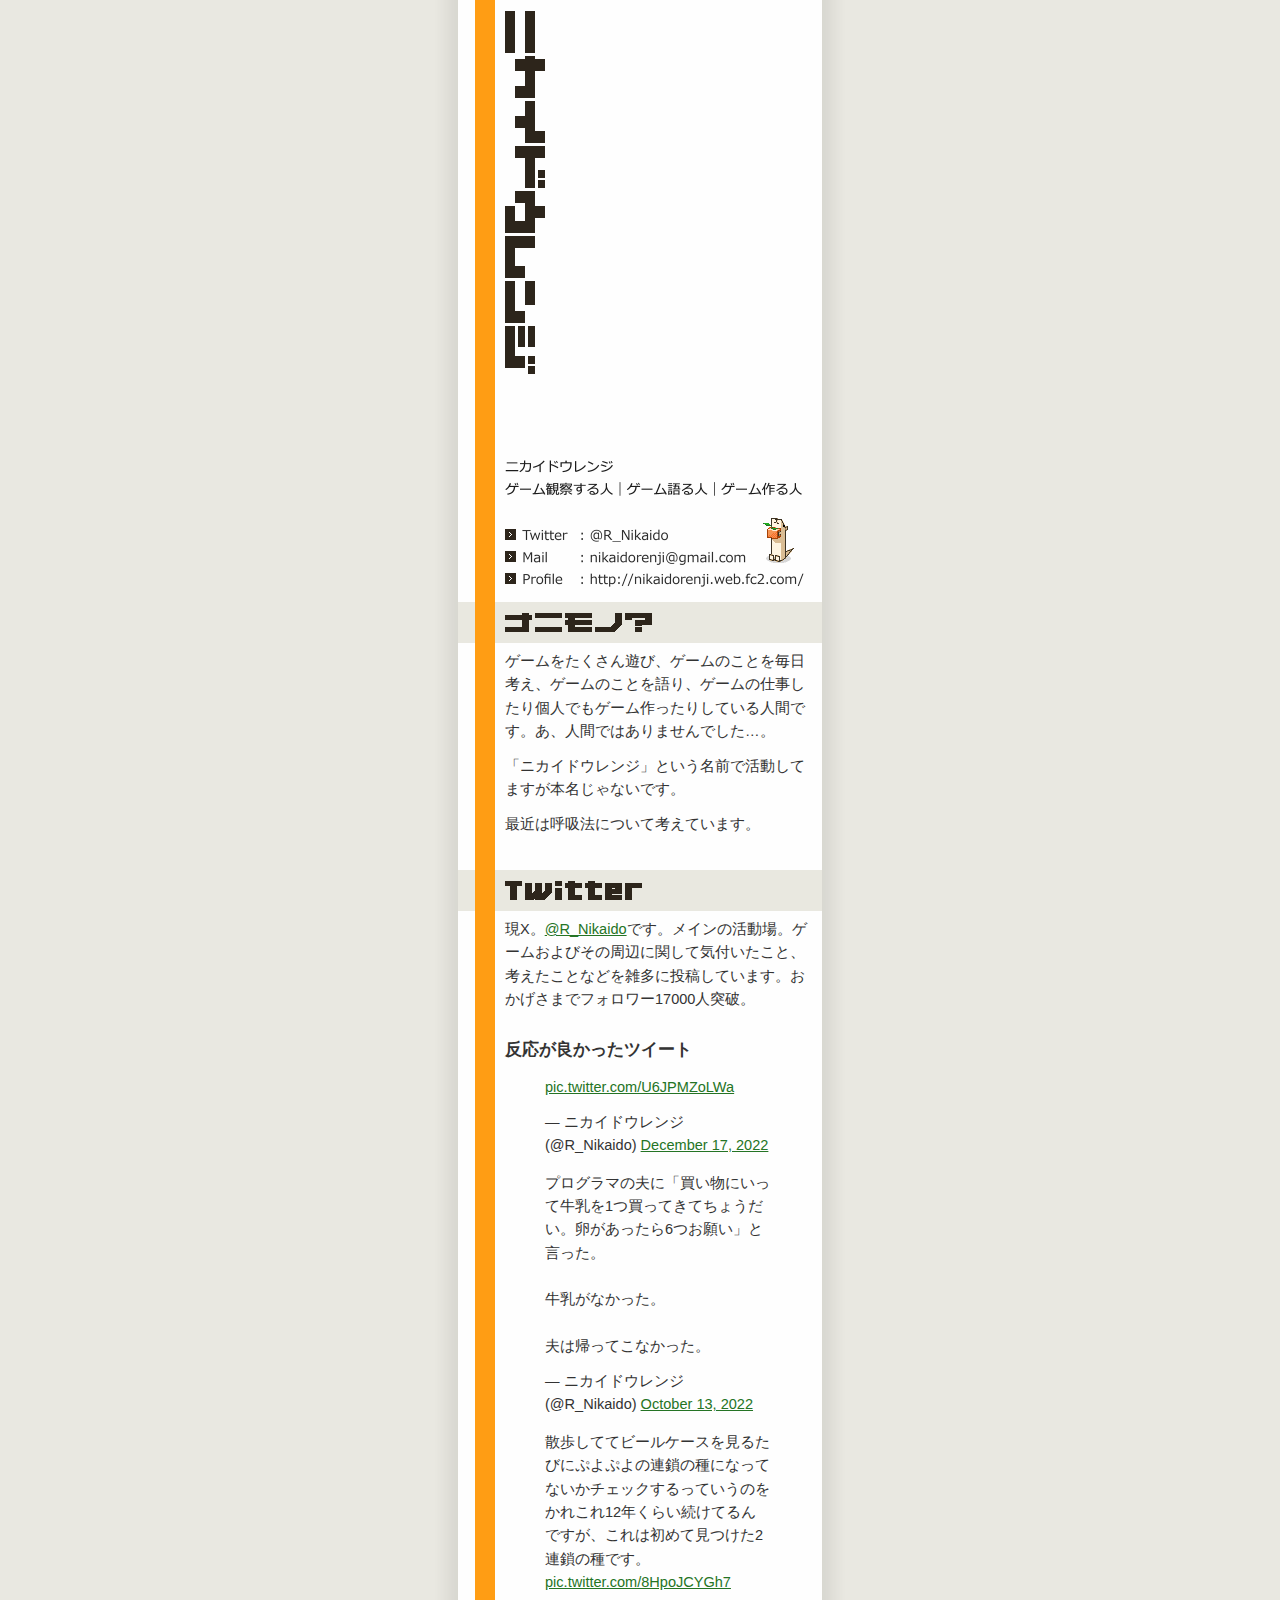
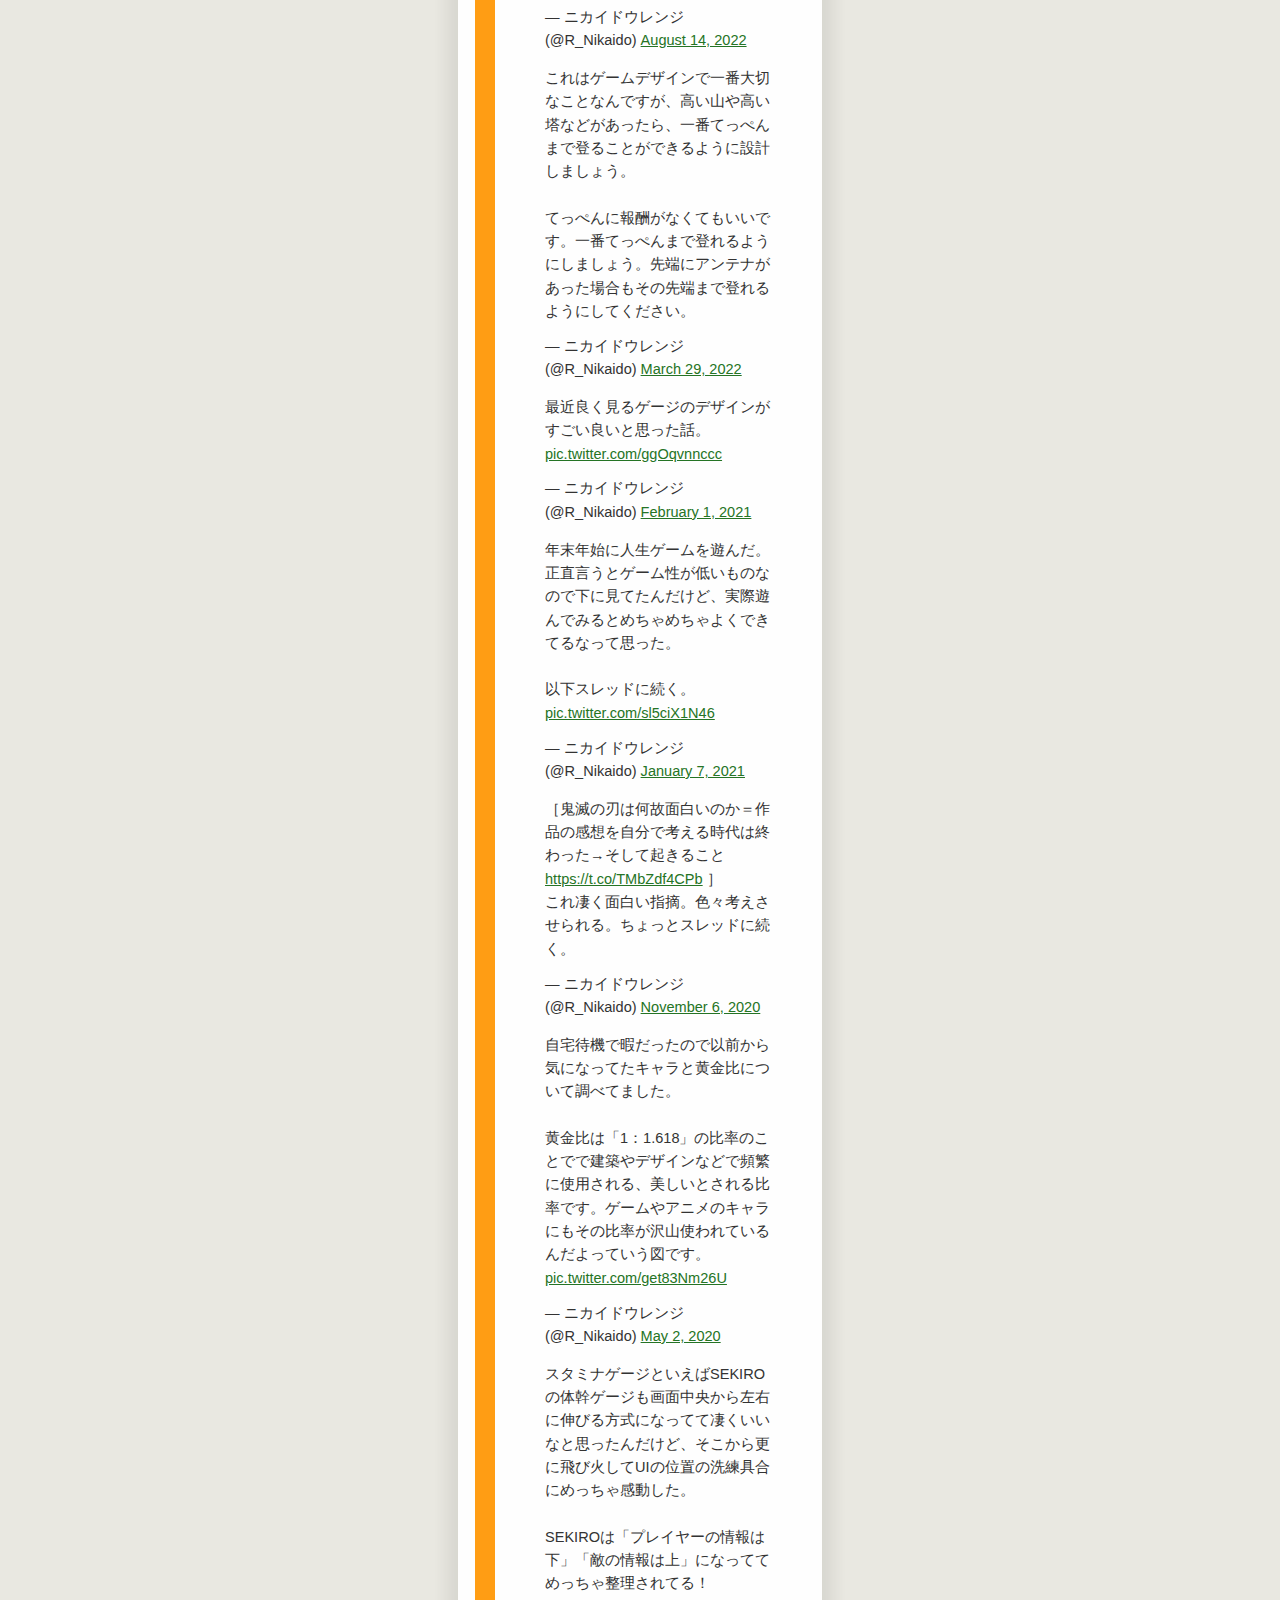
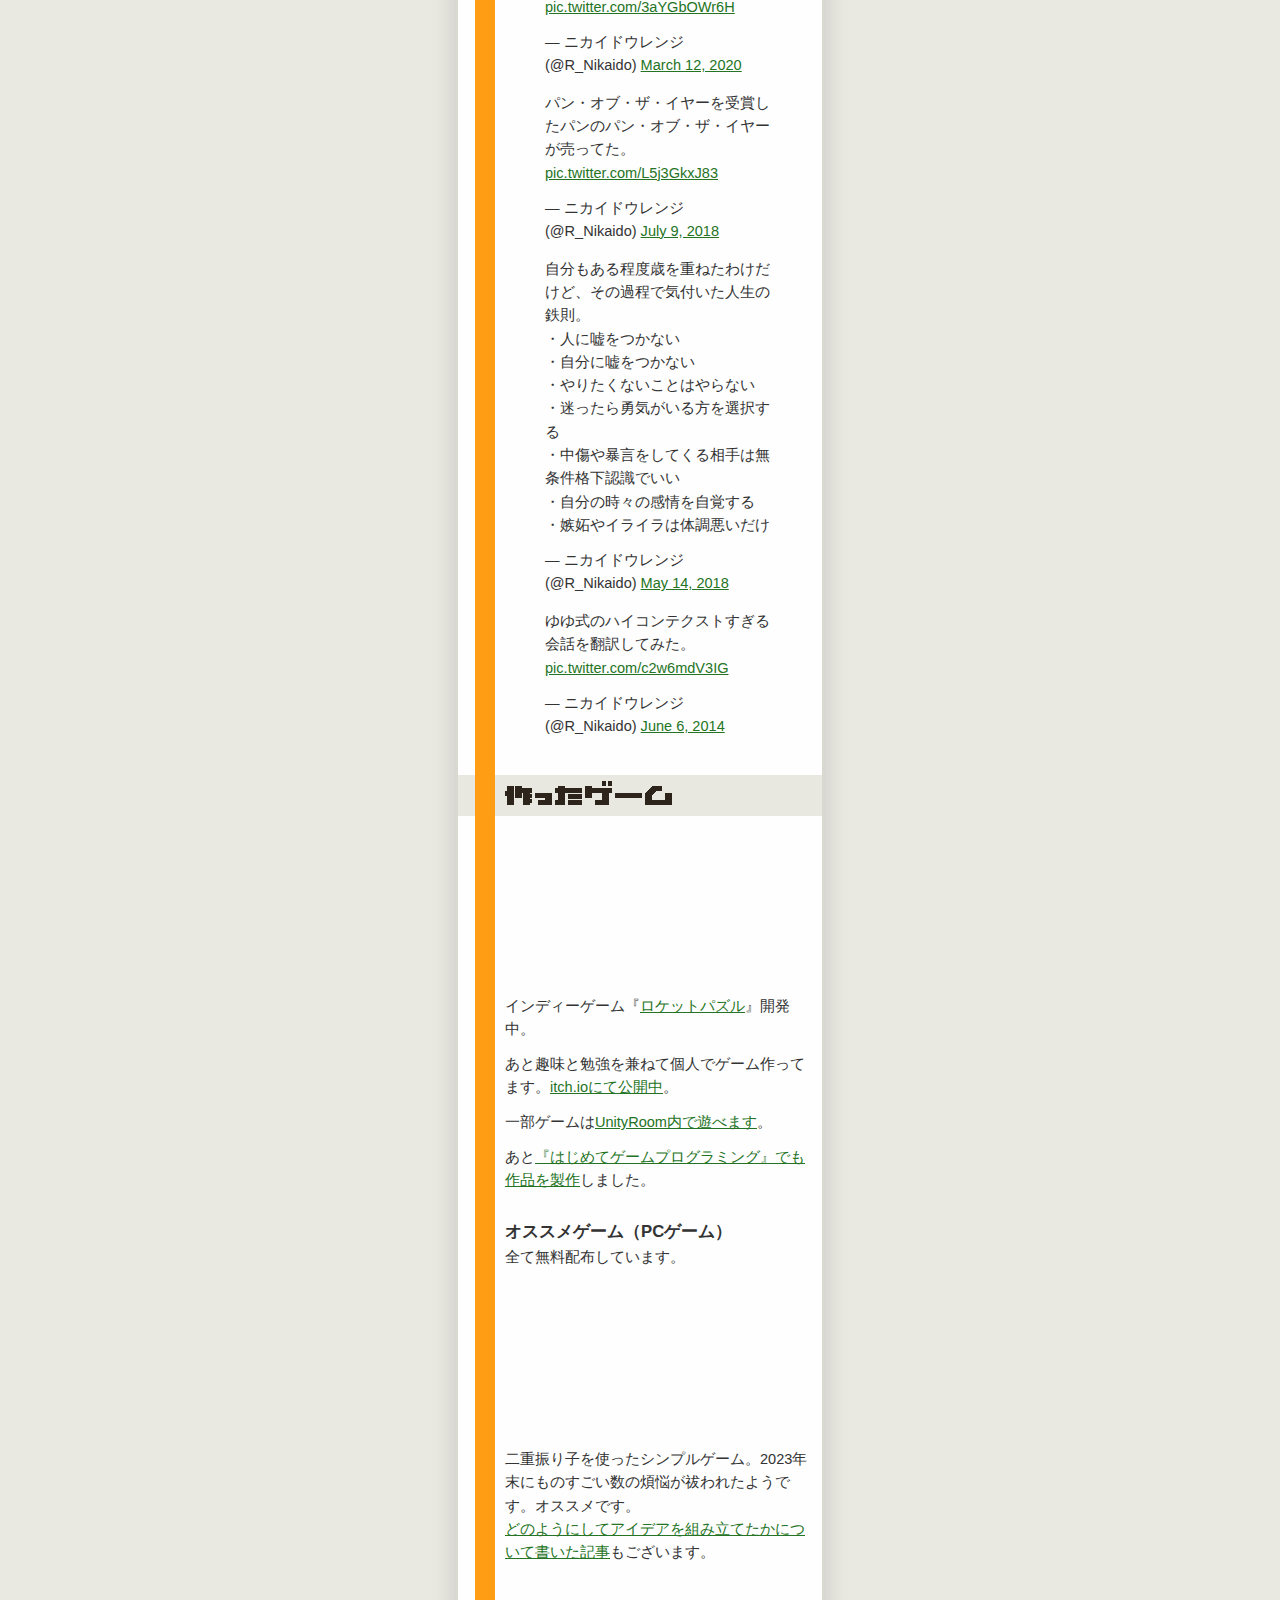
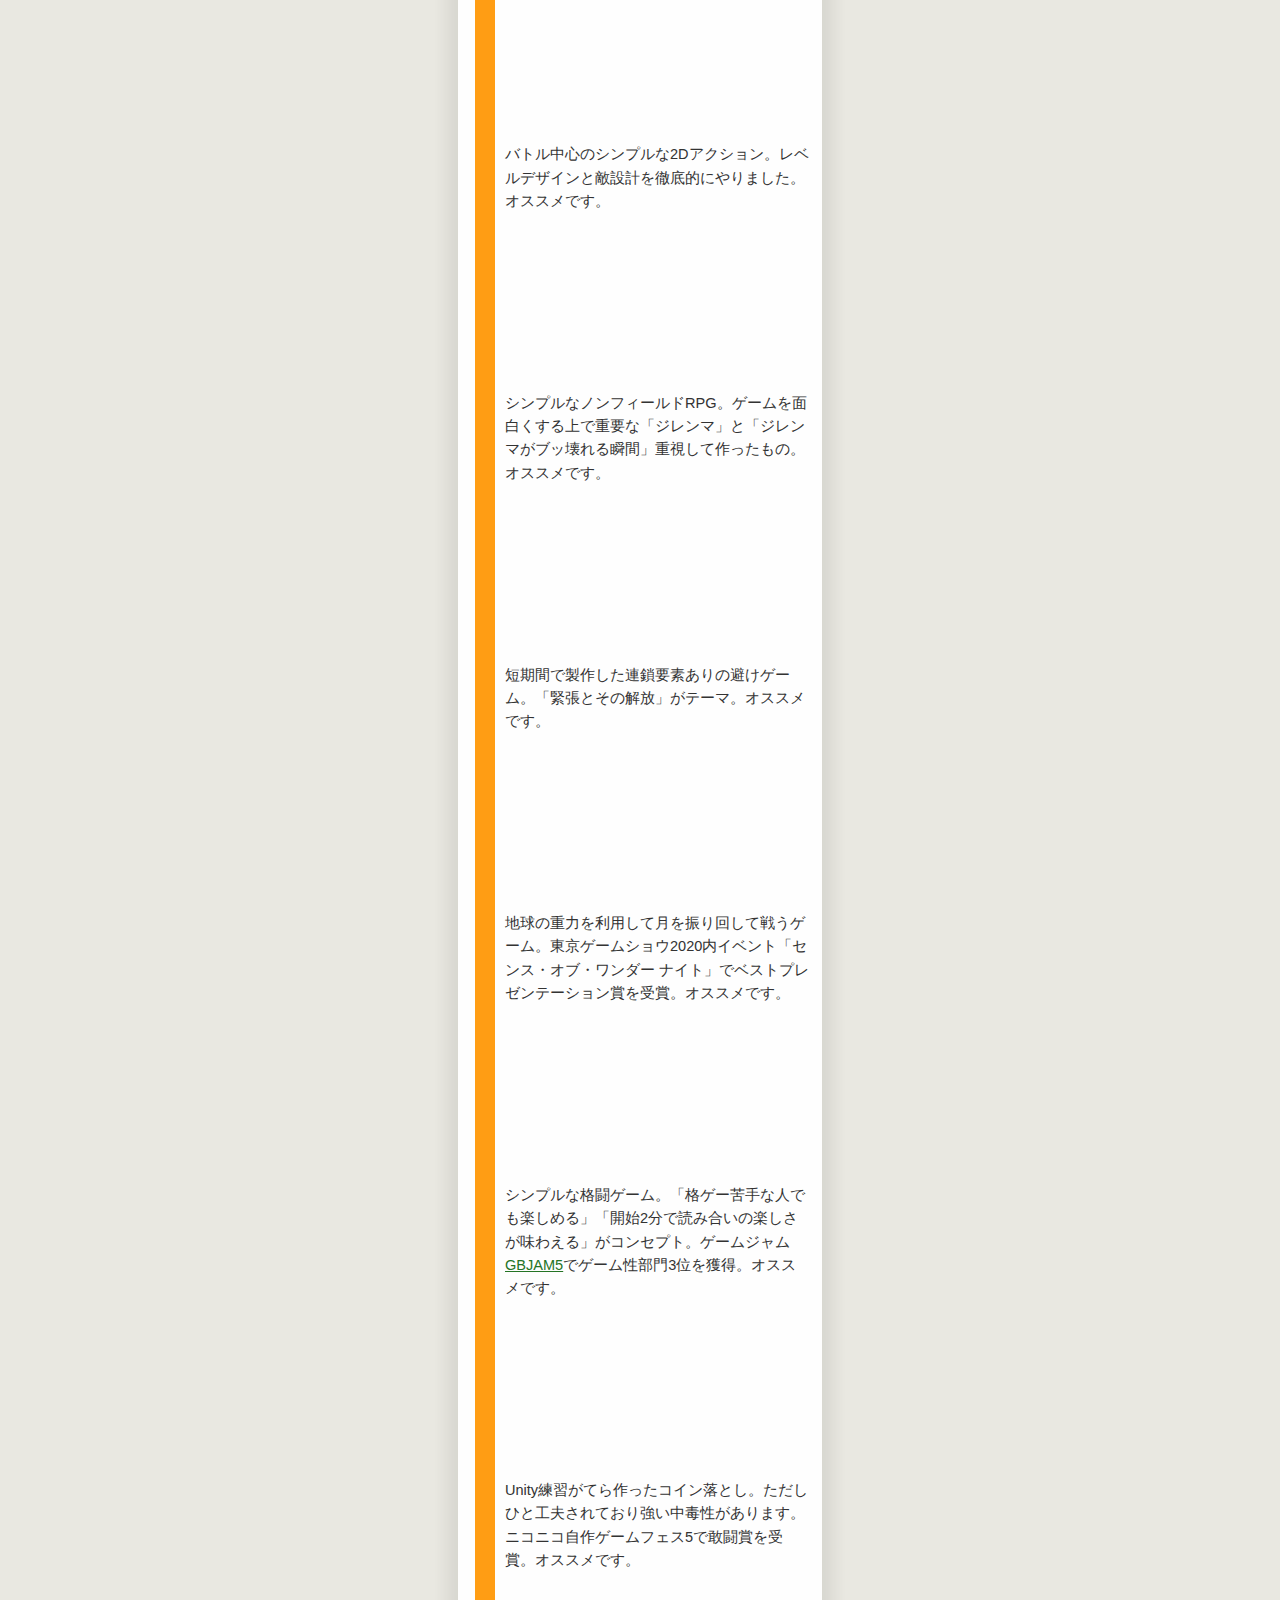
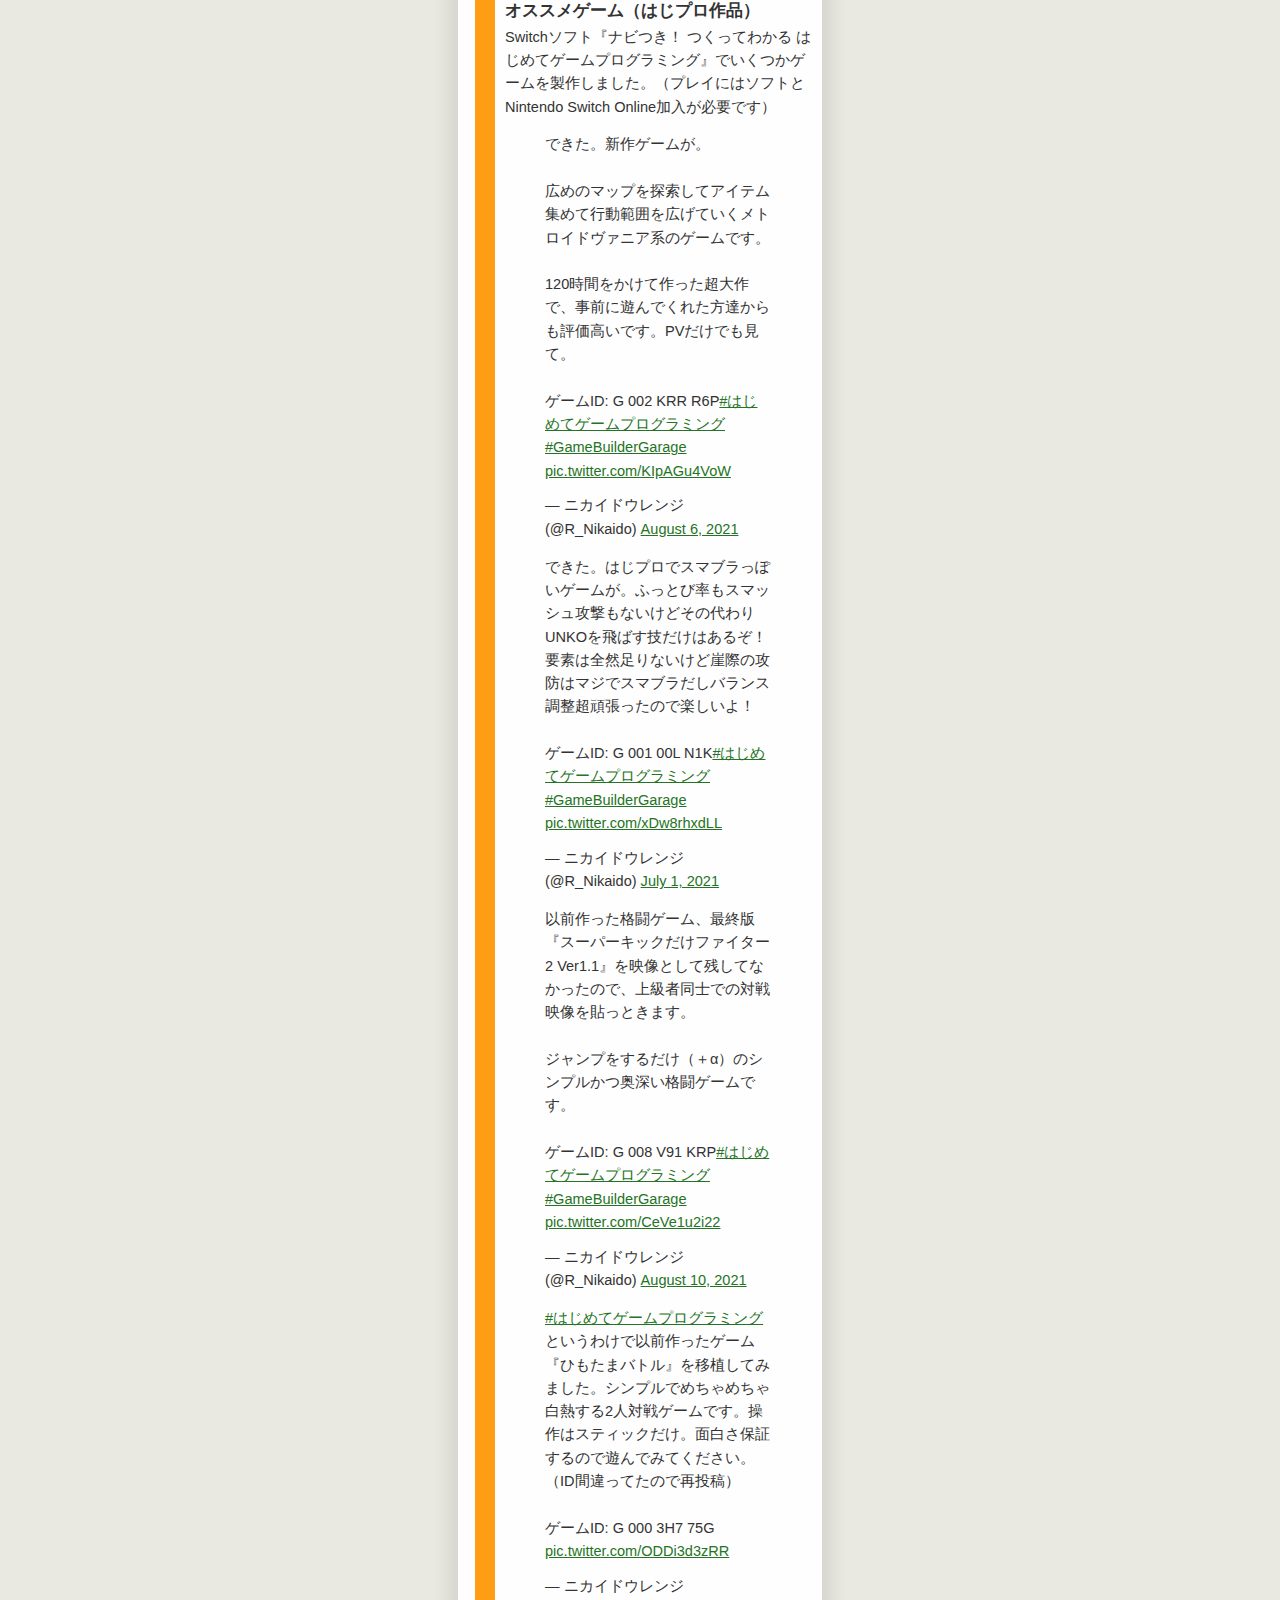
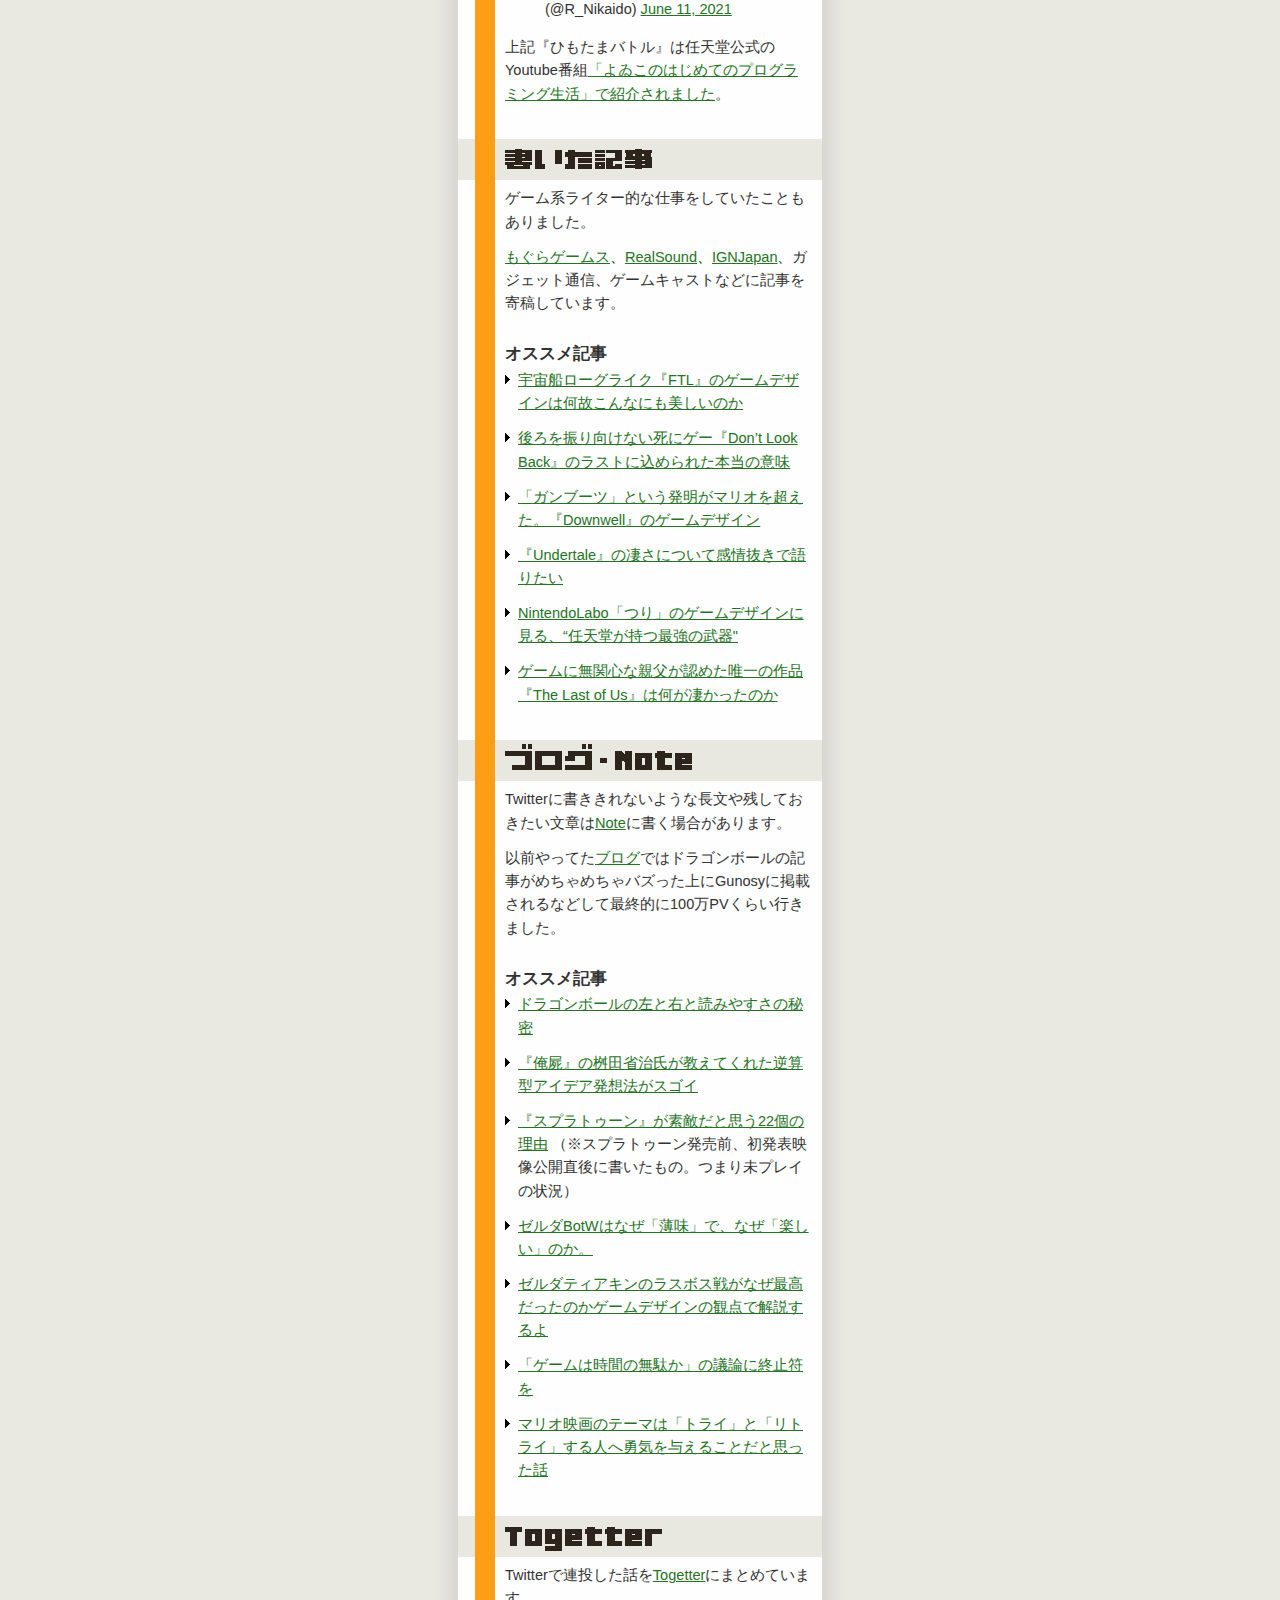
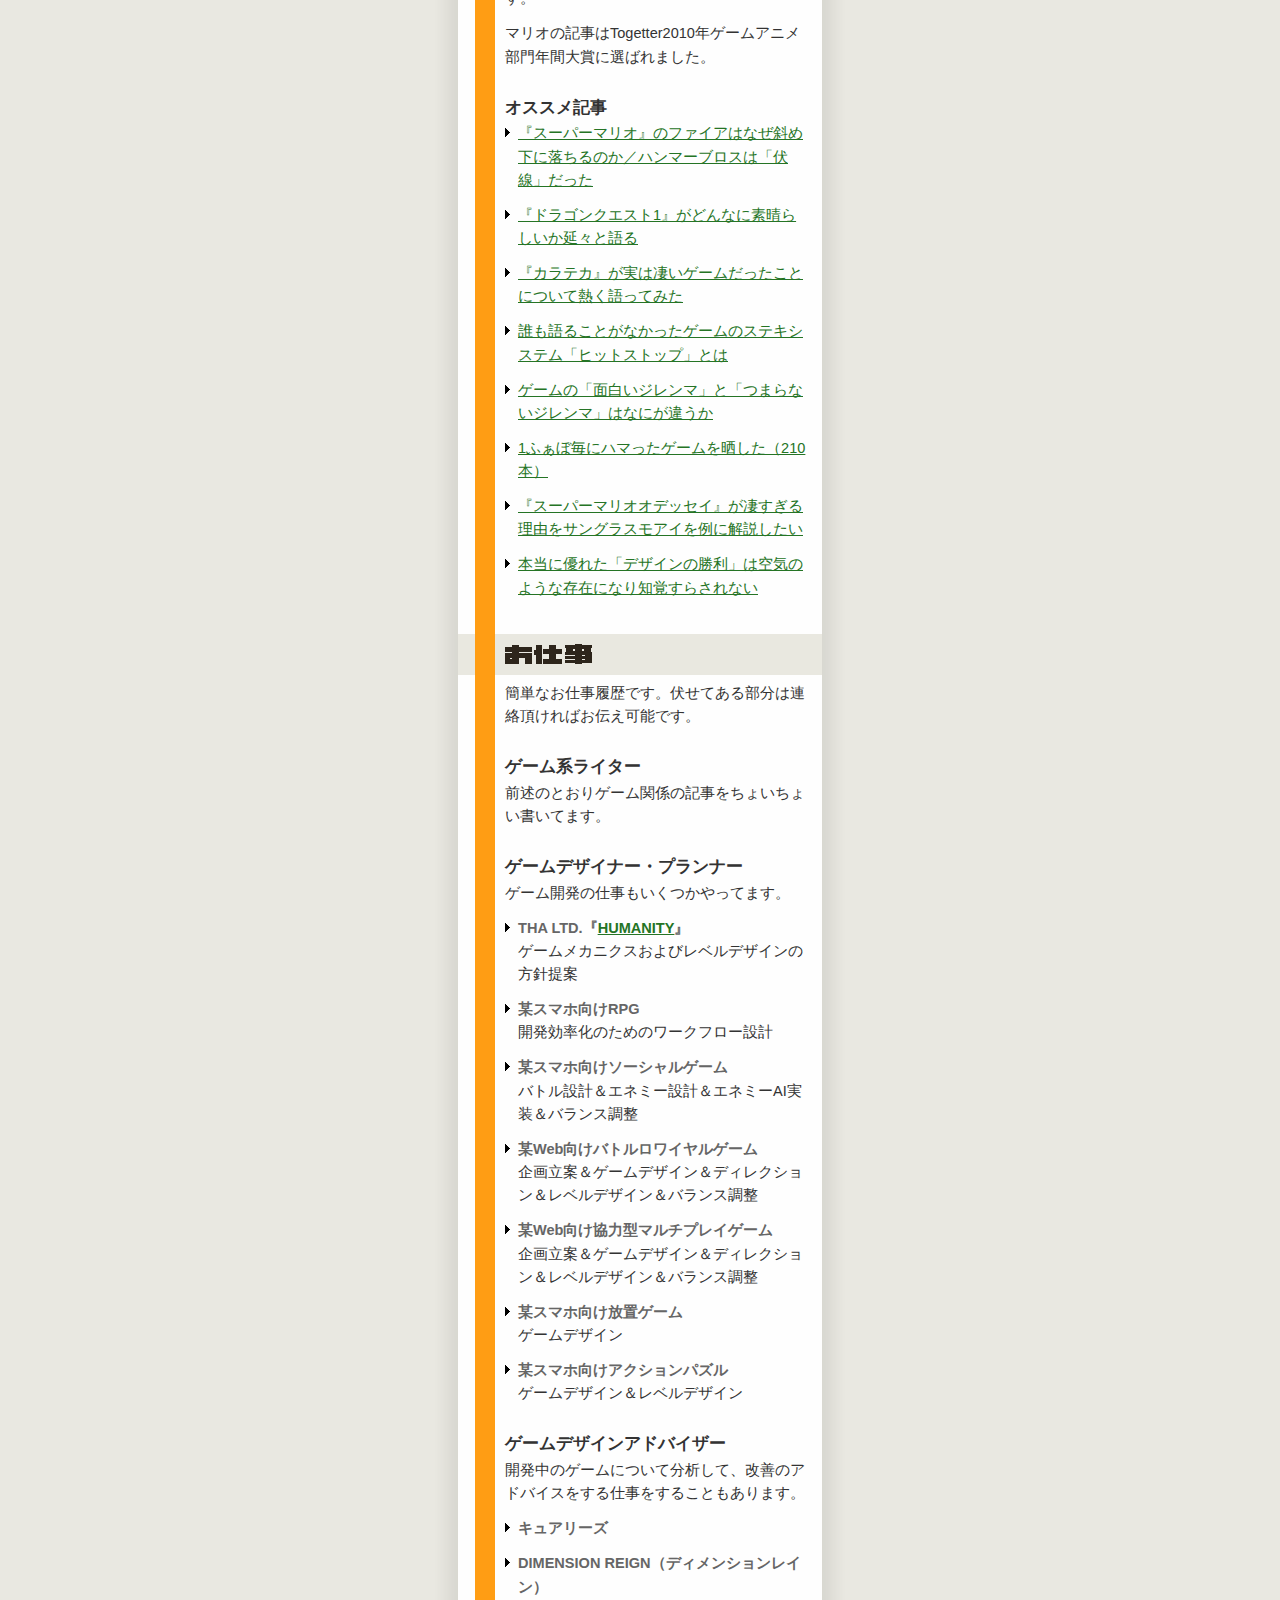
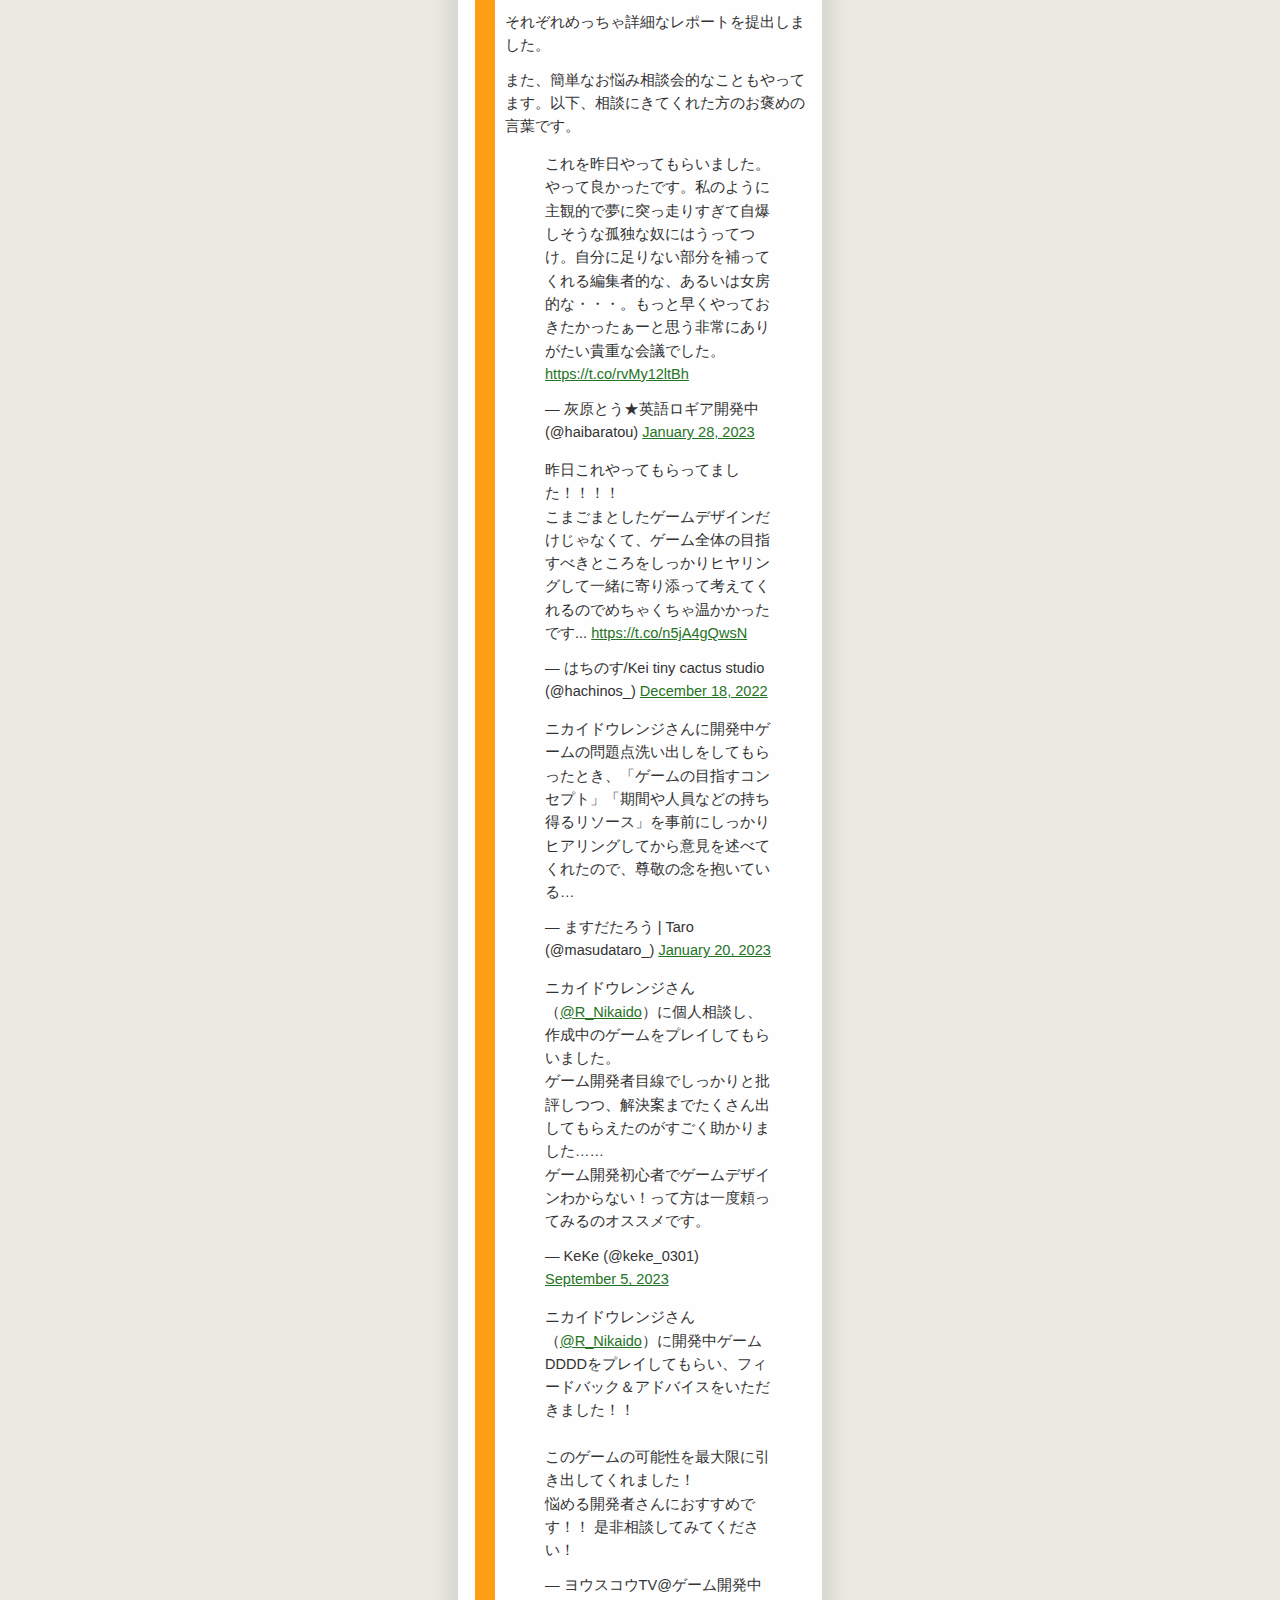
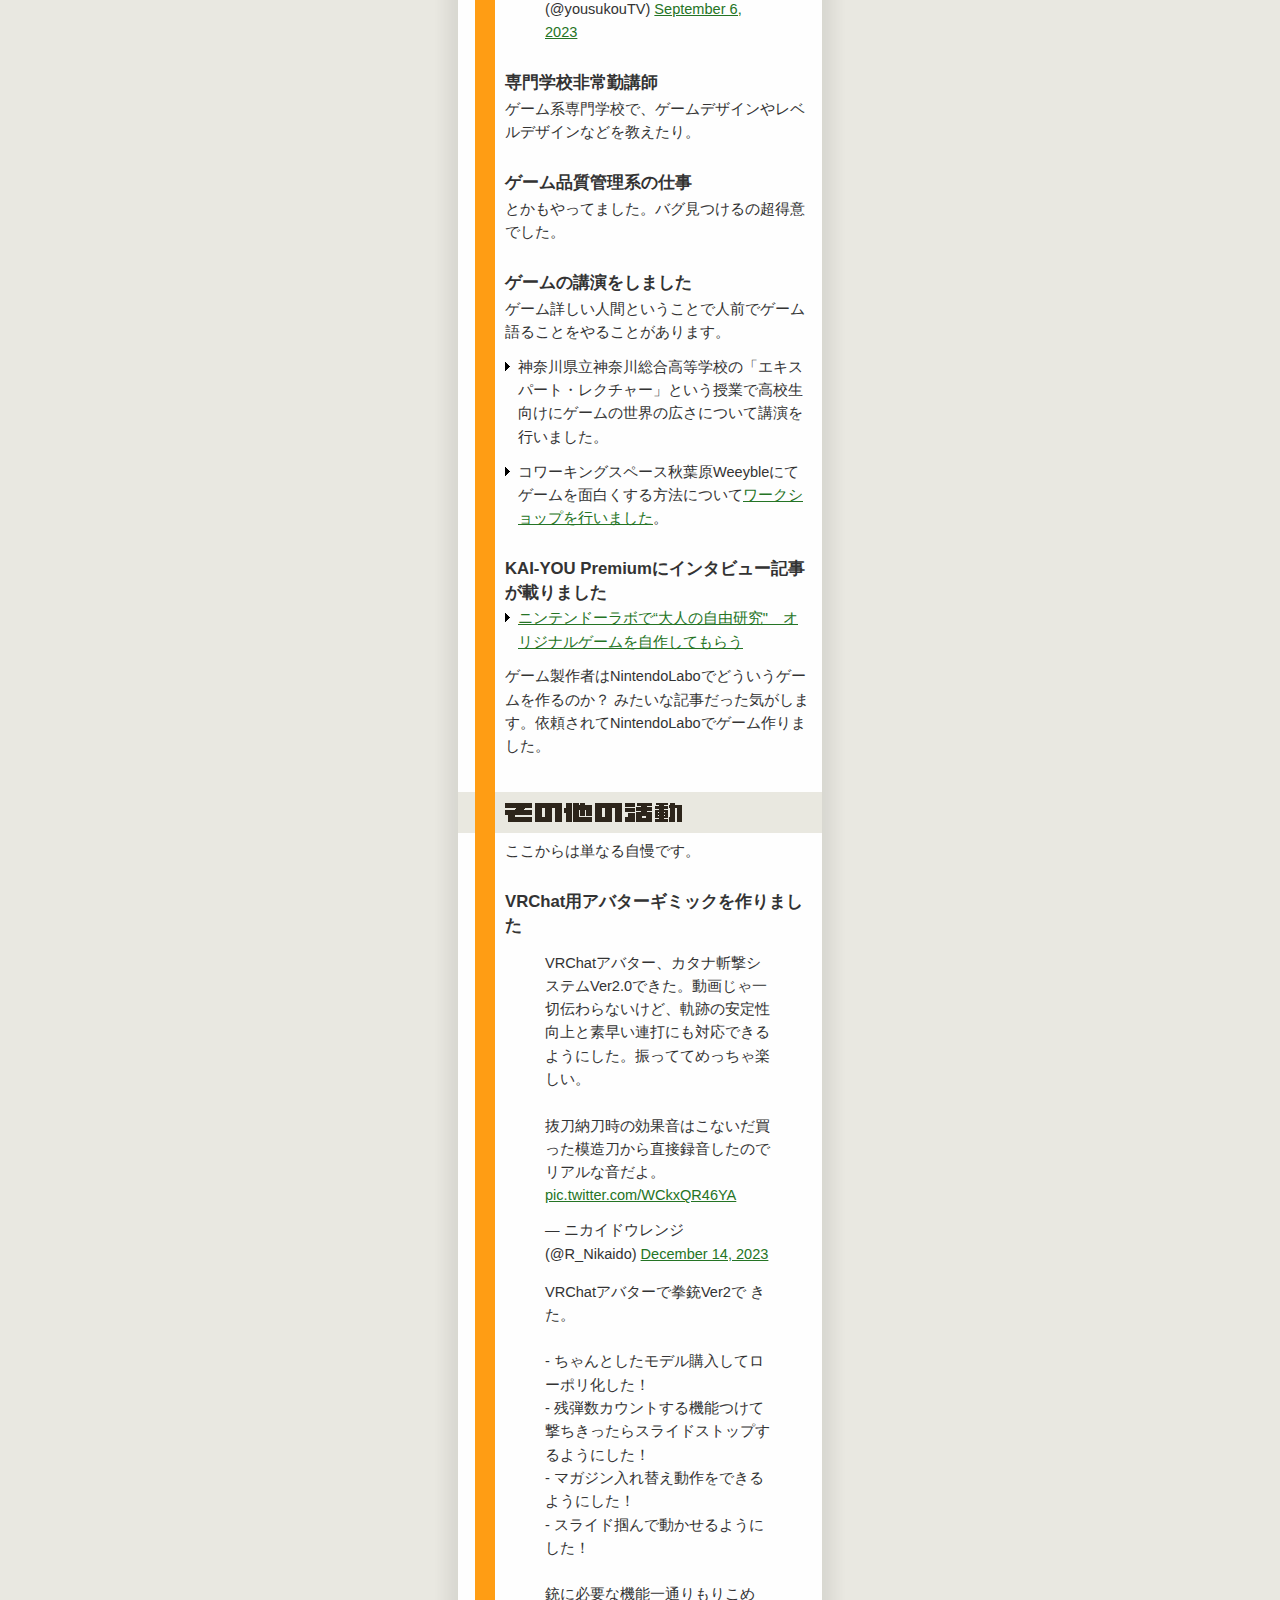
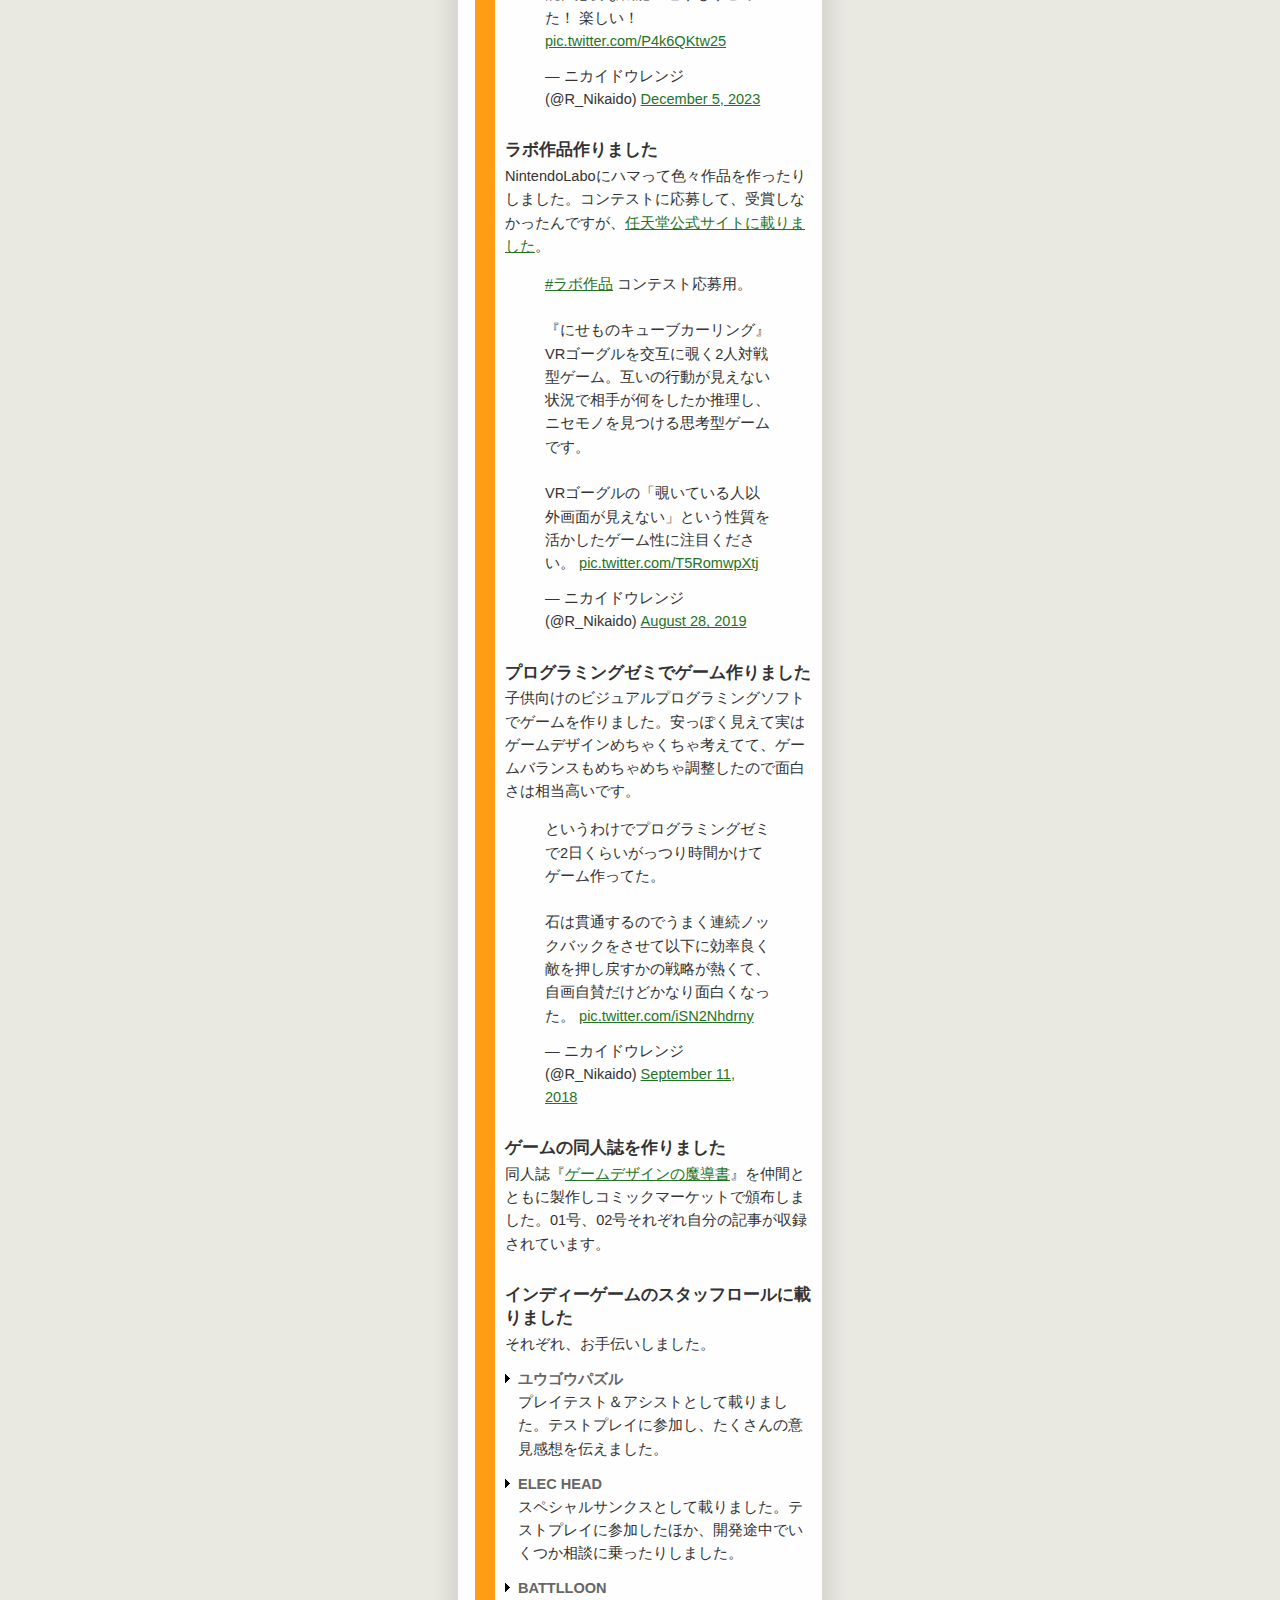
==== index.html @ 281650b2 "とりあえずアップロード" ====
<!DOCTYPE HTML PUBLIC "-//W3C//DTD HTML 4.01 Transitional//EN">
<HTML>
<HEAD>

<!--Twitter�J�[�h -->
<meta name="twitter:card" content="summary_large_image">
<meta name="twitter:site" content="@R_Nikaido">
<meta name="twitter:title" content="�j�J�C�h�E�����W �v���t�B�[���T�C�g">
<meta name="twitter:description" content="�Q�[������������V�сA�Q�[���̂��Ƃ𖈓��l���A�Q�[���̂��Ƃ����A�Q�[���̎d��������l�ł��Q�[���������C���f�B�[�ł��Q�[��������肵�Ă���l�Ԃł��B">
<meta property="og:url" content="http://nikaidorenji.web.fc2.com/index.html">
<meta name="twitter:image" content="http://nikaidorenji.web.fc2.com/twittercard.png">


<meta name=viewport content="width=device-width, initial-scale=1"><!--���o�C���Ή��p�r���[�|�[�g�ɑΉ�����^�O�炵��-->
<meta name="Description" content="�Q�[������������V�сA�Q�[���̂��Ƃ𖈓��l���A�Q�[���̂��Ƃ����A�Q�[���̎d��������l�ł��Q�[���������C���f�B�[�ł��Q�[��������肵�Ă���l�Ԃł��B" />
<META http-equiv="Content-Type" content="text/html; charset=SHIFT_JIS">
<META name="GENERATOR" content="IBM WebSphere Studio Homepage Builder Version 9.0.0.0 for Windows">
<META http-equiv="Content-Style-Type" content="text/css">
<TITLE>�j�J�C�h�E�����W �v���t�B�[���T�C�g</TITLE>
<LINK rel="stylesheet" href="kyoutsuu.css" type="text/css">
<LINK rel="stylesheet" href="index.css" type="text/css">
<link rel="shortcut icon" href="profile_favicon.ico">

<!-- Google�A�N�Z�X��̓^�O -->
<script type="text/javascript">

  var _gaq = _gaq || [];
  _gaq.push(['_setAccount', 'UA-28945883-1']);
  _gaq.push(['_trackPageview']);

  (function() {
    var ga = document.createElement('script'); ga.type = 'text/javascript'; ga.async = true;
    ga.src = ('https:' == document.location.protocol ? 'https://ssl' : 'http://www') + '.google-analytics.com/ga.js';
    var s = document.getElementsByTagName('script')[0]; s.parentNode.insertBefore(ga, s);
  })();

</script>

</HEAD>
<BODY>
<DIV class="waku0">
<DIV class="waku05">
<DIV class="waku1">


<div class="header">
    <img src="meishi.gif" width="364" height="602"  usemap="#ImageMap" alt="�j�J�C�h�E�����W �Q�[���ώ@����l�b�Q�[�����l�b�Q�[�����l" />
    <map name="ImageMap">
      <area shape="rect" coords="44,517,229,544" href="https://twitter.com/r_nikaido/" alt="Twitter:@R_Nikaido" target="_blank">
    </map>
<!--		<A href="index.html"><IMG src="meishi.gif" width="364" height="602" border="0" alt="�j�J�C�h�E�����W Twitter�ŃQ�[�����l�^�l�ŃQ�[�����l"></A>-->
<!--	<div class="header_profile">
		<p class="gyoukan_zero">
		�j�J�C�h�E�����W<br>
		Twitter�ŃQ�[�����l�^�l�ŃQ�[�����l
		</p>

	</div>-->
</div>




<!--�j�J�C�h�E�����W�Ƃ�-->
<DIV class="menu"><IMG src="menu_profile.gif" width="364" height="41" border="0" alt="�j�J�C�h�E�����W�Ƃ�"></div><DIV class="setsumei"><DIV class="setsumei_in">
<p>
�Q�[������������V�сA�Q�[���̂��Ƃ𖈓��l���A�Q�[���̂��Ƃ����A�Q�[���̎d��������l�ł��Q�[��������肵�Ă���l�Ԃł��B���A�l�Ԃł͂���܂���ł����c�B
</p>
<p>
�u�j�J�C�h�E�����W�v�Ƃ������O�Ŋ������Ă܂����{������Ȃ��ł��B
</p>
<p>
�ŋ߂͌ċz�@�ɂ��čl���Ă��܂��B
</p>
</div></div>

<!--Twitter-->
<DIV class="menu"><IMG src="menu_twitter.gif" width="364" height="41" border="0" alt="����twitter"></div>

<DIV class="setsumei"><DIV class="setsumei_in">
<p>��X�B<A href="https://twitter.com/R_Nikaido" target="_blank">@R_Nikaido</A>�ł��B���C���̊�����B�Q�[������т��̎��ӂɊւ��ċC�t�������ƁA�l�������ƂȂǂ��G���ɓ��e���Ă��܂��B���������܂Ńt�H�����[17000�l�˔j�B</p>

<h4>�������ǂ������c�C�[�g</h4>

<blockquote class="twitter-tweet"><p lang="zxx" dir="ltr"><a href="https://t.co/U6JPMZoLWa">pic.twitter.com/U6JPMZoLWa</a></p>&mdash; �j�J�C�h�E�����W (@R_Nikaido) <a href="https://twitter.com/R_Nikaido/status/1604127506839138304?ref_src=twsrc%5Etfw">December 17, 2022</a></blockquote> <script async src="https://platform.twitter.com/widgets.js" charset="utf-8"></script>

<blockquote class="twitter-tweet"><p lang="ja" dir="ltr">�v���O���}�̕v�Ɂu�������ɂ����ċ�����1�����Ă��Ă��傤�����B������������6���肢�v�ƌ������B<br><br>�������Ȃ������B<br><br>�v�͋A���Ă��Ȃ������B</p>&mdash; �j�J�C�h�E�����W (@R_Nikaido) <a href="https://twitter.com/R_Nikaido/status/1580355394148663296?ref_src=twsrc%5Etfw">October 13, 2022</a></blockquote> <script async src="https://platform.twitter.com/widgets.js" charset="utf-8"></script>

<blockquote class="twitter-tweet"><p lang="ja" dir="ltr">�U�����Ăăr�[���P�[�X�����邽�тɂՂ�Ղ�̘A���̎�ɂȂ��ĂȂ����`�F�b�N������Ă����̂����ꂱ��12�N���炢�����Ă��ł����A����͏��߂Č�����2�A���̎�ł��B <a href="https://t.co/8HpoJCYGh7">pic.twitter.com/8HpoJCYGh7</a></p>&mdash; �j�J�C�h�E�����W (@R_Nikaido) <a href="https://twitter.com/R_Nikaido/status/1558673181585850368?ref_src=twsrc%5Etfw">August 14, 2022</a></blockquote> <script async src="https://platform.twitter.com/widgets.js" charset="utf-8"></script>

<blockquote class="twitter-tweet"><p lang="ja" dir="ltr">����̓Q�[���f�U�C���ň�ԑ�؂Ȃ��ƂȂ�ł����A�����R�⍂�����Ȃǂ���������A��ԂĂ��؂�܂œo�邱�Ƃ��ł���悤�ɐ݌v���܂��傤�B<br><br>�Ă��؂�ɕ�V���Ȃ��Ă������ł��B��ԂĂ��؂�܂œo���悤�ɂ��܂��傤�B��[�ɃA���e�i���������ꍇ�����̐�[�܂œo���悤�ɂ��Ă��������B</p>&mdash; �j�J�C�h�E�����W (@R_Nikaido) <a href="https://twitter.com/R_Nikaido/status/1508951761314213888?ref_src=twsrc%5Etfw">March 29, 2022</a></blockquote> <script async src="https://platform.twitter.com/widgets.js" charset="utf-8"></script>

<blockquote class="twitter-tweet"><p lang="ja" dir="ltr">�ŋߗǂ�����Q�[�W�̃f�U�C�����������ǂ��Ǝv�����b�B <a href="https://t.co/ggOqvnnccc">pic.twitter.com/ggOqvnnccc</a></p>&mdash; �j�J�C�h�E�����W (@R_Nikaido) <a href="https://twitter.com/R_Nikaido/status/1356239774953086977?ref_src=twsrc%5Etfw">February 1, 2021</a></blockquote> <script async src="https://platform.twitter.com/widgets.js" charset="utf-8"></script>

<blockquote class="twitter-tweet"><p lang="ja" dir="ltr">�N���N�n�ɐl���Q�[����V�񂾁B���������ƃQ�[�������Ⴂ���̂Ȃ̂ŉ��Ɍ��Ă��񂾂��ǁA���ۗV��ł݂�Ƃ߂���߂���悭�ł��Ă�Ȃ��Ďv�����B<br><br>�ȉ��X���b�h�ɑ����B <a href="https://t.co/sl5ciX1N46">pic.twitter.com/sl5ciX1N46</a></p>&mdash; �j�J�C�h�E�����W (@R_Nikaido) <a href="https://twitter.com/R_Nikaido/status/1346974510377930756?ref_src=twsrc%5Etfw">January 7, 2021</a></blockquote> <script async src="https://platform.twitter.com/widgets.js" charset="utf-8"></script>

<blockquote class="twitter-tweet"><p lang="ja" dir="ltr">�m�S�ł̐n�͉��̖ʔ����̂�����i�̊��z�������ōl���鎞��͏I������������ċN���邱�� <a href="https://t.co/TMbZdf4CPb">https://t.co/TMbZdf4CPb</a> �n<br>���ꐦ���ʔ����w�E�B�F�X�l����������B������ƃX���b�h�ɑ����B</p>&mdash; �j�J�C�h�E�����W (@R_Nikaido) <a href="https://twitter.com/R_Nikaido/status/1324534193754312706?ref_src=twsrc%5Etfw">November 6, 2020</a></blockquote> <script async src="https://platform.twitter.com/widgets.js" charset="utf-8"></script>

<!--
<blockquote class="twitter-tweet"><p lang="ja" dir="ltr">�V�h�w�̃K���e�[�v�����A�f�U�C�����������ꂷ���Ă���B<br><br>�E�u�w�v�̓_�X���c�ɕ��ׂ�<br>�E�u�~�v��2�̏c�_���V�����g��<br>�E���_�𕶎��ɏd�˂邱�ƂŃO���b�h�ɔ[�߂�<br>�E�ǂ߂Ȃ������Ȍ`�Ȃ̂ɂ����Ɠǂ߂�u��v <a href="https://t.co/VvjP7ZYcU2">pic.twitter.com/VvjP7ZYcU2</a></p>&mdash; �j�J�C�h�E�����W (@R_Nikaido) <a href="https://twitter.com/R_Nikaido/status/1297442412281790464?ref_src=twsrc%5Etfw">August 23, 2020</a></blockquote> <script async src="https://platform.twitter.com/widgets.js" charset="utf-8"></script>
-->

<blockquote class="twitter-tweet"><p lang="ja" dir="ltr">����ҋ@�ŉɂ������̂ňȑO����C�ɂȂ��Ă��L�����Ɖ�����ɂ��Ē��ׂĂ܂����B<br><br>������́u1�F1.618�v�̔䗦�̂��ƂłŌ��z��f�U�C���Ȃǂŕp�ɂɎg�p�����A�������Ƃ����䗦�ł��B�Q�[����A�j���̃L�����ɂ����̔䗦����R�g���Ă���񂾂���Ă����}�ł��B <a href="https://t.co/get83Nm26U">pic.twitter.com/get83Nm26U</a></p>&mdash; �j�J�C�h�E�����W (@R_Nikaido) <a href="https://twitter.com/R_Nikaido/status/1256406397400440832?ref_src=twsrc%5Etfw">May 2, 2020</a></blockquote> <script async src="https://platform.twitter.com/widgets.js" charset="utf-8"></script>

<!--
<blockquote class="twitter-tweet"><p lang="ja" dir="ltr">�q�b�g�X�g�b�v�ɂ��ĂӂƎv�������Ƃ��������̂Ŏ����B<br><br>��i�F�q�b�g�X�g�b�v���Ȃ��Ǝ艞�����ア<br>���f�F�q�b�g�X�g�b�v������Ƃ��̂����ōU�����I���܂łɎ��Ԃ��������Ă��܂�<br>���i�F��~�R�}���Ԃ񂾂��㔼�̃R�}���΂����炢���̂ł͈�<br><br>���i�A�悭�ˁH <a href="https://t.co/1Oh7IXpBR8">pic.twitter.com/1Oh7IXpBR8</a></p>&mdash; �j�J�C�h�E�����W (@R_Nikaido) <a href="https://twitter.com/R_Nikaido/status/1255864975337254914?ref_src=twsrc%5Etfw">April 30, 2020</a></blockquote> <script async src="https://platform.twitter.com/widgets.js" charset="utf-8"></script>
-->

<blockquote class="twitter-tweet" data-conversation="none"><p lang="ja" dir="ltr">�X�^�~�i�Q�[�W�Ƃ�����SEKIRO�̑̊��Q�[�W����ʒ������獶�E�ɐL�т�����ɂȂ��ĂĐ��������ȂƎv�����񂾂��ǁA��������X�ɔ�щ΂���UI�̈ʒu�̐�����ɂ߂����ኴ�������B<br><br>SEKIRO�́u�v���C���[�̏��͉��v�u�G�̏��͏�v�ɂȂ��ĂĂ߂����ᐮ������Ă�I <a href="https://t.co/3aYGbOWr6H">pic.twitter.com/3aYGbOWr6H</a></p>&mdash; �j�J�C�h�E�����W (@R_Nikaido) <a href="https://twitter.com/R_Nikaido/status/1237920040239808512?ref_src=twsrc%5Etfw">March 12, 2020</a></blockquote> <script async src="https://platform.twitter.com/widgets.js" charset="utf-8"></script>

<blockquote class="twitter-tweet"><p lang="ja" dir="ltr">�p���E�I�u�E�U�E�C���[����܂����p���̃p���E�I�u�E�U�E�C���[�������Ă��B <a href="https://t.co/L5j3GkxJ83">pic.twitter.com/L5j3GkxJ83</a></p>&mdash; �j�J�C�h�E�����W (@R_Nikaido) <a href="https://twitter.com/R_Nikaido/status/1016288368978640898?ref_src=twsrc%5Etfw">July 9, 2018</a></blockquote> <script async src="https://platform.twitter.com/widgets.js" charset="utf-8"></script>

<blockquote class="twitter-tweet"><p lang="ja" dir="ltr">������������x�΂��d�˂��킯�����ǁA���̉ߒ��ŋC�t�����l���̓S���B<br>�E�l�ɉR�����Ȃ�<br>�E�����ɉR�����Ȃ�<br>�E��肽���Ȃ����Ƃ͂��Ȃ�<br>�E��������E�C���������I������<br>�E������\�������Ă��鑊��͖������i���F���ł���<br>�E�����̎��X�̊�������o����<br>�E���i��C���C���͑̒���������</p>&mdash; �j�J�C�h�E�����W (@R_Nikaido) <a href="https://twitter.com/R_Nikaido/status/996013729098563584?ref_src=twsrc%5Etfw">May 14, 2018</a></blockquote> <script async src="https://platform.twitter.com/widgets.js" charset="utf-8"></script>

<blockquote class="twitter-tweet"><p lang="ja" dir="ltr">��䎮�̃n�C�R���e�N�X�g�������b��|�󂵂Ă݂��B <a href="http://t.co/c2w6mdV3IG">pic.twitter.com/c2w6mdV3IG</a></p>&mdash; �j�J�C�h�E�����W (@R_Nikaido) <a href="https://twitter.com/R_Nikaido/status/474875890493444096?ref_src=twsrc%5Etfw">June 6, 2014</a></blockquote> <script async src="https://platform.twitter.com/widgets.js" charset="utf-8"></script>

</div></div>

<!--������Q�[��-->
<DIV class="menu"><IMG src="menu_digital_game.gif" width="364" height="41" border="0" alt="������Q�[��"></div>
<DIV class="setsumei"><DIV class="setsumei_in">


<iframe width="306" height="172" src="https://www.youtube.com/embed/QOgmDhoEy-U" title="YouTube video player" frameborder="0" allow="accelerometer; autoplay; clipboard-write; encrypted-media; gyroscope; picture-in-picture" allowfullscreen></iframe>
<p>�C���f�B�[�Q�[���w<A href="https://29games.net/rocketpuzzle/" target="_blank">���P�b�g�p�Y��</A>�x�J�����B</p>

<p>���Ǝ�ƕ׋������˂Čl�ŃQ�[������Ă܂��B<A href="https://r-nikaido.itch.io/" target="_blank">itch.io�ɂČ��J��</A>�B</p><p>�ꕔ�Q�[����<A href="https://unityroom.com/users/r_nikaido" target="_blank">UnityRoom���ŗV�ׂ܂�</A>�B</p><p>����<A href="https://mygarage.games/user/4522" target="_blank">�w�͂��߂ăQ�[���v���O���~���O�x�ł���i�𐻍�</A>���܂����B

</p>

<h4>�I�X�X���Q�[���iPC�Q�[���j</h4>
<p>�S�Ė����z�z���Ă��܂��B</p>


<iframe frameborder="0" src="https://itch.io/embed/2444292" width="552" height="167"><a href="https://r-nikaido.itch.io/bozucrane">�V�傪�N���[���Ԃŏ���̏���@���Q�[�� by �j�J�C�h�E�����W</a></iframe>
<p>��d�U��q���g�����V���v���Q�[���B2023�N���ɂ��̂��������̔ϔY���P��ꂽ�悤�ł��B�I�X�X���ł��B<br>
<A href="https://note.com/r_nikaido/n/nd0e7eb578b41" target="_blank">�ǂ̂悤�ɂ��ăA�C�f�A��g�ݗ��Ă����ɂ��ď������L��</A>���������܂��B</p>




<iframe frameborder="0" src="https://itch.io/embed/973311" width="552" height="167"><a href="https://r-nikaido.itch.io/ninja-vs-viking">NINJA VS VIKING�i�j���W��VS���@�C�L���O�j by �j�J�C�h�E�����W</a></iframe>
<p>�o�g�����S�̃V���v����2D�A�N�V�����B���x���f�U�C���ƓG�݌v��O��I�ɂ��܂����B�I�X�X���ł��B</p>

<iframe frameborder="0" src="https://itch.io/embed/535594" width="552" height="167"><a href="https://r-nikaido.itch.io/saikoro-quest">SAIKORO QUEST�i��������N�G�X�g�j by �j�J�C�h�E�����W</a></iframe>
<p>�V���v���ȃm���t�B�[���hRPG�B�Q�[����ʔ��������ŏd�v�ȁu�W�����}�v�Ɓu�W�����}���u�b����u�ԁv�d�����č�������́B�I�X�X���ł��B</p>

<iframe frameborder="0" src="https://itch.io/embed/509974" width="552" height="167"><a href="https://r-nikaido.itch.io/asteroid-breaker">ASTEROID BREAKER�i�A�X�e���C�h�u���C�J�[�j by �j�J�C�h�E�����W</a></iframe>
<p>�Z���ԂŐ��삵���A���v�f����̔����Q�[���B�u�ْ��Ƃ��̉���v���e�[�}�B�I�X�X���ł��B</p>


<iframe frameborder="0" src="https://itch.io/embed/103731" width="552" height="167"><a href="https://r-nikaido.itch.io/earth-defense-satellite">EARTH DEFENSE SATELLITE�i�A�[�X�f�B�t�F���X�T�e���C�g�j by �j�J�C�h�E�����W</a></iframe>
<p>�n���̏d�͂𗘗p���Č���U��񂵂Đ키�Q�[���B�����Q�[���V���E2020���C�x���g�u�Z���X�E�I�u�E�����_�[ �i�C�g�v�Ńx�X�g�v���[���e�[�V�����܂���܁B�I�X�X���ł��B</p>

<!--<h4>SHINKENDO</h4>-->
<iframe frameborder="0" src="https://itch.io/embed/90151" width="552" height="167"><a href="https://r-nikaido.itch.io/shinkendo">SHINKENDO by �j�J�C�h�E�����W</a></iframe>
<p>�V���v���Ȋi���Q�[���B�u�i�Q�[���Ȑl�ł��y���߂�v�u�J�n2���œǂݍ����̊y���������킦��v���R���Z�v�g�B�Q�[���W����<a href="https://itch.io/jam/gbjam-5" target="_blank">GBJAM5</a>�ŃQ�[��������3�ʂ��l���B�I�X�X���ł��B</p>

<!--<h4>ITANO TINY CIRCUS</h4>-->
<!--<iframe frameborder="0" src="https://itch.io/embed/78517?linkback=true&amp;border_width=5&amp;bg_color=91b8df&amp;fg_color=FFFFFF&amp;link_color=086ed3&amp;border_color=91b8df" width="216" height="175"><a href="https://r-nikaido.itch.io/itano-tiny-circus">ITANO TINY CIRCUS by �j�J�C�h�E�����W</a></iframe>
<p>�~�T�C�����瓦�����~�j�Q�[���B�ŏ����̗v�f�̒��ɍׂ������o����������Ă݂����́B�I�X�X���ł��B</p>

<p><h4>BLUE BEAN vs RED BEAN</h4>
<iframe frameborder="0" src="https://itch.io/embed/141388" width="208" height="167"></iframe>
<br>GameMaker�K�삻��2�B�K���_���̐퓬�V�[�����Č�����AI�v���O�����B��Q�[���B</p>

<p><h4>SplaPainter</h4>
<iframe frameborder="0" src="https://itch.io/embed/141383" width="208" height="167"></iframe>
<br>GameMaker�K�삻��1�B�X�v���g�D�[���̂т���т��ኴ�Č��\�t�g�B��Q�[���B</p>
-->

<!--<h4>�R�C���J�X�P�[�_�[</h4>-->
<iframe frameborder="0" src="https://itch.io/embed/141366" width="552" height="167"><a href="https://r-nikaido.itch.io/coincascader">�R�C���J�X�P�[�_�[2 CoinCascader2 by �j�J�C�h�E�����W</a></iframe>
<p>Unity���K���Ă������R�C�����Ƃ��B�������ЂƍH�v����Ă��苭�����Ő�������܂��B�j�R�j�R����Q�[���t�F�X5�Ŋ����܂���܁B�I�X�X���ł��B</p>

<!--
<p><h4>�J�^�}�����b�V��</h4>
<iframe frameborder="0" src="https://itch.io/embed/141360" width="208" height="167"></iframe>
<br>������B�e�ł͂Ȃ���������V���[�e�B���O�B</p>
-->

<h4>�I�X�X���Q�[���i�͂��v����i�j</h4>
<p>Switch�\�t�g�w�i�r���I �����Ă킩�� �͂��߂ăQ�[���v���O���~���O�x�ł������Q�[���𐻍삵�܂����B�i�v���C�ɂ̓\�t�g��Nintendo Switch Online�������K�v�ł��j</p>

<blockquote class="twitter-tweet"><p lang="ja" dir="ltr">�ł����B�V��Q�[�����B<br><br>�L�߂̃}�b�v��T�����ăA�C�e���W�߂čs���͈͂��L���Ă������g���C�h���@�j�A�n�̃Q�[���ł��B<br><br>120���Ԃ������č���������ŁA���O�ɗV��ł��ꂽ���B������]�������ł��BPV�����ł����āB<br><br>�Q�[��ID: G 002 KRR R6P<a href="https://twitter.com/hashtag/%E3%81%AF%E3%81%98%E3%82%81%E3%81%A6%E3%82%B2%E3%83%BC%E3%83%A0%E3%83%97%E3%83%AD%E3%82%B0%E3%83%A9%E3%83%9F%E3%83%B3%E3%82%B0?src=hash&amp;ref_src=twsrc%5Etfw">#�͂��߂ăQ�[���v���O���~���O</a> <a href="https://twitter.com/hashtag/GameBuilderGarage?src=hash&amp;ref_src=twsrc%5Etfw">#GameBuilderGarage</a> <a href="https://t.co/KIpAGu4VoW">pic.twitter.com/KIpAGu4VoW</a></p>&mdash; �j�J�C�h�E�����W (@R_Nikaido) <a href="https://twitter.com/R_Nikaido/status/1423599524967174144?ref_src=twsrc%5Etfw">August 6, 2021</a></blockquote> <script async src="https://platform.twitter.com/widgets.js" charset="utf-8"></script>

<blockquote class="twitter-tweet"><p lang="ja" dir="ltr">�ł����B�͂��v���ŃX�}�u�����ۂ��Q�[�����B�ӂ��Ƃї����X�}�b�V���U�����Ȃ����ǂ��̑���UNKO���΂��Z�����͂��邼�I �v�f�͑S�R����Ȃ����ǊR�ۂ̍U�h�̓}�W�ŃX�}�u�������o�����X�������撣�����̂Ŋy������I<br><br>�Q�[��ID: G 001 00L N1K<a href="https://twitter.com/hashtag/%E3%81%AF%E3%81%98%E3%82%81%E3%81%A6%E3%82%B2%E3%83%BC%E3%83%A0%E3%83%97%E3%83%AD%E3%82%B0%E3%83%A9%E3%83%9F%E3%83%B3%E3%82%B0?src=hash&amp;ref_src=twsrc%5Etfw">#�͂��߂ăQ�[���v���O���~���O</a> <a href="https://twitter.com/hashtag/GameBuilderGarage?src=hash&amp;ref_src=twsrc%5Etfw">#GameBuilderGarage</a> <a href="https://t.co/xDw8rhxdLL">pic.twitter.com/xDw8rhxdLL</a></p>&mdash; �j�J�C�h�E�����W (@R_Nikaido) <a href="https://twitter.com/R_Nikaido/status/1410604116108189706?ref_src=twsrc%5Etfw">July 1, 2021</a></blockquote> <script async src="https://platform.twitter.com/widgets.js" charset="utf-8"></script>


<blockquote class="twitter-tweet"><p lang="ja" dir="ltr">�ȑO������i���Q�[���A�ŏI�Łw�X�[�p�[�L�b�N�����t�@�C�^�[2 Ver1.1�x���f���Ƃ��Ďc���ĂȂ������̂ŁA�㋉�ғ��m�ł̑ΐ�f����\���Ƃ��܂��B<br><br>�W�����v�����邾���i�{���j�̃V���v�������[���i���Q�[���ł��B<br><br>�Q�[��ID: G 008 V91 KRP<a href="https://twitter.com/hashtag/%E3%81%AF%E3%81%98%E3%82%81%E3%81%A6%E3%82%B2%E3%83%BC%E3%83%A0%E3%83%97%E3%83%AD%E3%82%B0%E3%83%A9%E3%83%9F%E3%83%B3%E3%82%B0?src=hash&amp;ref_src=twsrc%5Etfw">#�͂��߂ăQ�[���v���O���~���O</a> <a href="https://twitter.com/hashtag/GameBuilderGarage?src=hash&amp;ref_src=twsrc%5Etfw">#GameBuilderGarage</a> <a href="https://t.co/CeVe1u2i22">pic.twitter.com/CeVe1u2i22</a></p>&mdash; �j�J�C�h�E�����W (@R_Nikaido) <a href="https://twitter.com/R_Nikaido/status/1425079921244708864?ref_src=twsrc%5Etfw">August 10, 2021</a></blockquote> <script async src="https://platform.twitter.com/widgets.js" charset="utf-8"></script>

<blockquote class="twitter-tweet"><p lang="ja" dir="ltr"><a href="https://twitter.com/hashtag/%E3%81%AF%E3%81%98%E3%82%81%E3%81%A6%E3%82%B2%E3%83%BC%E3%83%A0%E3%83%97%E3%83%AD%E3%82%B0%E3%83%A9%E3%83%9F%E3%83%B3%E3%82%B0?src=hash&amp;ref_src=twsrc%5Etfw">#�͂��߂ăQ�[���v���O���~���O</a> �Ƃ����킯�ňȑO������Q�[���w�Ђ����܃o�g���x���ڐA���Ă݂܂����B�V���v���ł߂���߂��ᔒ�M����2�l�ΐ�Q�[���ł��B����̓X�e�B�b�N�����B�ʔ����ۏ؂���̂ŗV��ł݂Ă��������B�iID�Ԉ���Ă��̂ōē��e�j<br><br>�Q�[��ID: G 000 3H7 75G <a href="https://t.co/ODDi3d3zRR">pic.twitter.com/ODDi3d3zRR</a></p>&mdash; �j�J�C�h�E�����W (@R_Nikaido) <a href="https://twitter.com/R_Nikaido/status/1403365232269922310?ref_src=twsrc%5Etfw">June 11, 2021</a></blockquote> <script async src="https://platform.twitter.com/widgets.js" charset="utf-8"></script>

<p>��L�w�Ђ����܃o�g���x�͔C�V��������Youtube�ԑg<A href="https://youtu.be/d7x4GaAn-84?t=911" target="_blank">�u���̂͂��߂Ẵv���O���~���O�����v�ŏЉ��܂���</A>�B</p>



</div></div>


<!--�������L��-->
<DIV class="menu"><IMG src="menu_kaitakizi.gif" width="364" height="41" border="0" alt="�������L��"></div>
<DIV class="setsumei"><DIV class="setsumei_in">

<p>�Q�[���n���C�^�[�I�Ȏd�������Ă������Ƃ�����܂����B</p><p><A href="http://www.moguragames.com/tag/nikaidurenji/" target="_blank">������Q�[���X</A>�A<A href="http://realsound.jp/tag/%E3%83%8B%E3%82%AB%E3%82%A4%E3%83%89%E3%82%A6%E3%83%AC%E3%83%B3%E3%82%B8" target="_blank">RealSound</A>�A<A href="https://jp.ign.com/u/renji-nikaido" target="_blank">IGNJapan</A>�A�K�W�F�b�g�ʐM�A�Q�[���L���X�g�ȂǂɋL������e���Ă��܂��B</p>
<h4>�I�X�X���L��</h4>
<UL>
<LI><A href="http://www.moguragames.com/entry/ftl/" target="_blank">�F���D���[�O���C�N�wFTL�x�̃Q�[���f�U�C���͉��̂���Ȃɂ��������̂�</A></LI>
<LI><A href="http://www.moguragames.com/entry/dontlookback/" target="_blank">����U������Ȃ����ɃQ�[�wDon�ft Look Back�x�̃��X�g�ɍ��߂�ꂽ�{���̈Ӗ�</A></LI>
<LI><A href="http://www.moguragames.com/entry/downwell/" target="_blank">�u�K���u�[�c�v�Ƃ����������}���I�𒴂����B�wDownwell�x�̃Q�[���f�U�C��</A></LI>
<LI><A href="http://www.moguragames.com/entry/undertale-indiegame-3/" target="_blank">�wUndertale�x�̐����ɂ��Ċ�����Ō�肽��</A></LI>
<LI><A href="http://realsound.jp/tech/2018/05/post-194734.html" target="_blank">NintendoLabo�u��v�̃Q�[���f�U�C���Ɍ���A�g�C�V�������ŋ��̕���"</A></LI>
<LI><A href="http://realsound.jp/tech/2018/06/post-211491.html" target="_blank">�Q�[���ɖ��֐S�Ȑe�����F�߂��B��̍�i�wThe Last of Us�x�͉������������̂�</A></LI>

</UL>
</div></div>

<!--�u���O-->
<DIV class="menu"><IMG src="menu_blog.gif" width="364" height="41" border="0" alt="�u���O�ENote"></div>
<DIV class="setsumei"><DIV class="setsumei_in"><p>Twitter�ɏ�������Ȃ��悤�Ȓ�����c���Ă����������͂�<A href="https://note.mu/r_nikaido/" target="_blank">Note</a>�ɏ����ꍇ������܂��B</p>
<p>�ȑO����Ă�<A href="http://nikaidorenji.blogspot.com/"target="_blank">�u���O</a>�ł̓h���S���{�[���̋L�����߂���߂���o�Y�������Gunosy�Ɍf�ڂ����Ȃǂ��čŏI�I��100��PV���炢�s���܂����B</p>

<h4>�I�X�X���L��</h4>
<UL>
<LI><A href="http://nikaidorenji.blogspot.jp/2014/03/blog-post.html" target="_blank">�h���S���{�[���̍��ƉE�Ɠǂ݂₷���̔閧</A></LI>
<LI><A href="http://nikaidorenji.blogspot.jp/2014/08/blog-post.html" target="_blank">�w���r�x�̖��c�Ȏ����������Ă��ꂽ�t�Z�^�A�C�f�A���z�@���X�S�C</A></LI>
<LI><A href="http://nikaidorenji.blogspot.jp/2014/06/splatoon22.html" target="_blank">�w�X�v���g�D�[���x���f�G���Ǝv��22�̗��R</A> �i���X�v���g�D�[�������O�A�����\�f�����J����ɏ��������́B�܂薢�v���C�̏󋵁j</LI>
<!-- <LI><A href="http://nikaidorenji.blogspot.jp/2014/05/blog-post.html" target="_blank">�w�P���u���X�^�[�x�̐��E�ݒ�ƕ���������Ȃ�ɉ��߂��Ă݂�</A></LI> -->
<!-- <LI><A href="http://nikaidorenji.blogspot.jp/2016/12/blog-post.html" target="_blank">�w�X�[�p�[�}���I�����x�́u�[���v�̘b��������</A></LI> -->
<!--<LI><A href="http://nikaidorenji.blogspot.jp/2017/01/nintendo-switcharms.html" target="_blank">�wARMS�x�̓{�N�V���O�Ɩ싅��g�ݍ��킹���܂������V�����i���Q�[����</A></LI>-->
<LI><A href="https://note.mu/r_nikaido/n/n638669aba0db" target="_blank">�[���_BotW�͂Ȃ��u�����v�ŁA�Ȃ��u�y�����v�̂��B</A></LI>
<LI><A href="https://note.com/r_nikaido/n/n65551ea7e5b7" target="_blank">�[���_�e�B�A�L���̃��X�{�X�킪�Ȃ��ō��������̂��Q�[���f�U�C���̊ϓ_�ŉ�������</A></LI>
<!--<LI><A href="https://note.mu/r_nikaido/n/ncac16b5a1001" target="_blank">�X�v���g�D�[��2�̃X�y�V�������܂�Ȃ��Ɗ��������R�����������̂Ő���������</A></LI>-->
<LI><A href="https://note.mu/r_nikaido/n/n979bf6dbaf9c" target="_blank">�u�Q�[���͎��Ԃ̖��ʂ��v�̋c�_�ɏI�~����</A></LI>
<LI><A href="https://note.com/r_nikaido/n/ne8ce428579b3" target="_blank">�}���I�f��̃e�[�}�́u�g���C�v�Ɓu���g���C�v����l�֗E�C��^���邱�Ƃ��Ǝv�����b</A></LI>

</UL>
</div></div>


<!--Togetter-->
<DIV class="menu"><IMG src="menu_togetter.gif" width="364" height="41" border="0" alt="togetter"></div>
<DIV class="setsumei"><DIV class="setsumei_in">
<p>Twitter�ŘA�������b��<A href="https://togetter.com/id/R_Nikaido" target="_blank">Togetter</A>�ɂ܂Ƃ߂Ă��܂��B</p><p>�}���I�̋L����Togetter2010�N�Q�[���A�j������N�ԑ�܂ɑI�΂�܂����B</p>
<h4>�I�X�X���L��</h4>
<UL>
<LI><A href="http://togetter.com/li/25699" target="_blank">�w�X�[�p�[�}���I�x�̃t�@�C�A�͂Ȃ��΂߉��ɗ�����̂��^�n���}�[�u���X�́u�����v������</A></LI>
<LI><A href="http://togetter.com/li/34751" target="_blank">�w�h���S���N�G�X�g1�x���ǂ�Ȃɑf���炵�������X�ƌ��</A></LI>
<LI><A href="http://togetter.com/li/140978" target="_blank">�w�J���e�J�x�����͐����Q�[�����������Ƃɂ��ĔM������Ă݂�</A></LI>
<!--<LI><A href="http://togetter.com/li/545618" target="_blank">3DS�̒l�؂�Q�[�w����߂��X�|�[�c�X�x���t�]�z�[���������̐_�Q�[��������</A></LI>-->
<!--<LI><A href="http://togetter.com/li/392737" target="_blank">�uQTE�̓N�\�v �����ǂ��N�\�łǂ�����΃N�\����Ȃ��Ȃ邩�l���Ă݂�</A></LI>-->
<LI><A href="http://togetter.com/li/447168" target="_blank">�N����邱�Ƃ��Ȃ������Q�[���̃X�e�L�V�X�e���u�q�b�g�X�g�b�v�v�Ƃ�</A></LI>
<LI><A href="https://togetter.com/li/788954" target="_blank">�Q�[���́u�ʔ����W�����}�v�Ɓu�܂�Ȃ��W�����}�v�͂Ȃɂ��Ⴄ��</A></LI>
<LI><A href="https://togetter.com/li/1145702" target="_blank">1�ӂ��ږ��Ƀn�}�����Q�[�����N�����i210�{�j</A></LI>
<!--<LI><A href="https://togetter.com/li/1167764" target="_blank">�w�}���I�I�f�b�Z�C�x���������闝�R��_�n��A�X���`�b�N���ɉ��������</A></LI>-->
<LI><A href="https://togetter.com/li/1165992" target="_blank">�w�X�[�p�[�}���I�I�f�b�Z�C�x���������闝�R���T���O���X���A�C���ɉ��������</A></LI>
<LI><A href="https://togetter.com/li/1215272" target="_blank">�{���ɗD�ꂽ�u�f�U�C���̏����v�͋�C�̂悤�ȑ��݂ɂȂ�m�o���炳��Ȃ�</A></LI>

</UL>
</div></div>


<!--���d��-->
<DIV class="menu"><IMG src="menu_work.gif" width="364" height="41" border="0"></div>
<DIV class="setsumei"><DIV class="setsumei_in">
<p>�ȒP�Ȃ��d�������ł��B�����Ă��镔���͘A��������΂��`���\�ł��B</p>

<H4>�Q�[���n���C�^�[</H4>
<p>�O�q�̂Ƃ���Q�[���֌W�̋L�������傢���傢�����Ă܂��B</p>

<H4>�Q�[���f�U�C�i�[�E�v�����i�[</H4>
<p>�Q�[���J���̎d��������������Ă܂��B</p>
<UL>
<LI><H5>THA LTD.�w<A href="https://humanity.game/ja/" target="_blank">HUMANITY</A>�x</H5>�Q�[�����J�j�N�X����у��x���f�U�C���̕��j���
<LI><H5>�^�X�}�z����RPG</H5>�J���������̂��߂̃��[�N�t���[�݌v
<LI><H5>�^�X�}�z�����\�[�V�����Q�[��</H5>�o�g���݌v���G�l�~�[�݌v���G�l�~�[AI�������o�����X����
<LI><H5>�^Web�����o�g�������C�����Q�[��</H5>��旧�ā��Q�[���f�U�C�����f�B���N�V���������x���f�U�C�����o�����X����
<LI><H5>�^Web�������͌^�}���`�v���C�Q�[��</H5>��旧�ā��Q�[���f�U�C�����f�B���N�V���������x���f�U�C�����o�����X����
<LI><H5>�^�X�}�z�������u�Q�[��</H5>�Q�[���f�U�C��
<LI><H5>�^�X�}�z�����A�N�V�����p�Y��</H5>�Q�[���f�U�C�������x���f�U�C��
</UL>

<H4>�Q�[���f�U�C���A�h�o�C�U�[</H4>
<p>�J�����̃Q�[���ɂ��ĕ��͂��āA���P�̃A�h�o�C�X������d�������邱�Ƃ�����܂��B</p>
<UL>
<LI><H5>�L���A���[�Y</H5>
<LI><H5>DIMENSION REIGN�i�f�B�����V�������C���j</H5>
</UL>
<p>
���ꂼ��߂�����ڍׂȃ��|�[�g���o���܂����B
</p>
<p>�܂��A�ȒP�Ȃ��Y�ݑ��k��I�Ȃ��Ƃ�����Ă܂��B�ȉ��A���k�ɂ��Ă��ꂽ���̂��J�߂̌��t�ł��B</p>

<blockquote class="twitter-tweet"><p lang="ja" dir="ltr">������������Ă��炢�܂����B����ėǂ������ł��B���̂悤�Ɏ�ϓI�Ŗ��ɓ˂����肷���Ď����������ȌǓƂȓz�ɂ͂����Ă��B�����ɑ���Ȃ����������Ă����ҏW�ғI�ȁA���邢�͏��[�I�ȁE�E�E�B�����Ƒ�������Ă��������������[�Ǝv�����ɂ��肪�����M�d�ȉ�c�ł����B <a href="https://t.co/rvMy12ltBh">https://t.co/rvMy12ltBh</a></p>&mdash; �D���Ƃ����p�ꃍ�M�A�J���� (@haibaratou) <a href="https://twitter.com/haibaratou/status/1619170222258409473?ref_src=twsrc%5Etfw">January 28, 2023</a></blockquote> <script async src="https://platform.twitter.com/widgets.js" charset="utf-8"></script>

<blockquote class="twitter-tweet"><p lang="ja" dir="ltr">����������Ă�����Ă܂����I�I�I�I<br>���܂��܂Ƃ����Q�[���f�U�C����������Ȃ��āA�Q�[���S�̖̂ڎw���ׂ��Ƃ������������q�������O���Ĉꏏ�Ɋ��Y���čl���Ă����̂ł߂��Ⴍ���ቷ���������ł�... <a href="https://t.co/n5jA4gQwsN">https://t.co/n5jA4gQwsN</a></p>&mdash; �͂��̂�/Kei tiny cactus studio (@hachinos_) <a href="https://twitter.com/hachinos_/status/1604335964523880448?ref_src=twsrc%5Etfw">December 18, 2022</a></blockquote> <script async src="https://platform.twitter.com/widgets.js" charset="utf-8"></script>

<blockquote class="twitter-tweet"><p lang="ja" dir="ltr">�j�J�C�h�E�����W����ɊJ�����Q�[���̖��_�􂢏o�������Ă�������Ƃ��A�u�Q�[���̖ڎw���R���Z�v�g�v�u���Ԃ�l���Ȃǂ̎������郊�\�[�X�v�����O�ɂ�������q�A�����O���Ă���ӌ����q�ׂĂ��ꂽ�̂ŁA���h�̔O������Ă���c</p>&mdash; �܂������낤 | Taro (@masudataro_) <a href="https://twitter.com/masudataro_/status/1616447554715287555?ref_src=twsrc%5Etfw">January 20, 2023</a></blockquote> <script async src="https://platform.twitter.com/widgets.js" charset="utf-8"></script>

<blockquote class="twitter-tweet"><p lang="ja" dir="ltr">�j�J�C�h�E�����W����i<a href="https://twitter.com/R_Nikaido?ref_src=twsrc%5Etfw">@R_Nikaido</a>�j�Ɍl���k���A�쐬���̃Q�[�����v���C���Ă��炢�܂����B<br>�Q�[���J���Җڐ��ł�������Ɣ�]���A�����Ă܂ł�������o���Ă��炦���̂�������������܂����c�c<br>�Q�[���J�����S�҂ŃQ�[���f�U�C���킩��Ȃ��I���ĕ��͈�x�����Ă݂�̃I�X�X���ł��B</p>&mdash; KeKe (@keke_0301) <a href="https://twitter.com/keke_0301/status/1699000349494022215?ref_src=twsrc%5Etfw">September 5, 2023</a></blockquote> <script async src="https://platform.twitter.com/widgets.js" charset="utf-8"></script>

<blockquote class="twitter-tweet"><p lang="ja" dir="ltr">�j�J�C�h�E�����W����i<a href="https://twitter.com/R_Nikaido?ref_src=twsrc%5Etfw">@R_Nikaido</a>�j�ɊJ�����Q�[��DDDD���v���C���Ă��炢�A�t�B�[�h�o�b�N���A�h�o�C�X�����������܂����I�I<br><br>���̃Q�[���̉\�����ő���Ɉ����o���Ă���܂����I<br>�Y�߂�J���҂���ɂ������߂ł��I�I ���񑊒k���Ă݂Ă��������I</p>&mdash; ���E�X�R�ETV@�Q�[���J���� (@yousukouTV) <a href="https://twitter.com/yousukouTV/status/1699397659583467952?ref_src=twsrc%5Etfw">September 6, 2023</a></blockquote> <script async src="https://platform.twitter.com/widgets.js" charset="utf-8"></script>

<H4>���w�Z���΍u�t</H4>
<p>
�Q�[���n���w�Z�ŁA�Q�[���f�U�C���⃌�x���f�U�C���Ȃǂ���������B
</p>

<H4>�Q�[���i���Ǘ��n�̎d��</H4>
<p>
�Ƃ�������Ă܂����B�o�O������̒����ӂł����B
</p>

<H4>�Q�[���̍u�������܂���</H4>
<p>
�Q�[���ڂ����l�ԂƂ������ƂŐl�O�ŃQ�[����邱�Ƃ���邱�Ƃ�����܂��B
</p>
<UL>
<LI>�_�ސ쌧���_�ސ쑍�������w�Z�́u�G�L�X�p�[�g�E���N�`���[�v�Ƃ������Ƃō��Z�������ɃQ�[���̐��E�̍L���ɂ��ču�����s���܂����B</LI>
<LI>�R���[�L���O�X�y�[�X�H�t��Weeyble�ɂăQ�[����ʔ���������@�ɂ���<A href="https://weeyble.com/2018/07/13/%e3%83%8b%e3%82%ab%e3%82%a4%e3%83%89%e3%82%a6%e3%83%ac%e3%83%b3%e3%82%b8%e3%81%95%e3%82%93%e3%82%92%e3%81%8a%e6%8b%9b%e3%81%8d%e3%81%97%e3%81%a6%e8%ac%9b%e7%bf%92%e4%bc%9a%e3%82%92%e9%96%8b%e5%82%ac/" target="_blank">���[�N�V���b�v���s���܂���</A>�B</LI>
</UL>


<H4>KAI-YOU Premium�ɃC���^�r���[�L�����ڂ�܂���</H4>
<UL>
<LI><A href="https://premium.kai-you.net/article/94" target="_blank">�j���e���h�[���{�Łg��l�̎��R����"�@�I���W�i���Q�[�������삵�Ă��炤</A></LI>
</UL>
<p>�Q�[������҂�NintendoLabo�łǂ������Q�[�������̂��H �݂����ȋL���������C�����܂��B�˗������NintendoLabo�ŃQ�[�����܂����B</p>

</div></div>


<!--���̑��̊���-->
<DIV class="menu"><IMG src="menu_other.gif" width="364" height="41" border="0"></div>
<DIV class="setsumei"><DIV class="setsumei_in">
<p>��������͒P�Ȃ鎩���ł��B</p>

<H4>VRChat�p�A�o�^�[�M�~�b�N�����܂���</H4>
<blockquote class="twitter-tweet"><p lang="ja" dir="ltr">VRChat�A�o�^�[�A�J�^�i�a���V�X�e��Ver2.0�ł����B���悶���ؓ`���Ȃ����ǁA�O�Ղ̈��萫����Ƒf�����A�łɂ��Ή��ł���悤�ɂ����B�U���ĂĂ߂�����y�����B<br><br>�����[�����̌��ʉ��͂��Ȃ����������͑������璼�ژ^�������̂Ń��A���ȉ�����B <a href="https://t.co/WCkxQR46YA">pic.twitter.com/WCkxQR46YA</a></p>&mdash; �j�J�C�h�E�����W (@R_Nikaido) <a href="https://twitter.com/R_Nikaido/status/1735299620358836361?ref_src=twsrc%5Etfw">December 14, 2023</a></blockquote> <script async src="https://platform.twitter.com/widgets.js" charset="utf-8"></script>

<blockquote class="twitter-tweet"><p lang="ja" dir="ltr">VRChat�A�o�^�[�Ō��eVer2�� �� ���B<br><br>- �����Ƃ������f���w�����ă��[�|���������I<br>- �c�e���J�E���g����@�\���Č�����������X���C�h�X�g�b�v����悤�ɂ����I<br>- �}�K�W������ւ�������ł���悤�ɂ����I<br>- �X���C�h�͂�œ�������悤�ɂ����I<br><br>�e�ɕK�v�ȋ@�\��ʂ���肱�߂��I �y�����I <a href="https://t.co/P4k6QKtw25">pic.twitter.com/P4k6QKtw25</a></p>&mdash; �j�J�C�h�E�����W (@R_Nikaido) <a href="https://twitter.com/R_Nikaido/status/1732055537184079938?ref_src=twsrc%5Etfw">December 5, 2023</a></blockquote> <script async src="https://platform.twitter.com/widgets.js" charset="utf-8"></script>

<H4>���{��i���܂���</H4>
<p>NintendoLabo�Ƀn�}���ĐF�X��i��������肵�܂����B�R���e�X�g�ɉ��債�āA��܂��Ȃ�������ł����A<A href="https://www.nintendo.co.jp/labo/contest_VR/index.html" target="_blank">�C�V�������T�C�g�ɍڂ�܂���</A>�B</p>

<!--<blockquote class="twitter-tweet"><p lang="ja" dir="ltr"><a href="https://twitter.com/hashtag/%E3%83%A9%E3%83%9C%E4%BD%9C%E5%93%81?src=hash&amp;ref_src=twsrc%5Etfw">#���{��i</a> �R���e�X�g����p�ɓ���B�蒼�����B<br><br>�w�Ђ����܃o�g���x<br>�R�Ōq�������ʂ�U��񂵂Đ키�ΐ�Q�[���B�V���v���Ȍ����ڂɔ����đΐ�Q�[���Ƃ��Ă������M���삯�������y���߂܂��B<br><br>�ő�̒����́u5���ō���v�Ƃ����_�����B���V�s���J���Ă�̂ō���Ă݂āB<a href="https://t.co/BaXuISsOyr">https://t.co/BaXuISsOyr</a> <a href="https://t.co/oU036FCeVw">pic.twitter.com/oU036FCeVw</a></p>&mdash; �j�J�C�h�E�����W (@R_Nikaido) <a href="https://twitter.com/R_Nikaido/status/1166682855826583553?ref_src=twsrc%5Etfw">August 28, 2019</a></blockquote> <script async src="https://platform.twitter.com/widgets.js" charset="utf-8"></script>-->

<blockquote class="twitter-tweet"><p lang="ja" dir="ltr"><a href="https://twitter.com/hashtag/%E3%83%A9%E3%83%9C%E4%BD%9C%E5%93%81?src=hash&amp;ref_src=twsrc%5Etfw">#���{��i</a> �R���e�X�g����p�B<br><br>�w�ɂ����̃L���[�u�J�[�����O�x<br>VR�S�[�O�������݂ɔ`��2�l�ΐ�^�Q�[���B�݂��̍s���������Ȃ��󋵂ő��肪�����������������A�j�Z���m��������v�l�^�Q�[���ł��B<br><br>VR�S�[�O���́u�`���Ă���l�ȊO��ʂ������Ȃ��v�Ƃ������������������Q�[�����ɒ��ڂ��������B <a href="https://t.co/T5RomwpXtj">pic.twitter.com/T5RomwpXtj</a></p>&mdash; �j�J�C�h�E�����W (@R_Nikaido) <a href="https://twitter.com/R_Nikaido/status/1166687046062067712?ref_src=twsrc%5Etfw">August 28, 2019</a></blockquote> <script async src="https://platform.twitter.com/widgets.js" charset="utf-8"></script>

<H4>�v���O���~���O�[�~�ŃQ�[�����܂���</H4>
<p>�q�������̃r�W���A���v���O���~���O�\�t�g�ŃQ�[�������܂����B�����ۂ������Ď��̓Q�[���f�U�C���߂��Ⴍ����l���ĂāA�Q�[���o�����X���߂���߂��ᒲ�������̂Ŗʔ����͑��������ł��B</p>
<blockquote class="twitter-tweet" data-conversation="none"><p lang="ja" dir="ltr">�Ƃ����킯�Ńv���O���~���O�[�~��2�����炢�����莞�Ԃ����ăQ�[������Ă��B<br><br>�΂͊ђʂ���̂ł��܂��A���m�b�N�o�b�N�������Ĉȉ��Ɍ����ǂ��G�������߂����̐헪���M���āA���掩�^�����ǂ��Ȃ�ʔ����Ȃ����B <a href="https://t.co/iSN2Nhdrny">pic.twitter.com/iSN2Nhdrny</a></p>&mdash; �j�J�C�h�E�����W (@R_Nikaido) <a href="https://twitter.com/R_Nikaido/status/1039318665517182976?ref_src=twsrc%5Etfw">September 11, 2018</a></blockquote> <script async src="https://platform.twitter.com/widgets.js" charset="utf-8"></script>

<H4>�Q�[���̓��l�������܂���</H4>
<p>
���l���w<A href="https://gdgrimoire.tumblr.com/" target="_blank">�Q�[���f�U�C���̖�����</A>�x�𒇊ԂƂƂ��ɐ��삵�R�~�b�N�}�[�P�b�g�ŔЕz���܂����B01���A02�����ꂼ�ꎩ���̋L�������^����Ă��܂��B
</p>

<H4>�C���f�B�[�Q�[���̃X�^�b�t���[���ɍڂ�܂���</H4>
<p>���ꂼ��A����`�����܂����B</p>

<UL>

<LI><H5>���E�S�E�p�Y��</H5>
�v���C�e�X�g���A�V�X�g�Ƃ��čڂ�܂����B�e�X�g�v���C�ɎQ�����A��������̈ӌ����z��`���܂����B
</LI>

<LI><H5>ELEC HEAD</H5>
�X�y�V�����T���N�X�Ƃ��čڂ�܂����B�e�X�g�v���C�ɎQ�������ق��A�J���r���ł��������k�ɏ�����肵�܂����B
</LI>

<LI><H5>BATTLLOON</H5>
�X�y�V�����T���N�X�Ƃ��čڂ�܂����B�J�������傢���傢�`�����Ă�����Ă��傢���傢�ӌ����o�����肵�܂����B�������͐���1�~�����x�����e���^���ĂȂ��Ǝv���܂����ǂ��B</LI>

<LI><H5>Downwell</H5>
�X�y�V�����T���N�X�Ƃ��čڂ�܂����B�J���̒��Ղ��炢����e�X�g�v���C���[�Ƃ��đ�R���z�����܂����B�u�j�J�C�h�E����_���g�c�ňӌ��̗ʂ����[�Ȃ��ł��v�ƌ����Ē����܂����B</LI>

</UL>

<H4>�y���R���a�����肵�܂���</H4>
<p>
�Q�[���J���҃C�x���g�uCEDEC�v���̊��R���e�X�g�wPERACON�x�œa��������ʂ����܂����B<BR>
</p>
<H4>�˂Ƃ�ڂɍڂ�܂���</H4>
<p>Twitter����Ă�Ɓu�˂Ƃ�ڂɎ��グ�Ă��炤�v���ЂƂ̃X�e�[�^�X�ɂȂ�܂��ˁB</p>
<UL>
<LI><A href="https://nlab.itmedia.co.jp/nl/articles/1812/07/news125.html" target="_blank">�u����̂ǐ^�񒆂Ɉِ��E�ւ̔����������v�����h�A��������ƕϖe���鐢�E�Ƀ��N���N���~�܂�Ȃ�</A></LI>
<LI><A href="https://nlab.itmedia.co.jp/nl/articles/2004/14/news083.html" target="_blank">�l�b�V�[�̒��[����őD�������グ�āA�X�R��UFO�̖W�Q���瓦�����V���v���ȕ����Q�[���uSuper Ness�v�ł��[�����₳���</A>
<LI><A href="https://nlab.itmedia.co.jp/nl/articles/2012/15/news145.html" target="_blank">�A�j���[�V����������Ε�����u�J���e�J�v���g�Q�[���E�̃I�[�p�[�c"�ł��闝�R</A>
</UL>


<H4>4Gamer���r���[�R���e�X�g���</H4>
<p>
4Gamer��ẪR���e�X�g�u<a href="https://www.4gamer.net/games/000/G000000/20131219065/" target="_blank">4G���r���[�R���e�X�g</a>�v�ŉ���𒸂��܂����B�i�X�}�z�Q�[������1�ʁj
<UL>

<H4>�l�b�g���W�I�o��</H4>
<p>
�l�b�g���W�I�u<a href="https://www.youtube.com/channel/UCdBcxwaYp-igb3buOfMnjJA" target="_blank">�A�L�o�ʐM</a>�v�ɏo�����ASNS�̉^�p���@�A�t�H�����[�̑��₵���Ȃǂɂ��Č��܂����B
</p>

<H4>�e���r�ɖ��O���o�܂���</H4>
<blockquote class="twitter-tweet" data-conversation="none"><p lang="ja" dir="ltr">���щ����F�e���r�ɖ��O���o�� <a href="https://t.co/w6I9gWK0TL">pic.twitter.com/w6I9gWK0TL</a></p>&mdash; �j�J�C�h�E�����W (@R_Nikaido) <a href="https://twitter.com/R_Nikaido/status/1298151408647077889?ref_src=twsrc%5Etfw">August 25, 2020</a></blockquote> <script async src="https://platform.twitter.com/widgets.js" charset="utf-8"></script>

<H4>�}���K����ɋ���</H4>
<p>
�Q�[���n�ِ��E�]������w<a href="https://comic-days.com/episode/13933686331630536721" target="_blank">���̐��E�͕s���S������</a>�x�ɁA�ďC���Ăقǂł��Ȃ��ł����Q�[���m���ʂł킸���Ȃ��狦�͂��Ă��܂��B
</p>

</div></div>


<!--�D���ȃ��m-->
<DIV class="menu"><IMG src="menu_like_something.gif" width="364" height="41" border="0"></div>
<DIV class="setsumei"><DIV class="setsumei_in">
<p>�u�D���ȃ��m���������Ă����V�сv�𑱂��Ă܂��B�ȉ��A���s�����h�̗��ł��B</p>
<p>
�{�{��<BR>
���䐭��<BR>
������a<BR>
���V��<BR>
���[�����Y<BR>
�ɏW�@��<BR>
���Ƃ���<BR>
iPhone<BR>
iPad<BR>
����<BR>
�h�N�^�[�y�b�p�[<BR>
���b�h�u��<BR>
���G����<BR>
�h�b�g�G<BR>
8bit�T�E���h<BR>
�C�V���̃u���b�N����<BR>
�Z�K�}�[�N3�̖{�̊O��<BR>
�Ƃɓ����BGM���������������Ȃ�Q�[��<BR>
�o�[�R�[�h<BR>
��^��<BR>
���[�U�[�C���^�[�t�F�[�X<BR>
�y���^�u<BR>
�}�E�X<BR>
�g���b�N�{�[��<BR>
���ԗR�I�b<BR>
�ތꎫ�T<BR>
�A�N�V�����t�B�M���A<BR>
JAMProject<BR>
�e�R�q���m�u<BR>
�͂��ϑ�<BR>
���肵����<BR>
�����݂�<BR>
���c�@��<BR>
���^<BR>
���i��Ƃ���Ƃ��B���ݐ��Ƃ��Ă��j<BR>
���g��<BR>
�M���[�U<BR>
�p��<BR>
���݂䂫<BR>
��J��]<BR>
�x�]�R��<BR>
�ь��߂���<BR>
ESTi<BR>
���͂�<BR>
��؎ї���<BR>
�~���N�e�B<BR>
�~���N���[�v<BR>
�����ς�<BR>
�ʃo�b�W<BR>
�V�Q�L�b�N�X�V�Q�����̑���<BR>
�n���{�[<BR>
���݂����K��<BR>
�N�����b�c<BR>
RememberTheMilk<BR>
�i��<BR>
�Ȃ�<BR>
�ꖡ���h�q<BR>
���₵<BR>
�ΐF<BR>
�I�����W<BR>
���Ȃ�<BR>
�����݂䂫<BR>
�X�i�t�L��<BR>
���c�ЂƂ�<BR>
�X�k�[�s�[<BR>
�L���r�X�X�p���K�X�r�X�P�b�g<BR>
�x�[�R���G�s<BR>
���ӂƂ�<BR>
������<BR>
�Β�<BR>
�~��<BR>
ATOK<BR>
����ѕz<BR>
�킳��<BR>
���Ҍ{<BR>
�C�m��<BR>
�}�i�J�i<BR>
���ԗR�I�b<BR>
��������߂̃C���X�g<BR>
�q�b�g�X�g�b�v<BR>
���x���A�b�v����HPMP���S�񕜂���Q�[��<BR>
���b�t��<BR>
�l�W�R��<BR>
�`���R�N���X�s�[<BR>
�n�i���}�̃L���X�g�p�Y��<BR>
�|�X�g�J�[�h<BR>
�G�A�_�X�^�[<BR>
USB�P�[�u��<BR>
���Ȃ΂̃^�C�J���[<BR>
����߁@����R���@�����@������Ă錢�@�O���b�N�@���������O�O���ς���@�`���C�i���@�N���[�l�b�N�Z�[�^�[�@����Ȃ��z���C�g�ɋ߂��O���[ Excel�@�~���V���@�����k�ց@�����ς��@���{���@�e�g���|�b�h�@�e���s���[���@�K�p�I�@���C�I�l�X�R�[�q�[�L�����f�B�[�@�~���[�r�X�P�b�g�@����Έ�@�ׂ��b���@LOFT�@����Ǖi�@�|�j�[�e�[���@���C�g�[�̃v�����@�z�E���C�̃~���N�R�[�q�[�@�j�z���A�}�K�G���@�A�J���A�}�K�G���@�K���v���@�����ف@�N���Q�@�P�o�u�@�\���e�B���C�`�@�N�C�b�N�����C�p�[�@�N���Q�@�����q��J�t�F�I���@�_�[�e�B�y�A�@�`�`���X�̃��[�O���g�@���b�V�[�i�����łȂ����j�@�K�p�I�@�X�������J�@�w�\���ē��}�@�s�c��]�ː��@2Way�g���R�b�g�@�����Z�[�^�[�@VectorSMG�@�{�ғ��̃o�W���u�߂��͂�@�P�o�u�@���@�̕��@�l����J���X�@�e�N�l�@�s�^�S���X�C�b�`�@�l�T�@�`�`���X�@�j���e���h�[3DS��p�X�^���h(�p���e�i�t���̂�j�@�t�B�b�g�J�[�u�@�L���O�W���@���c�q���@�_���M�@�Ƃ񂩂@���K�l�@�i�]�m�N�T�@�N���l�b�N�X�@Unity�@Dropbox�@IFTTT�@30Girl�@OculusRift�@�I�C���N�Q�[���Y�@�L���x�c�@�P���v�t�@�[�@�t�@�u���[�Y�@PS4�̃R���g���[���[�@�o�^�[�@�ǂ�₫�@�j���e���h�[���C�����X�L�[�{�[�h�@�����̂�q�@�F�舻�@�T�U���I�[���X�^�[�Y�@�E���t���Y�@���{���e�b�N�@�E�F���f�B�[�Y�@�j���e���h�[���C�����X�L�[�{�[�h�@�{�����݁@Nerf�@�X�g���b�`�}���@�Z�u���C���u���@�V�}�G�i�K�@�v��Ȏq�@GameMaker:Studio�@�w�X�e�B�A�̕R�@�����҂�@����ق�ł��@�Ђ�䂫�@�I���I���̃V�K���b�g�@�K���X�̃R�b�v�@�Ղ�����@�������@�X�[�p�[BIG�`���R�@�����p���}���@�_���B���`���R�@�p���[�T�|�[�g�@���N�M�@��₷�݂�@��˖��v�@�i�r�X�R�G���g���[�@�����h�Ё@�`�L�`�L�{�[���@�������@�{�{�_�j�@�|�{�Ƃ��ЂŁ@�R�����v�@Bandicam�@NVIDIA�@�I�ؕɁ@�I�ؕɁ@���I�@�V�J�^�|�@�A�[�����h�����@�s�X�^�`�I�@���Ҍ{�@�����`�p�b�N�̏��q���}�[�K�����@�Z�u���̂��Ȃ��h�[�i�b�c�@�~���̂��킺�񂴂��@�o�[�O�n���o�[�O�o�[�O�@�~�j�X�i�b�N�S�[���h�@�X�C�[�g�u�[���@�|�e�R�@�\�N�n�o�l���@���j�N���@�W�g�ځ@�ؖ�܂��Ɓi�Z�[���[���[���j�@�h���R�P���^�E���X�i�Ղ�Ղ�j�@�߉�����i���{�n���q�̗J�T�j�@���T�i�R�̏�̃|�j���j�@�݂̂��i�Ƃ�h���j�@�{�q�i�Ђ��܂�X�P�b�`�j�@����i��쌎�V�j�@�L�����E�i��쌎�V�j�@���΂�悢�i�A�C�h���}�X�^�[�j�@�������i��䎮�j�@�L���H�K�q�i�R�N���R�₩��j�@�H�R�Y�i��������j�@�c�䒆���i��������j�@�����m�|�i��j�@�����씒�]�i��j�@�r�X�P�i�n���^�[�n���^�[�j�@�g���i���񂵂���j�@���܂��i���܂��܁[�����Ɓj�@�J���i�i���܂��܁[�����Ɓj�@�R�c�iWORKING�I�j�@���[�V�[�i�T�[�o���g�T�[�r�X�j�@�����i�_�[�e�B�y�A�j�@�V������i�J�u�̃C�T�L�j�@��m�X���g�i���m�F�Ői�s�n�j�@�n�h�\���w�l�i���T��z�[���Y�j�@�V�m�삫���iGo!�v�����Z�X�v���L���A�j�@�c���������i�������[�t�H�j�A���j�@�A�����A�i�X���C���[�Y�j�@�H�R�D�ԗ��i�K���p���j�@�����F�ԗ��i���̓]�Z���j�@�o�t�ǁi�V���f�����K�[���Y�j�@���숩�i�V���f�����K�[���Y�j�@��m���u��i�V���f�����K�[���Y�j�@����i�͂���j�@�J�C�E�V�f���i�@����m�K���_���j�@�㓡�����i�@���x�@�p�g���C�o�[�j�@�C�J�T�}�i�K���o�̖`���j�@�K���O�\�Y�i�p�S�_�j�@�b�j��i���܂����I�j��j�@�ڑ�B��i���[���������`�j�@�����R�i�R����؃��^�i����y���j�@�瓰���m�i�͂��߂̈���j�@�܂����ăC�����I�@�X�}�C���v���L���A23�b�@��E�g�g�J���`���@DAICON IV OPENING ANIMATION�@���O�v���q�i�������[�t�H�j�A���j�@���J�i�����Ȃ�_���W�����j�@itch.io�@�W�o�j�����̃`���R�{�[�@PS4�̃R���g���[���[�@�X�^�o�̖����e�B�[���e�@�W�o�j�����̃`���R�{�[�@�����V�X�R�̃R�R�i�b�c�T�u���@�u�䂩��v�Ƃ������O�@Bandicam�@Steam�@�O�D�q�Y�@�Í�喂���@�A�[�����h�����@���c�Ȏ��@Amazon�@���h�o�V�J�����@���Z�~���N8.2�i�L�����f�B�j�@�m�[�}�f�B�b�N�@SAVAS�@PSVR�@������L�@�X�v���g�D�[������Twitter�@TeamNINJA�@�X�[�p�[�\�[�_�K���@���b�s�[�@�p�����@TAITAI�@YOU�i�^�����g�j�@�X�e�b�J�[�@���߂̍����ň͂܂�Ă�C���X�g�@���E���@�f���D���|���|����@�Q�[���L���X�g�@�͂��߂̈���@��䎮�@���R���@�A�[�����`�F�A�@IODATA�@Arduboy�@����͂��T�C�_�[�@���������i�A�C�h���}�X�^�[�j�@�q�Q�h���C�o�[�@�q���_�C���@�Z���X�I�u�����_�[�i�C�g�@�J�b�V���i�A�Y�[�����[���j�@�L���A�W�F���[�g�i�v���L���A�j�@�v���O���}�@�x��Y��@�P�錎�@�O������i�F�����������ꏊ�j�@�����났���Ƃ݁@����Έ�̃s�[�i�b�c�������@BeastBOX�@T�V���c�@tha ltd.�@���f���K���@�z�ǁ@�H��@���Ȃ��@�V�h��@���@���e�@�O���ς���@�P�錎�@�d�]�����V���@�P���b�O�̃`���R�r�b�c�@�g�b�v�o�����̃R�[���t���[�N�t���X�g�V���K�[�@���}�U�L�̌��Ă����܂��������ς�@�V�J�^�|�@Anker�@��t�Ɂ@���[�O���b�g�@nasne�@�^�s�I�J�~���N�e�B�@�C���O���b�V���}�t�B���@Aseprite�@Photoshop�@MOW�@�F�����t�B���^�@�W�F�b�g�X�C�[�p�[�@�K���_���A�X�g���C ���b�h�t���[���@���j�@�������̃`�J���@Amazon�@Google�@�����c�߂߂߁@�t�����\�t�g�E�F�A�@�d�����u���V�@�}���x���i�h���N�G7�j�@SurfacePro�@�t�����`�g�[�X�g�@�n�C�S�b�O�@�w�C�Y�����@BeastBOX�@���p���O���J���I�X�g���̏�@�r��O�@���{�a�F�@�|�{��@����G���@�^��g�}���@�}�c�R�@OculusQuest2�@AppleWatch�@�����@�v�����������[�@�����l�@�H��@�@bolze.�@�L�舤���@�l�̐S�̃��o�C��@�p���Ƃ̂ǂ񏕁@���^���X���C�_�[�O���[���[�̉F���֔�ї��V�[���@�^�C�g����ʂł��̂܂܃L�����𑀍�ł���n�̃Q�[���@���A����@���ɂ�����V���[�Y�@�e�L�V�R�[�@�f�����ɂ͎���o���ȁI�@�N���b�V�������C�����@�i�i�`�i���C�h�C���A�r�X�j�@���C�v�A�E�gXL�@�p�l�L�b�g�@�}���I3�Ŗ��G���ɃW�����v����Ɖ�]�W�����v�ɂȂ�́@�����O�t�B�b�g�A�h�x���`���[�@�[���[�̃p�Y���@Snakebird�@MissileMan�@���}�T�K3�̐퓬�G�t�F�N�g�@�f�{���i�h���S���N�G�X�g5�j�@�|�P�����̃L�����N�^�[�f�U�C���@�}���I�y�C���gBGM2�@�h�N�^�[�}���IBGM1�@�͂��炭UFO�@�K���X�^�[�q�[���[�Y�@�_�C�i�}�C�g�w�b�f�B�@SEKIRO�@���}�m�X�X���@�����@�I�y���[�^�[�Y�T�C�h�@���c�R�E�@JINS�@�֒J�����݁@���q�EF�E�s��Y�@�������@�V��̏郉�s���^�@�g�̓؁@�A���`���[�e�b�h�@���X�g�I�u�A�X�@�ʐ^�@���Ղ̃{�X���Q�[���㔼�ɎG���Ƃ��ēo�ꂷ��Q�[���@�����̃��C�o���Ɖ��x���키�Q�[���@Valiant Hearts�@�L�����f�B���~�b�g�@�����Ē����I���́������@�l������_(^o^)�^�̑�`���@slither.io�@�X�y�[�X�C���x�[�_�[�@�X�s�[�h���[�XDX�@�A�X�e���C�h�@Medieval Madness�@�t�@�C�i���t�@�C�g�@�{��̖I�@�h���L�[�R���O�@�p�l���Ń|���@�Ղ�Ղ�ʁ@�e�g���X�@Backflip Madness�@Dojo Slash�@Galcon�@�h���S���R�C���Y�@�N���b�V���I�u�N�����@�E�ҁ@�j���W���@ARuFa�@�����m�a�@���p�ف@�X�v���g�D�[���@�j���e���h�[�_�C���N�g�@Hello! Indie World�@���[�t���e�X�@NINJA GAIDEN�@�ӂ̂�����@��p�܂����΁@�A���p���}���̃}�[�`�@SOMEONE ELSE�iWORKING!! 1��OP�ȁj�@COOLISH WALK�iWORKING!! 2��OP�ȁj�@���܂�烁�C���e�[�}�ȁ@���}�U�L�p���̂���܂�@�������e�@�J���e�J�@��_����Y�@�F�����������ꏊ�@SHIROBAKO�@�������N�R�i���@�o�C�i���[�t�@�C�^�[�@�Ԃ���@��������@�I�M�@As time goes by�i���݂����p�[�e�BOP�ȁj�@�ӂ����̊C�̃i�f�B�A�I�[�v�j���O�f���@�h���~�J�^�}���h�@����SuperCats�i����䂯�I�Ԃ�ɂ��}��PortableOP�ȁj�@PLANETES�i�v���l�e�X�}���́j�@Portal�@���̂Â��i�T�N�����2�G���f�B���O�ȁj�@Space Dog�ipop'n music���^�ȁj�@Mother�@Mother2�@���񂳁[��I�iARuFa�e�[�}�\���O�H�j�@Sobakasu�iJUDY AND MARY�j�@���@���`���_�C�i�M�KOP�f���@DREAM SOLISTER�i�����I���[�t�H�j�A��1��OP�ȁj�@���B���@�[�`�F�I�i�����I���[�t�H�j�A��2��ED�ȁj�@�T�E���h�X�P�[�v�i�����I���[�t�H�j�A��2��OP�ȁj�@SAKURA�X�L�b�v�iNEW GAME! OP�ȁj�@STEP by STEP UP���������iNEW GAME!! OP�ȁj�@JUMPin' JUMP UP!!!!�iNEW GAME!! �O��ED�ȁj�@�߂������ւ�Ղ�[�H�i�T�[�o���g�~�T�[�r�XOP�ȁj�@�V���K�[�\���O�ƃr�^�[�X�e�b�v�@�V�E���_�b �p���e�i�̋��@DEAD OR ALIVE �@FOR HONOR�@�����E�N���t�g �A���h �K�[�f�B�A�� �I�u ���C�g�@�X�[�p�[�}���I���[�J�[�@WiiSports�@1-2-Switch�@�s�N�~���@�t�@�C�i���t�@���^�W�[ �N���X�^���N���j�N���@���ǂ郁�C�h�C�������I�@�X�y�[�X�C���x�[�_�[�G�N�X�g���[��2�@���^���X���C�_�[�O���[���[�@�S�[�X�g�I�u�c�V�}�̃W�����v�a��d�l�@�����A�E�g���C���̊O���ɔ����A�E�g���C�����`����Ă�C���X�g�@�����X�^�[�n���^�[�@�n�R�{�[�C�@�X�g���[�g�t�@�C�^�[2�f�^�[�{�@�o�C�I�n�U�[�h7�e�B�U�[ �r�M�j���O�A���[�@�f�U�G�����@�t�]�ٔ��@2010�X�g���[�g�t�@�C�^�[�@�W�����s���O�t���b�V���I2�@Gears of War�@�|�|���N���C�X����@�l�I�A�g���X�@�O���f�B�E�XV�@���^���X���b�O�@���m���r�g�@ARMS�@�M�����N�V�A���@�]��b�����l��DS�g���[�j���O�@���_�h���S���N�G�X�g�@�}���I�u���U�[�Y�@�A�����J���r���[�e�B�@�甽�c����i�X�فj�@�g�c��q�@���� �����@�u�䂩��v�Ƃ������O�@���b�h�E�f�b�h�E���f���v�V�����@���u�v���X�@Divekick�@Sumotori Dreams�@�o���[���t�@�C�g�@���C�g�������ƕs�v�c�Ȓ��@�J�[�r�B�̃s���{�[���@�|�P�b�g�����X�^�[�@�t�����g�~�b�V���� �K���n�U�[�h�@�t�@�~�R���E�H�[�YDS�@�݂�����u���b�h�@�v�����Z�X�N���E���@�[���_�̓`�� ���̃I�J���i�@F-ZERO X�@�\�E���L�����o�[�@�S���@It Takes Two�@TheClimb2�@Gorilla Tag�@OneShot�@�f�g���C�g�r�J���q���[�}���@Pikunikku�@Slay the Spire�@���ΐ��y���@HollowKnight�@�\�����o�b�h�K�C�i�M���e�B�M�A�j�@Celeste�@Downwell�@���h���f�B�@���L�������@GYARI�@���̊C���L�~�̊C�i�g�ōۂ̂ނ�݂���OP�ȁj�@�n���L���E�{�[�C�i���T��z�[���Y�}��BGM�j�@Undertale�@�n�[�g�𖁂�������Ȃ��@HUSTLE MUSCLE�i�L�����}��II��OP�ȁj�@�������̎����i�^�Q�b�^�[���{ ���E�Ō�̓�OP�ȁj�@Pokemon Special Music Video�uGOTCHA�I�v�@�p���[�i�`�F�[���\�[�}���j�@�p���v�E�t�B�N�V�����@�u�肫�v�Ƃ������O�@�J�������~�߂�ȁI�@���鎞�v�@�U���@�n�C�S�b�O�@�n���o�[�K�[�����@Helltaker�@�C�R���C�U�[�@�W�����E�B�b�N�@�U�E�h�L�������g�E�I�u ���^���M�A�\���b�h2�@�@����m�K���_�� �A�MVS�W�I���@�򍰁@�K�`���t�H�[�X�@�����Ԓ��@���C�h�C�����@HalfLife2�@HalfLife:Alyx�@CONDEMNED PSYCHO CRIME�@�w�r�[���C���@HEAVY RAIN �S���a�ނƂ��@���g���C�hOtherM�@�j���e���h�[�����h�@���^���M�A�\���b�h5 �f�����Y�\�E���@�u���b�h�{�[���@�m���@FTL: Faster Then light�@Hotline Miami�@Stephen's Sausage Roll�@Don�ft Look Back�@�W�I���g���E�H�[�Y�@One Finger Death Punch�@Braid�@GoneHome�@Her Story�@�l�R�l�C�r�[�@�A�J�ƃu���[�@Nuclear Throne�@�n�[�X�X�g�[���@�V���h�E�o�[�X�@�\�E���N���b�V���@�`���̗��c�@�t�@�C�A�[�G���u���� �q�[���[�Y�@�X�[�p�[�}���I�����@�|�P����GO�@�����߃u���C�h�@Sometimes you die�@Dreii�@Dolphin Olympics 2�@BrainDots�@�I�W�i���^�@KUFU-MAN�@pktball�@PPKP�@�t�@�C�g���[�O�@RodeoStampede�@���~�w�߃\���u���C���@�p���c�@�[�o���f�B�b�g�@�l�̃q�[���[�A�J�f�~�A�@��K�����q�i�ߕ߂����Ⴄ���j�@NintendoLabo �������̒������`�ŏo�Ă���W���b�L�ɓ����������@�K�[���Y���p���c�@�[�@�A���`���r�i�K�[���Y���p���c�@�[�j�@FarCry3�@���Ȏq�@Downwell�@�P���u���X�^�[�@����壔V��@�O�c�ڏd�H�@�A��������񏉊��̊G���@�n���h�q�R�@�����`����i�h���S���{�[���j�@�T�[�����n���X�@��c���l�@�����G�v�@���X���₩�i�f�����ɂ͎���o���ȁI�j�@������̊O�ɂ���ɔ����������^�C�v�̃h�b�g�G�@������@�j�ɉ�����G��Ă��_���[�W�ɂȂ�Ȃ��Q�[���@9�Z���s���[�@�t�����X�^�̃h�[�i�c�@�������̃A�����J���h�b�O�@�`�F�C���E�c�i���E����j�@��p�h�[�i�c�@�O�c���ق̃r�X�P�b�g�T���h�@�����������@����͂��X�p�[�N�����O�����@���悳�ȁ@����t�u�L�@���߂��V�X�^�[�Y�@�̂炫����Ɓ@�[���Z�i�����T�j�@���T���@�s�D�z�}�X�N�@�g���E�����E�N���I�@���T��z�[���Y�@������i�@�p�X�e���Ƒ� �������̉�@ShootySkies�@�͂��߂̈���@�瓰���m�i�͂��߂̈���j�@�K���X�s���b�c�@�C���v���[�W�����@Cut The Rope�@King of Thieves�@�K�[�f���X�P�C�v�@�h�b�g�����@orchids to dusk�@HopSlide�@windowframe�@Right Click to Necromance�@The Rock the Paper and the Scissors�@8bit�I�[�f�B���X�t�B�A�@�ӂ����̏�̃w�����@MiniMetro�@The Unfinished Swan�@World of Tanks�@Locket League�@VOXQUARTER�@Minecraft�@�˂��̂Ƃ��@�Ђ������@PICO PARK�@���C���E�H�u���[�@BlindBlade�@GlitchDungeon�@Roguelight�@�v�����X�I�u�y���V���i����j�@�����X�^�[���[���h4�@�n�Ȃׁi���[�������j�@�쑽�����[�����@���ˉ� �₷�ׂ��@�o�[�K�[�L���O�@���X�o�[�K�[�@�}�N�h�̃}�b�N�O���h���@�r�b�O�}�b�N�������W��30�b�`�����ĐH�ׂ�́@�J�G���ׂ̈ɏ��͖�@�����_�Ƌ����@�l�򂢂̑�h�g���R�@�J�[�h�q�[���[�@�f�X�X�g�����f�B���O�@���^���M�A�\���b�h3�@Call of Duty 4: Modern Warfare�@Destiny�@�|�[�g�s�A�A���E�l�����@�h���S���N�G�X�g1�@�_�E���^�E���M������@�_�E���^�E���M������SP�@�o�C�I�j�b�N�R�}���h�[�@�������ւׂꂯ�@�����̃V�����@�����Ȃ������@���}���V���O�T�K3�@�X�^�[�t�H�b�N�X64�@�X�[�p�[�}���I�I�f�b�Z�C�@�����[�g�R���g���[���_���f�B�@MOON�@�A�[�o�����C���@�v���C���@�v�����X�I�u�y���V�� ���Ԃ̍��@�w�r�f�Ձ@NoWaitHero�@Project Winter�@A Short Hike�@STRANGE KEYWORLD�@���N�K�L����2�@�p�N�`�[�@�����i���j�@�����i���鐯���j�@�}�g���@����ȃJ�[�{���@�o�[���̂悤�Ȃ��́@�������@���ʃ��C�_�[�@�S�[���h�V�b�v�i�E�}���j�@�Ă炨�����ہ@�X�[�p�[�}���I�M�����N�V�[2�@�X�[�p�[�}���I3D���[���h�@�嗐���X�}�b�V���u���U�[�Y�i64�Łj�@�p���[�X�g�[���@�A�X�g���m�[�J�@�C����w�E�{�@�A�N�A�m�[�g�̋x���@���̃N���m�A�@�N�C�b�N�����C�p�[�@���{���e�b�N�@Mushroom11�@holedown�@Baba Is You�@Papers, Please�@Thumper�@YUGO PUZZLE�@�t�@�C�g�����C�W�@�l������̑�`��2�@Renal Summer�@�}�C���N���t�g�_���W�����Y�@�S�[�X�g�I�u�c�V�}�@Rifter�@�D�z�@�_�������@�W���C���J�t�@�C�g�@TheWitness�̊J���X�^�W�I�@�`�F�C�T�[�Q�[���@�G���f�B���O�ŃX�^�b�t�Љ����Q�[���@�G���f�B���O�œo��L�����Љ����Q�[���@TetrisMicroCard�@2001�N�F���̗��@�������T�����i����ł������̃W���[���́j�@�t�̏I�́i�s���I�h�j�`JOE�cFOREVER�`�i�������̃W���[2�}���́j�@TOUGH BOY�i�k�l�̌�2OP�ȁj�@�F����̓��}�gOP�ȁ@����M���āi�h���S���N�G�X�g�`�E�҃A�x���`���`OP�ȁj�@�����z�q�@���̃J�[�r�B���̐�̕���@�[���_�̓`�� �u���X�I�u�U���C���h�@�[���_�̓`�� �����݂铇�@�l�͊R���Ղ��i�{���o�[�}���W�F�b�^�[�Y�O��OP�ȁj�@�z�b�v�I�X�L�b�v�I�W�����v�I�i�{���o�[�}���W�F�b�^�[�Y���OP�ȁj�@���̓]�Z���@����m�@�����Ȃ����i���F�̃K�b�V���x��!!3��OP�ȁj�@�E�I�E�I�t�B�b�V�����C�t�@���[���������`�@��[�߂�˗V�L�@��[�߂�ėV�L�@�������\�[�_�@SING�@�A�����J�r�[�o�[�i�����̃t�����Y�j�@�T�C�[�����@�R���_����X�@Threes!�@���Y�Ɛ����@�߂̌`�i�f��Łj�@�g�j�[�E�W���[�@�͂˃o�h�IOP�f���@NieA_7�@�L�����f�B�N���b�V���@�����뉀�@����ہi�E���܁j�@�y��搶�i�E���܁j�@����t�H���g�@����т����@�����������ǁ@�e���@�o�C���~�[�@�J���[�A�~���N�@�s���{�[���@�o�i�i�i�`�@���с@�˂˂����@�n粍I��@�s�M�[�����@����������K���_�������@HG�K���v���̃c�m�̐�[�����̏����̂������@�ߌ�܂����̍������ԑтɓ��邨���C�@���c�Ɍ��@�J�X�^���I�[�_�[���C�h3D2�@DropboxPaper�@Notion�@�V�����e�B�@�����ƁA���܂������@���ł��������Ƃ𕷂��Ă����A�J�l�`�����@GOLUANDIA-�S���@���f�B�A-�@�����肠�ށ@�X�^���h�E�o�C�E�~�[�@���V�C�J�@�ѓc���w�@�X�[�p�[���g���C�h�@�͂��߂ăQ�[���v���O���~���O�@�^�Ăɉ��V���̓c�ɂ̓���������Ɓ@�i�Q�[�̃R���{�@XboxGamePass�@SUSU�@�Y�_���@�q�ꂵ�ڂ�@���܂��܂��܂��܃o�[�@�|�J�|���Q�[���@�e�j�X�@�B��3���܂�����H�ۂ��`��@HUNTER�~HUNTER�@�G���b�N�T�E�X�@�Ȃ����l�@PS5�@QuQu�@�lWeb�T�C�g�@Fangamer�@Slack�@�Z�[���[���[���@���������@�@�����J���@�L�V���b�V���@�I�[�P�[�@�H�n�E���W�I�@�v���W�F�N�gA�q�@�іؐ瑩�i���R���X�E���R�C���j�@���i���̖��X�`�@�����i�Y�i�i��ӂ����̂����j�@�������A���i�u���[�A�[�J�C�u�j�@�A�䂫����i�ڂ�����������j�@�鋫�T���t�@�����C�[���[�@�X�}�[�g�{�[���@HALFTOYS�@�΁@�c�C���r�[���b�z�[BGM�@�R�����@�X�[�p�[�J�u�@�N���X�J�u�@�f�B�t�H��������Ă������Ⴍ�Ȃ�����ԁ@�~�j�b�`���@�u�ʏ�U�������񂵂�v�̂悤�ȏ����𖞂����Ă�����ɐi�܂��v���C���[���v���������K�ł���`���[�g���A���@�|�C���g�t�^���̍Œ�l��1%�̃N���J�@����DearMilk�@�R���Z�v�g�i���G�`���c�[���j�@�{�����@�o�b�t�@���[�x���@���[�������@�����k�ցiFGO�j�@�L�����@�w�r
</p>

<p>and You!</p>

</div></div>


<!--�ق������m���X�g-->
<DIV class="menu"><IMG src="menu_wishlist.gif" width="364" height="41" border="0"></div>
<DIV class="setsumei"><DIV class="setsumei_in">

<p>Amazon��<A href="https://www.amazon.co.jp/registry/wishlist/JMTI2EVSZDRR/ref=cm_wl_rlist_go">�ق��������X�g</A>����܂��B�Ȃ�ł������̂ő����Ă���������΂��̂��тɂ��Ȃ��̑̓��̓��_�ۂ�1�����܂��B</p>

<p>���邢��<A href="http://www.amazon.co.jp/?_encoding=UTF8&tag=rniksk-22">������</A>�o�R�Ŕ��������Ē�����΂��̂��тɉF���̒[�ɂ��炽�Ȑ�����������܂��B<BR>
</p>
</div></div>

<div class="footer"></div>

<div class="setsumei"><DIV class="setsumei_in">
<p>�ȏ�ł��B��낵�����肢���܂��B</p>

<p>�ŏI�X�V���F2024�N1��9�� �Ηj�� �͂�</p>
</div></div>

<div class="footer"></div>

</DIV>
</DIV>
</DIV>

</BODY>
</HTML>
---- kyoutsuu.css ----
BODY{
  padding-top : 0px;
  padding-left : 0px;
  padding-right : 0px;
  padding-bottom : 0px;
  margin-top : 0px;
  margin-left : 0px;
  margin-right : 0px;

  margin-bottom : 0px;
  border-width : 0px 0px 0px 0px;
  font-size : 0.91em;

  color : #333333;

  font-family : 'ヒラギノ角ゴ Pro W3','Hiragino Kaku Gothic Pro','メイリオ',Meiryo,'ＭＳ Ｐゴシック','MS PGothic',sans-serif;
  line-height : 1.6em;
}
P{
  padding-top : 0px;
  padding-left : 0px;
  padding-right : 0px;
  padding-bottom : 0px;
  margin-top : 0px;
  margin-left : 0px;
  margin-right : 0px;
  margin-bottom : 0.8em;
  border-width : 0px 0px 0px 0px;
}
LI{
  padding-top : px;
  padding-left : 13px;
  padding-right : 0px;
  padding-bottom : 0px;
  margin-top : 0.0em;
  margin-left : 0px;
  margin-right : 0px;
  margin-bottom : 0.8em;
  border-width : 0px 0px 0px 0px;
  list-style-type : none;

  background-image : url(list_dot.gif);background-position : left top;
  background-repeat : no-repeat;
}
H2{
  font-size : 1.4em;
  margin-top : 0px;

  padding-top : 0px;
  padding-left : 0px;
  padding-right : 0px;
  padding-bottom : 1px;
  margin-left : 0px;
  margin-right : 0px;
  margin-bottom : 1.23em;
  border-width : 0px 0px 4px 0px;

  color : black;
  border-bottom-style : solid;
  border-bottom-color : #333333;
}

H3{
  font-size : 100%;
  font-weight : bold;
  padding-top : 0px;

  padding-right : 0px;
  padding-bottom : 0px;
  margin-top : 0px;
  margin-left : 0px;
  margin-right : 0px;
  margin-bottom : 0px;
  border-width : 0px 0px 0px 0px;

  background-image : url(h3_dot.gif);
  background-repeat : no-repeat;background-position : left center;
  padding-left : 21px;
}
H4{
  font-size : 1.15em;
  font-weight : bold;
  padding-top : 0px;

  padding-right : 0px;
  padding-bottom : 0px;
  margin-top : 1.6em;
  margin-left : 0px;
  margin-right : 0px;
  margin-bottom : 0.2em;
  border-width : 0px 0px 0px 0px;
}
H5{
  font-size : 1.0em;
  font-weight : bold;
  padding-top : 0px;
  padding-right : 0px;
  padding-bottom : 0px;
  margin-top : 0px;
  margin-left : 0px;
  margin-right : 0px;
  margin-bottom : 0px;
  border-width : 0px 0px 0px 0px;
  color : #666666;
}
UL{
  padding-top : 0px;
  padding-left : 0px;
  padding-right : 0px;
  padding-bottom : 0px;
  margin-top : 0px;
  margin-left : 0px;
  margin-right : 0px;
  margin-bottom : 0.8em;
  border-width : 0px 0px 0px 0px;
}
A:VISITED{
  color : #428242;
}
A:LINK{
  color : #257425;
}
A{
  color : #257425;
}
TABLE{
  padding-top : 0px;
  padding-left : 0px;
  padding-right : 0px;
  padding-bottom : 0px;
  margin-top : 0px;
  margin-left : 0px;
  margin-right : 0px;

  margin-bottom : 1.6em;
  border-width : 1px 1px 1px 1px;
  font-size : 100%;
  line-height : 1.6em;
  color : #333333;

border-style : solid solid solid solid;border-color : #333301 #333301 #333301 #333301;
border-collapse: collapse;



}
TD{border-width : 1px 1px 1px 1px;border-style : solid solid solid solid;border-color : #333333 #333333 #333333 #333333;
  padding-top : 0px;
  padding-left : 0.3em;
  padding-right : 0.3em;
  padding-bottom : 0px;
  margin-top : 0px;
  margin-left : 0px;
  margin-right : 0px;
  margin-bottom : 0px;
}
TR{
  padding-top : 0px;
  padding-left : 0px;
  padding-right : 0px;
  padding-bottom : 0px;
  margin-top : 0px;
  margin-left : 0px;
  margin-right : 0px;
  margin-bottom : 0px;border-width : 1px 1px 1px 1px;border-style : solid solid solid solid;border-color : aqua aqua aqua aqua;}

/* P‚âULATABLE‚Ì‰º‚Ì‹ó”’‚ð‘Å‚¿Á‚· */
.gyoukan_zero{
  margin-bottom : 0em;
}
IMG{
  padding-top : 0px;
  padding-left : 0px;
  padding-right : 0px;
  padding-bottom : 0px;
  margin-top : 0px;
  margin-left : 0px;
  margin-right : 0px;
  margin-bottom : 0px;border-width : 0px 0px 0px 0px;}

/*勝手に入るfc2の表記を左上へ*/
DIV#fc2_footer{
  position: absolute!important;/*絶対配置で上へ*/
  top:0px!important;
  right:0px!important;
  line-height:0.333em!important;/*br2つ（＝行間3つ分）を打ち消すため*/
}
DIV#fc2_footer span{/*文字を目立たないように*/
  color:#666666!important;
}
---- index.css ----
.waku0{ //一番外側画面全体
  text-align : center;
  padding-top : 0px;
  padding-left : 0px;
  padding-right : 0px;
  padding-bottom : 0px;
  margin-top : 0px;
  margin-left : 0px;
  margin-right : 0px;
  margin-bottom : 0px;
  border-width : 0px 0px 0px 0px;
  border-style : none none none none;
  width : 100%;
  background-color : #e9e8e1;
  background-image : url(shadow.png);
  background-repeat : repeat-y;
  background-position : center;
}
.waku05{ //コンテンツ部分の外枠（なんだっけ最下部を最下部までのばすためのなにか？）
  padding-top : 0px;
  padding-left : 0px;
  padding-right : 0px;
  padding-bottom : 0px;
  margin-top : 0px;
  margin-left : auto;
  margin-right : auto;
  margin-bottom : 0px;
  border-width : 0px 0px 0px 0px;
  width : 364px;


  background-repeat : repeat-y;background-position : left center;
  background-color : #3a3e33;
  background-image : url(orange_bar.gif);

}
.waku1{ //コンテンツ部分の外枠
  padding-top : 0px;
  padding-left : 0px;
  padding-right : 0px;
  padding-bottom : 0px;
  margin-top : 0px;
  margin-left : auto;
  margin-right : auto;
  margin-bottom : 0px;
  border-width : 0px 0px 0px 0px;
  width : 364px;


  background-repeat : repeat-y;
  background-position : left center;
  background-color : #fefefe;
  background-image : url(orange_bar.gif);
}
.header{
  background-color : #fefefe;
  padding-top : 0px;
  padding-left : 0px;
  padding-right : 0px;
  padding-bottom : 0px;
  margin-top : 0px;
  margin-left : 0px;
  margin-right : 0px;
  margin-bottom : 0px;
  border-width : 0px 0px 0px 0px;
  width : 364px;
  height : 602px;

  background-position : left center;
  text-align : left;
  background-image : url(orange_bar.gif);
  background-repeat : repeat-y;

  position:relative;
}
.header_profile{
  padding-top : 4px;
  padding-left : 50px;
  padding-right : 10px;
  padding-bottom : 10px;
  margin-top : 0px;
  margin-left : 0px;
  margin-right : 0px;
  margin-bottom : 0px;
  border-width : 0px 0px 0px 0px;

  position:absolute; 
  bottom:0; 
}
.footer{
  background-color : #fefefe;
  padding-top : 0px;
  padding-left : 0px;
  padding-right : 0px;
  padding-bottom : 0px;
  margin-top : 0px;
  margin-left : 0px;
  margin-right : 0px;
  margin-bottom : 0px;border-width : 0px 0px 0px 0px;
  width : 364px;
  height : 61px;

  background-position : left center;
  text-align : left;
  background-image : url(orange_bar.gif);
  background-repeat : repeat-y;

}
.menu{

  padding-top : 0px;
  padding-left : 0px;
  padding-right : 0px;
  padding-bottom : 0px;
  margin-top : 0px;
  margin-left : 0px;
  margin-right : 0px;
  margin-bottom : 0px;border-width : 0px 0px 0px 0px;
  width : 364px;
  height : 41px;
  background-position : left center;
  background-repeat : repeat-y;
  text-align : left;
  background-image : url(orange_bar.gif);
  background-color : #e9e8e0;
}
.spacer{

  padding-top : 0px;
  padding-left : 0px;
  padding-right : 0px;
  padding-bottom : 0px;
  margin-top : 0px;
  margin-left : 0px;
  margin-right : 0px;
  margin-bottom : 0px;
  border-width : 0px 0px 0px 0px;
  width : 364px;
  height : 21px;
  background-position : left center;
  background-repeat : repeat-y;
  text-align : left;

}
.setsumei{

  padding-top : 0px;
  padding-left : 0px;
  padding-right : 0px;
  padding-bottom : 0px;
  margin-top : 0px;
  margin-left : 0px;
  margin-right : 0px;
  margin-bottom : 0px;border-width : 0px 0px 0px 0px;
  width : 364px;

  background-position : left center;
  background-repeat : repeat-y;
  text-align : left;

}
.setsumei_in{
  padding-top : 7px;
  padding-left : 47px;
  padding-right : 11px;
  padding-bottom : 22px;
  margin-top : 0px;
  margin-left : 0px;
  margin-right : 0px;
  margin-bottom : 0px;
  border-width : 0px 0px 0px 0px;
}
.kahen_spacer{

  padding-top : 0px;
  padding-left : 0px;
  padding-right : 0px;
  padding-bottom : 0px;
  margin-top : 0px;
  margin-left : 0px;
  margin-right : 0px;
  margin-bottom : 0px;border-width : 0px 0px 0px 0px;
  width : 364px;

  background-position : left center;
  background-repeat : repeat-y;
  text-align : left;
  background-image : url(orange_bar.gif);
  height : 100%;

}
BODY{
  background-color : #e9e8e1;
  background-image : url(shadow.png);
  background-repeat : repeat-y;
  background-position : center center;
}

A:HOVER#menu{

  background-image : url(orange_bar.gif);
  background-color : #fffee7;
  background-repeat : repeat-y;background-position : left center;
}
A#menu{
  display: block;
  width : 364px;
  height : 41px;

  padding-top : 0px;
  padding-left : 0px;
  padding-right : 0px;
  padding-bottom : 0px;
  margin-top : 0px;
  margin-left : 0px;
  margin-right : 0px;
  margin-bottom : 0px;
  border-width : 0px 0px 0px 0px;
  background-color : #e9e8e0;
  background-image : url(orange_bar.gif);
  background-repeat : repeat-y;background-position : left center;
}
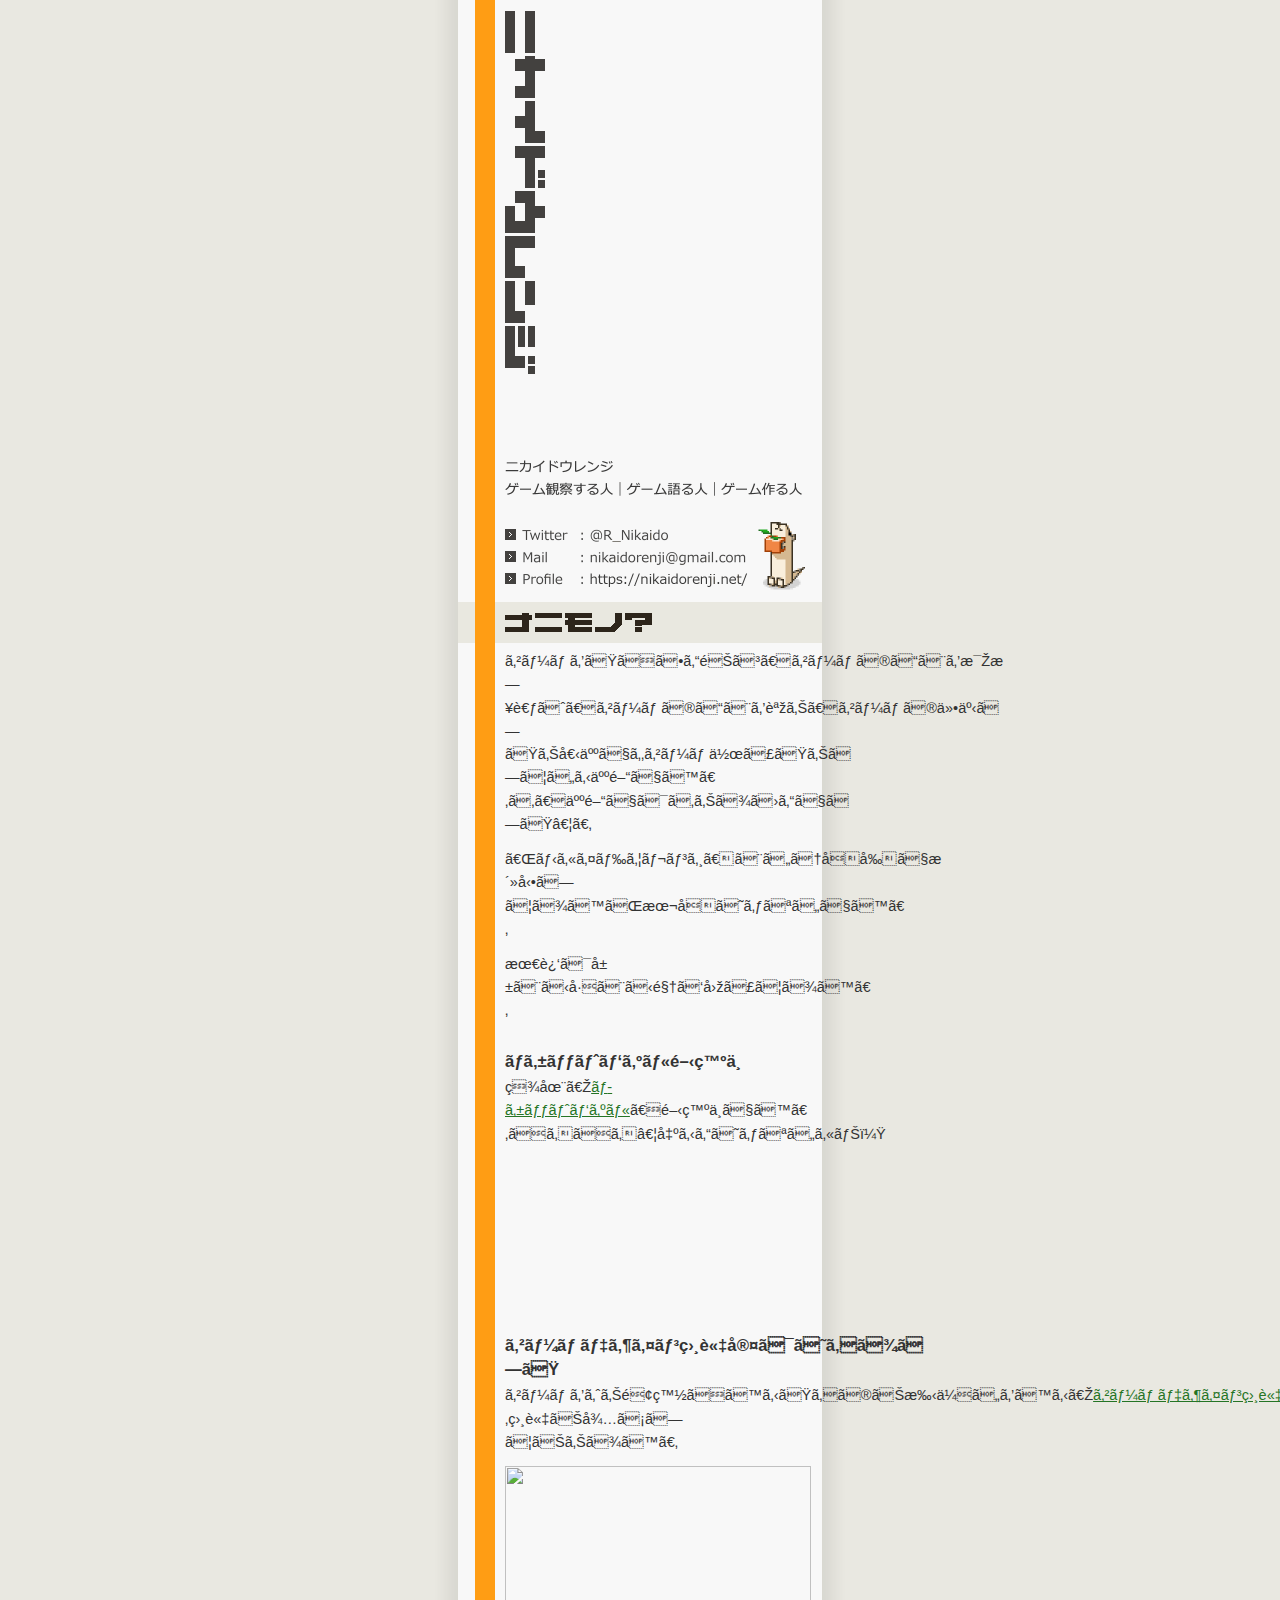
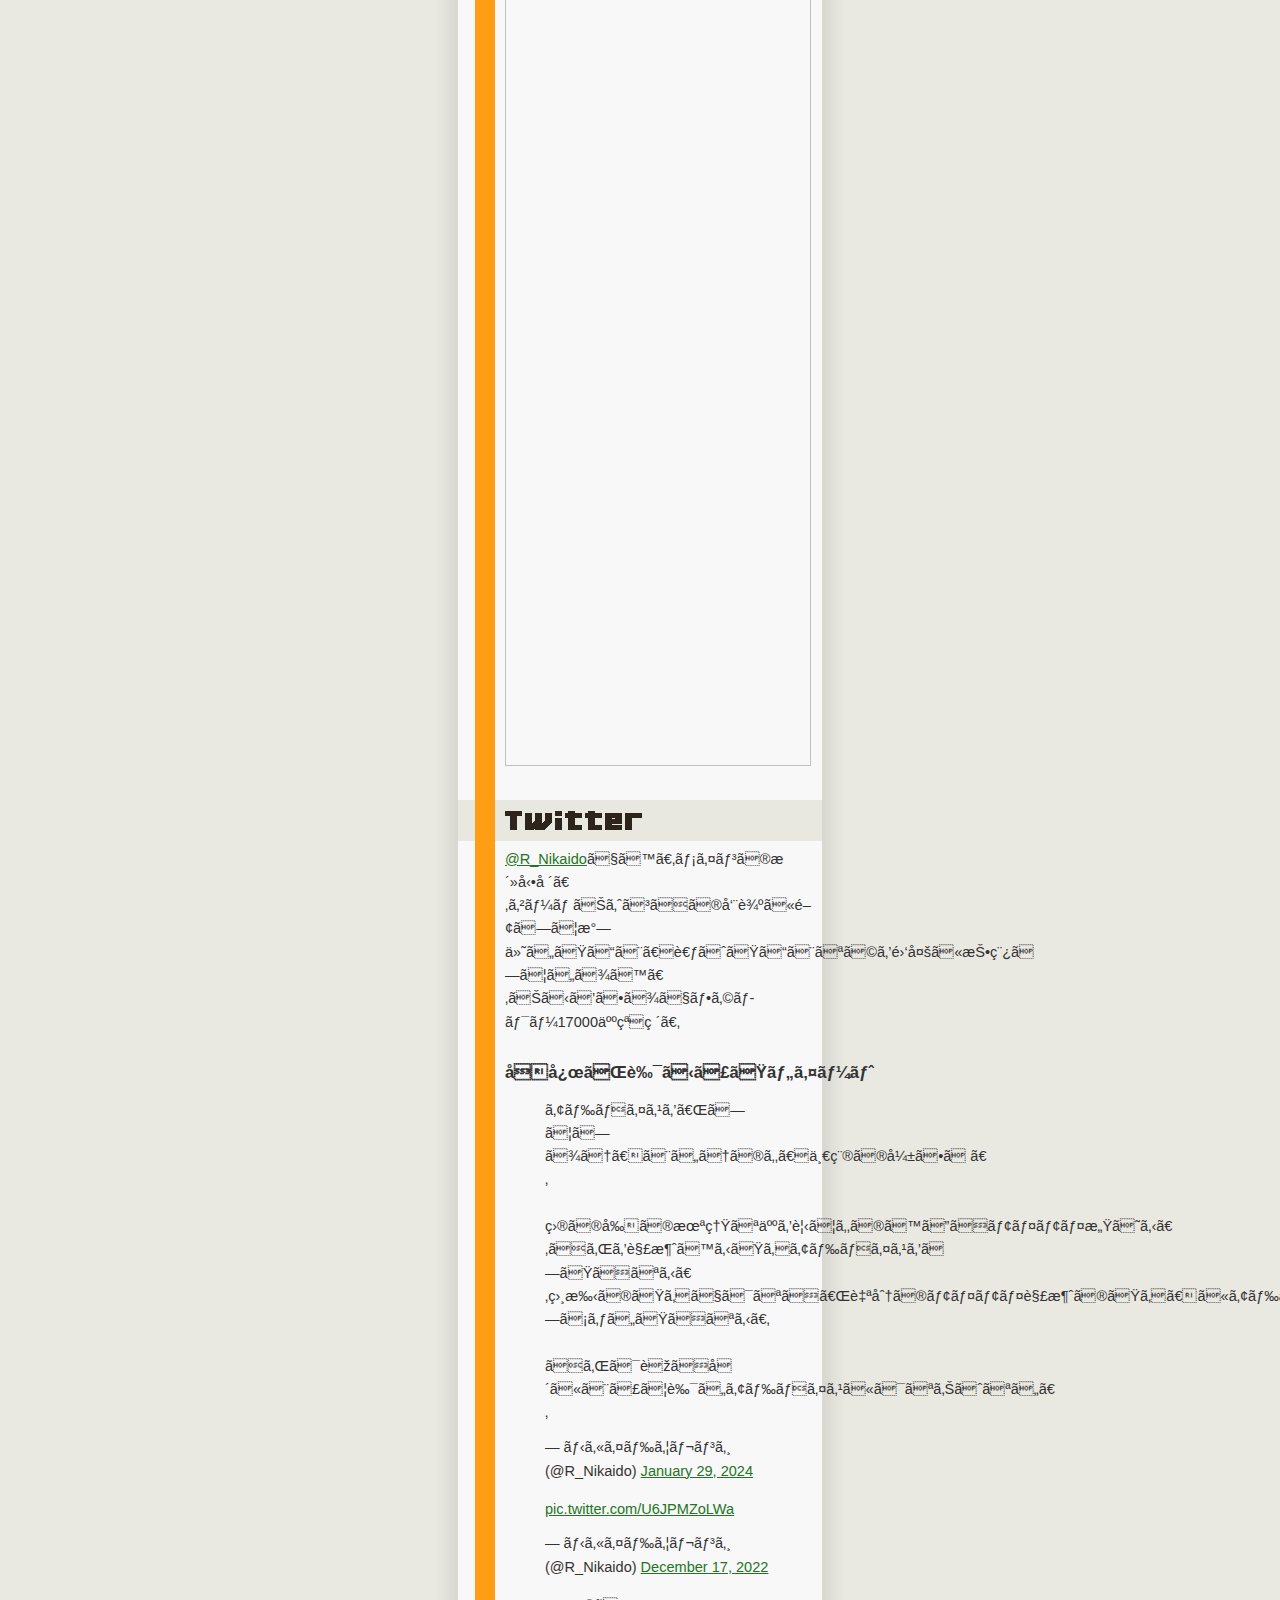
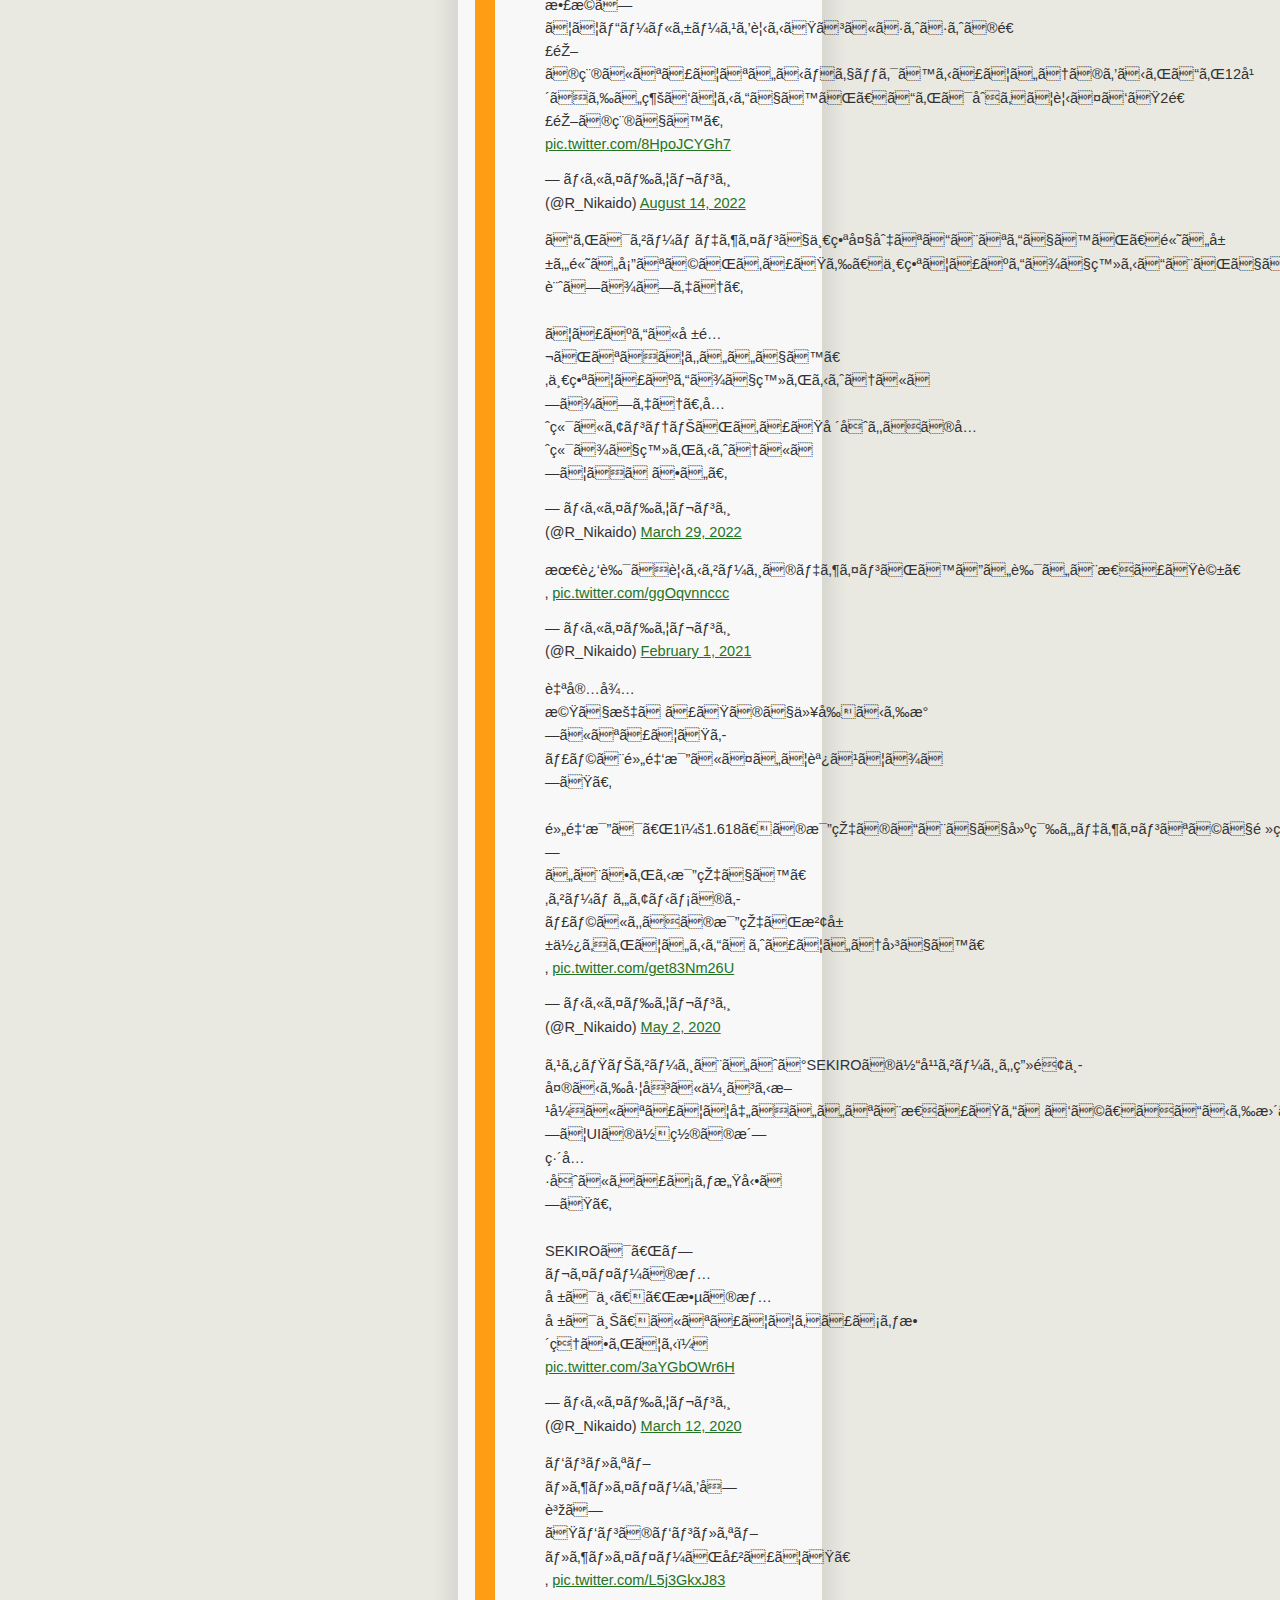
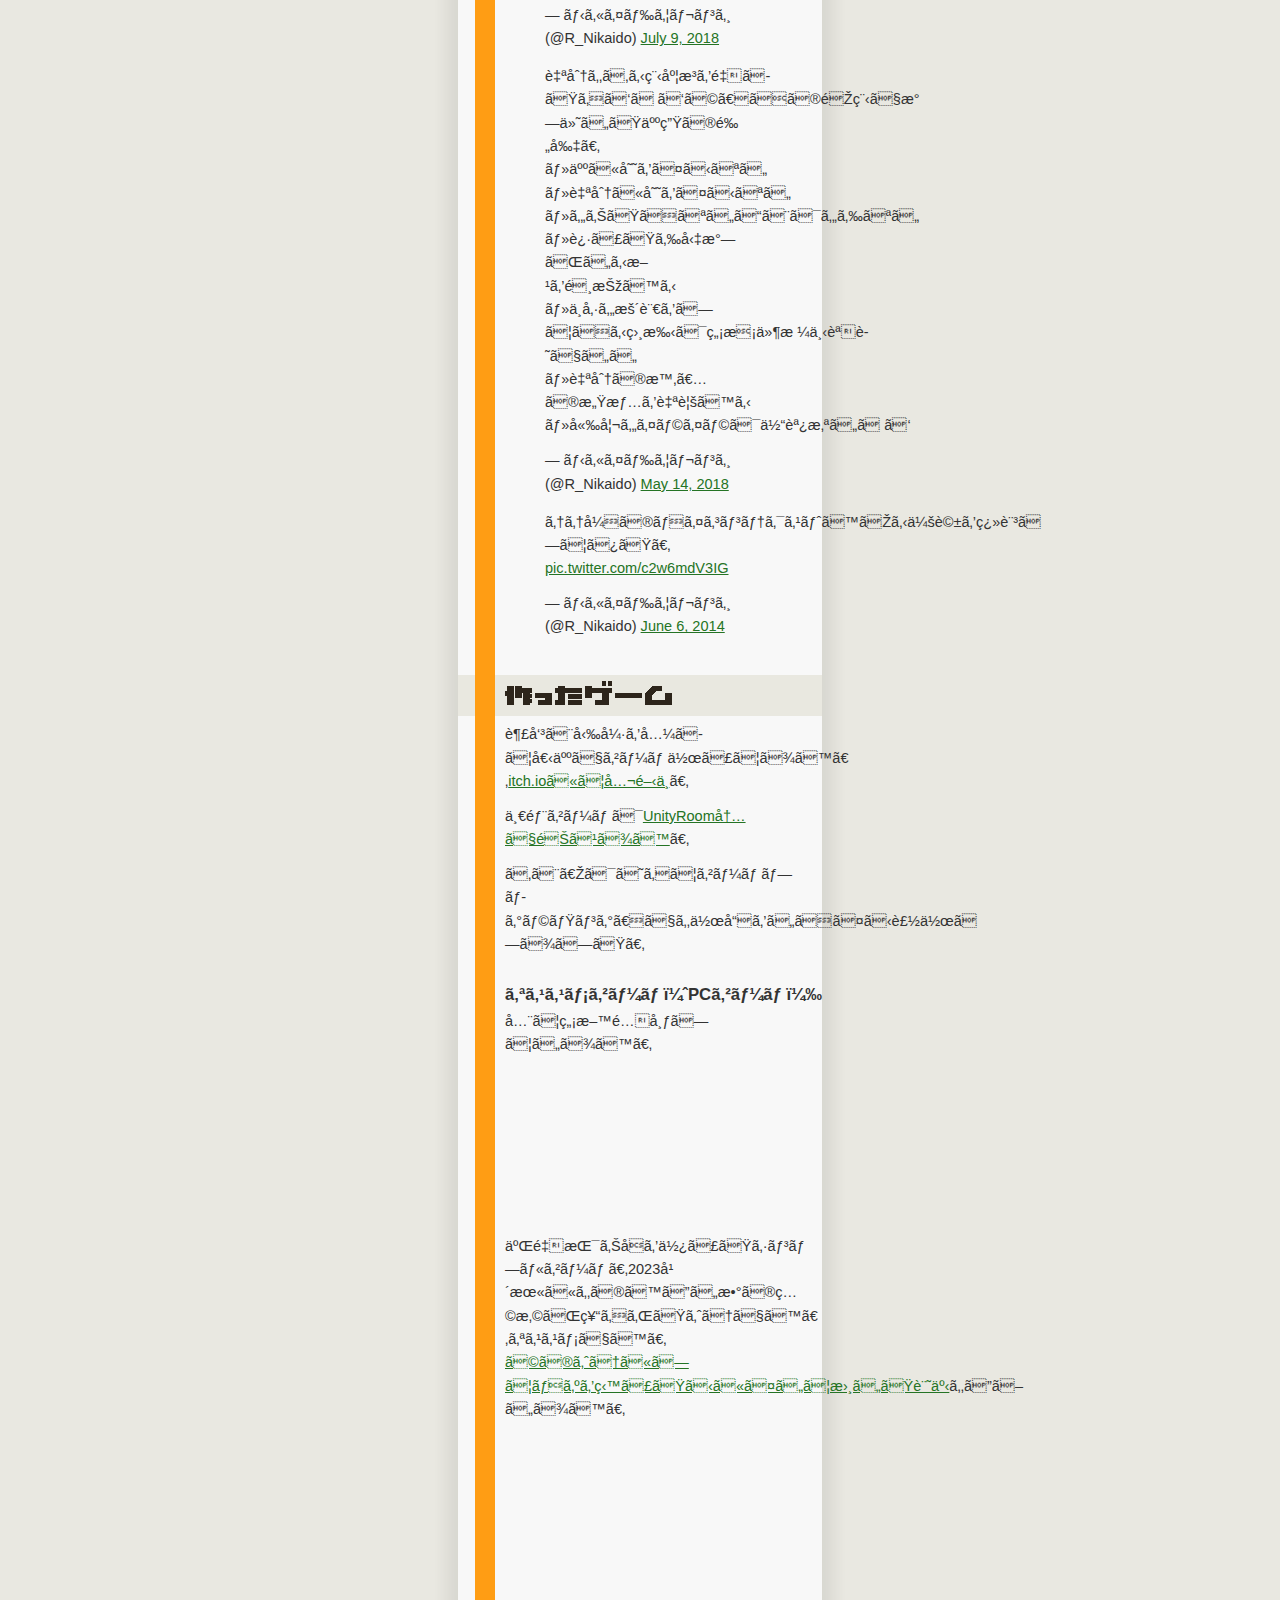
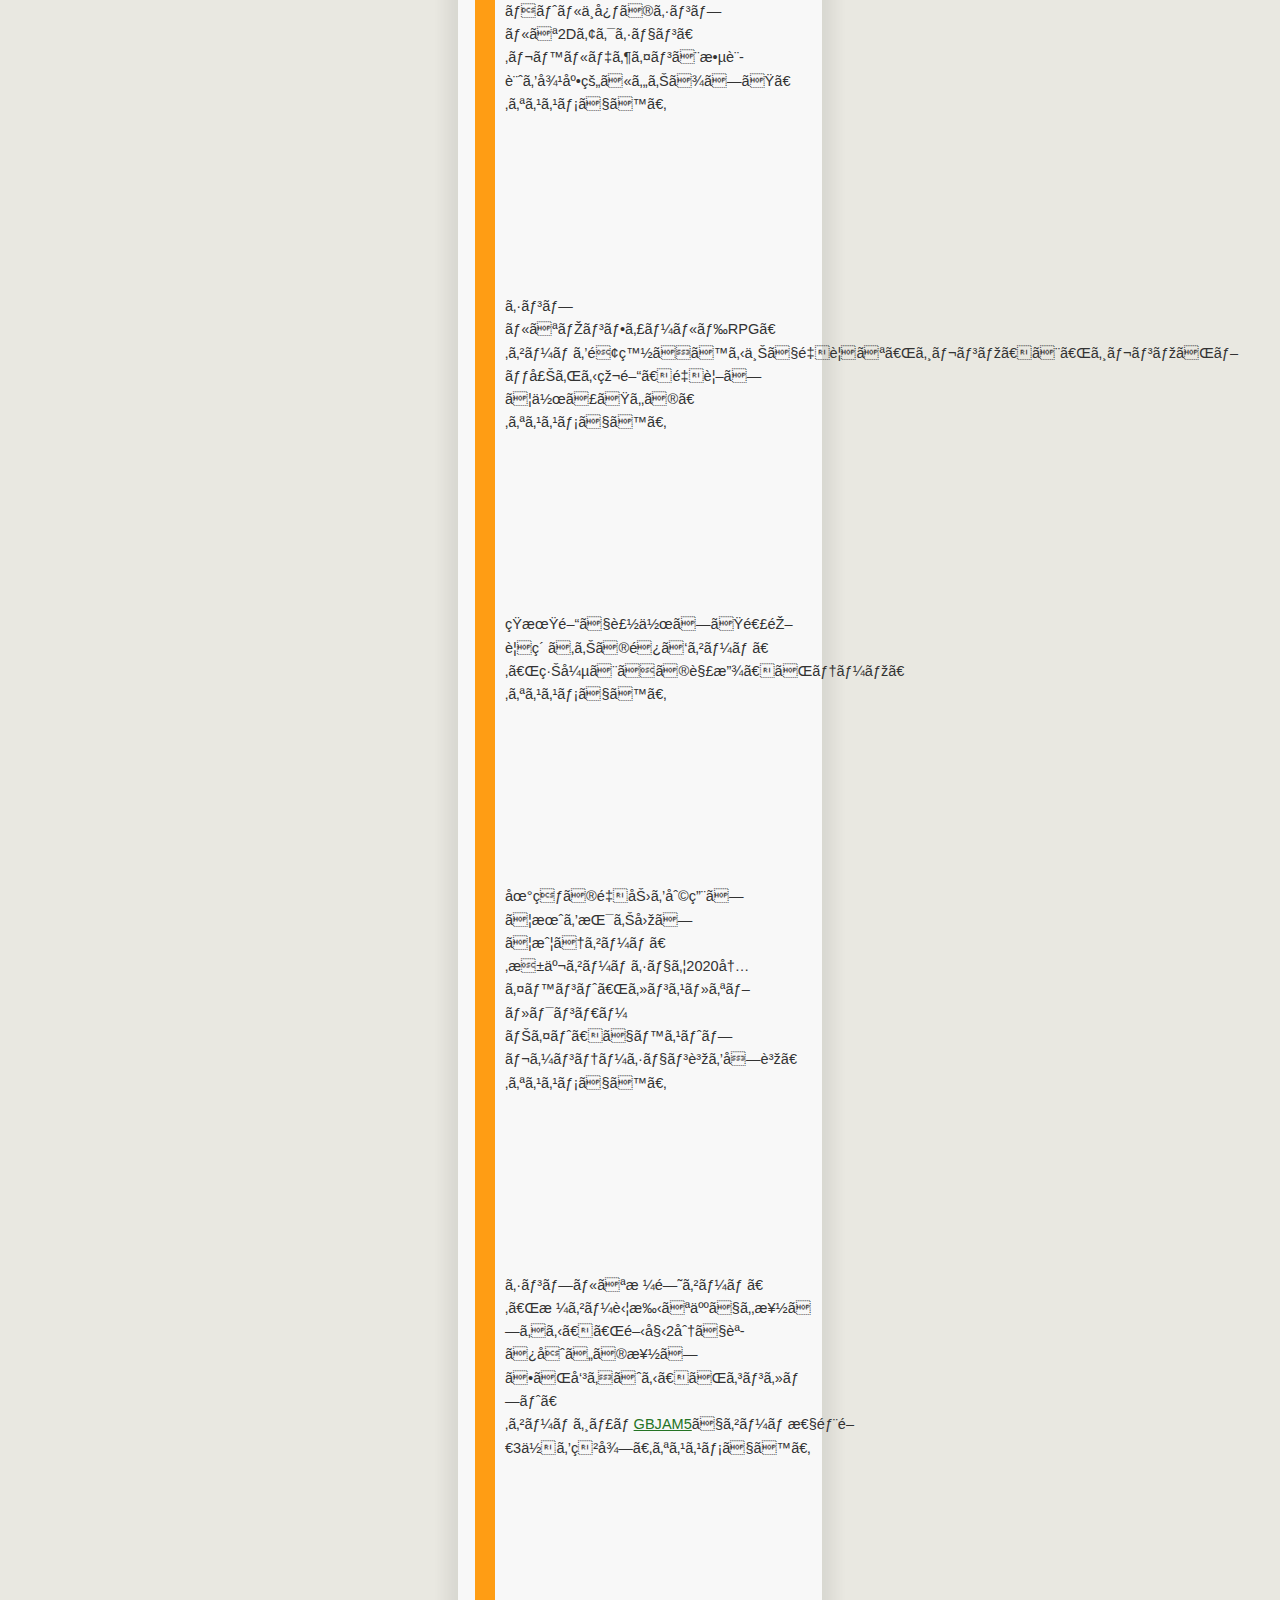
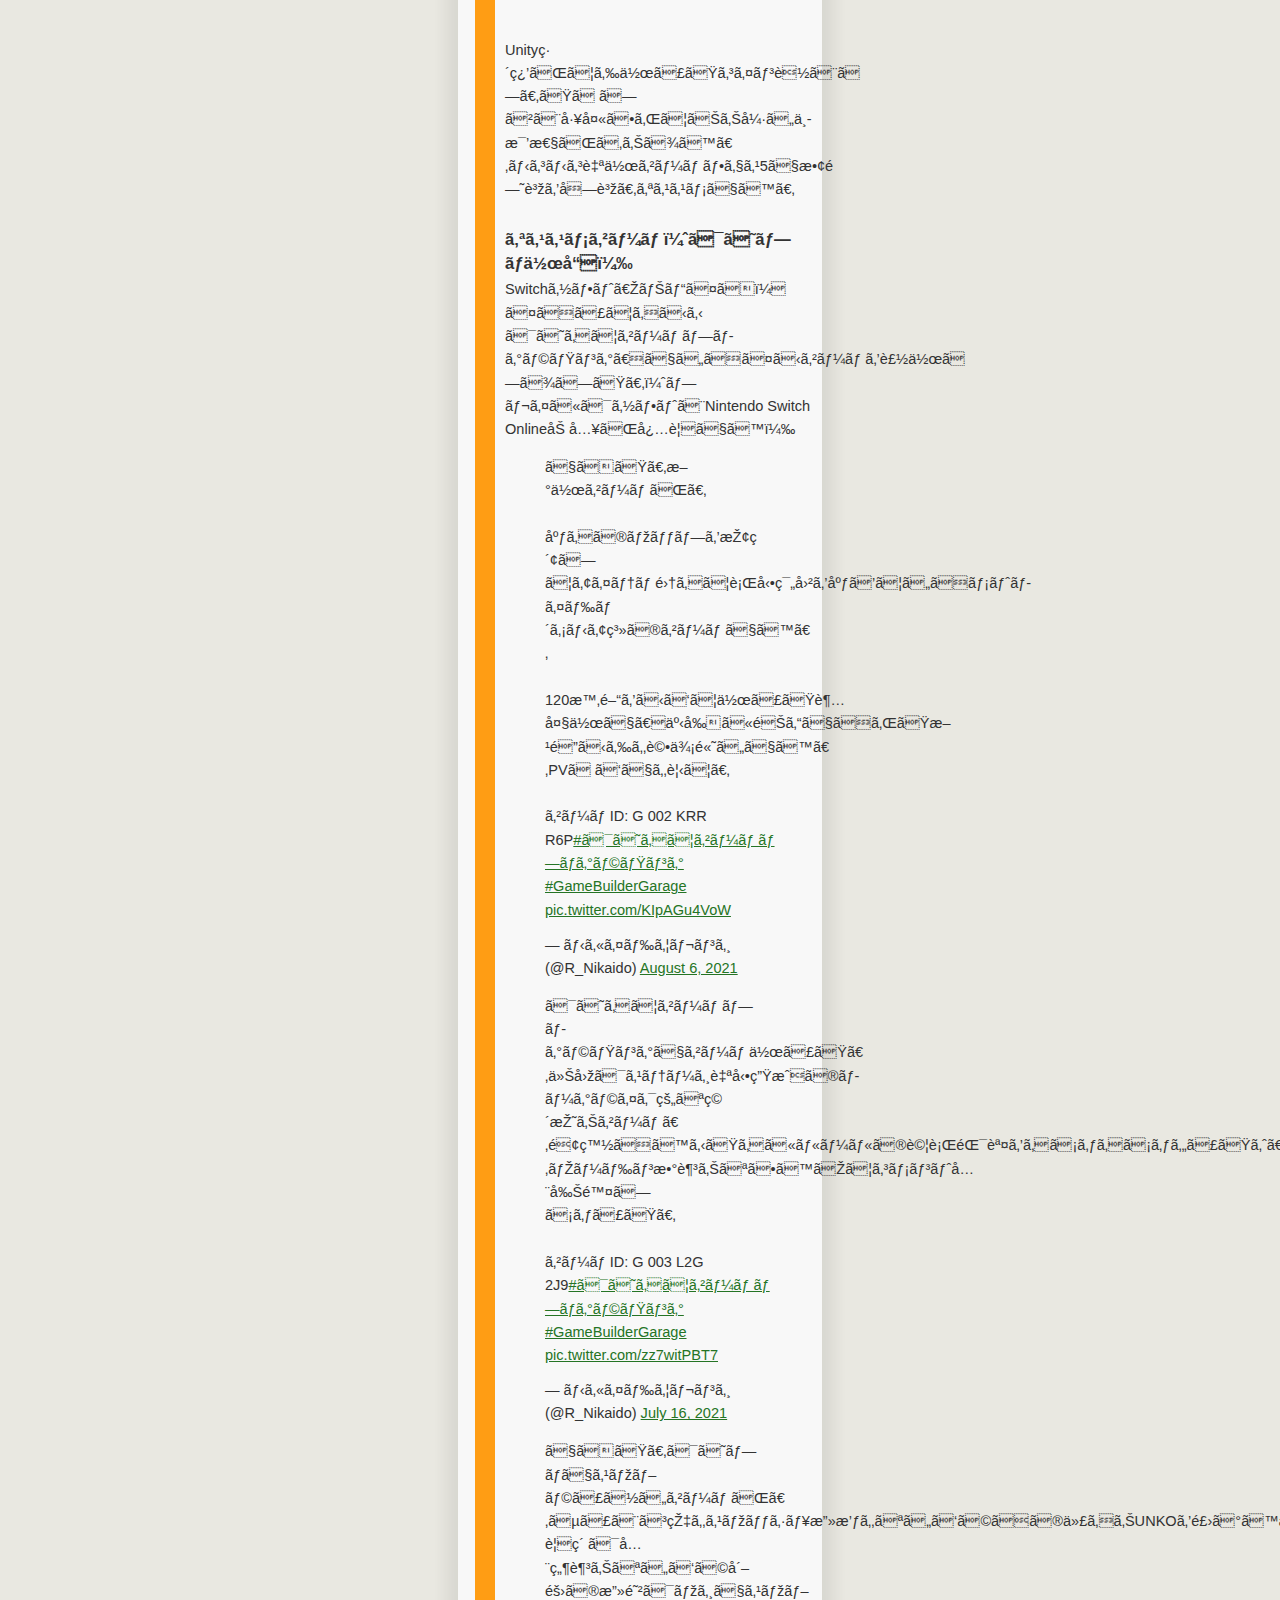
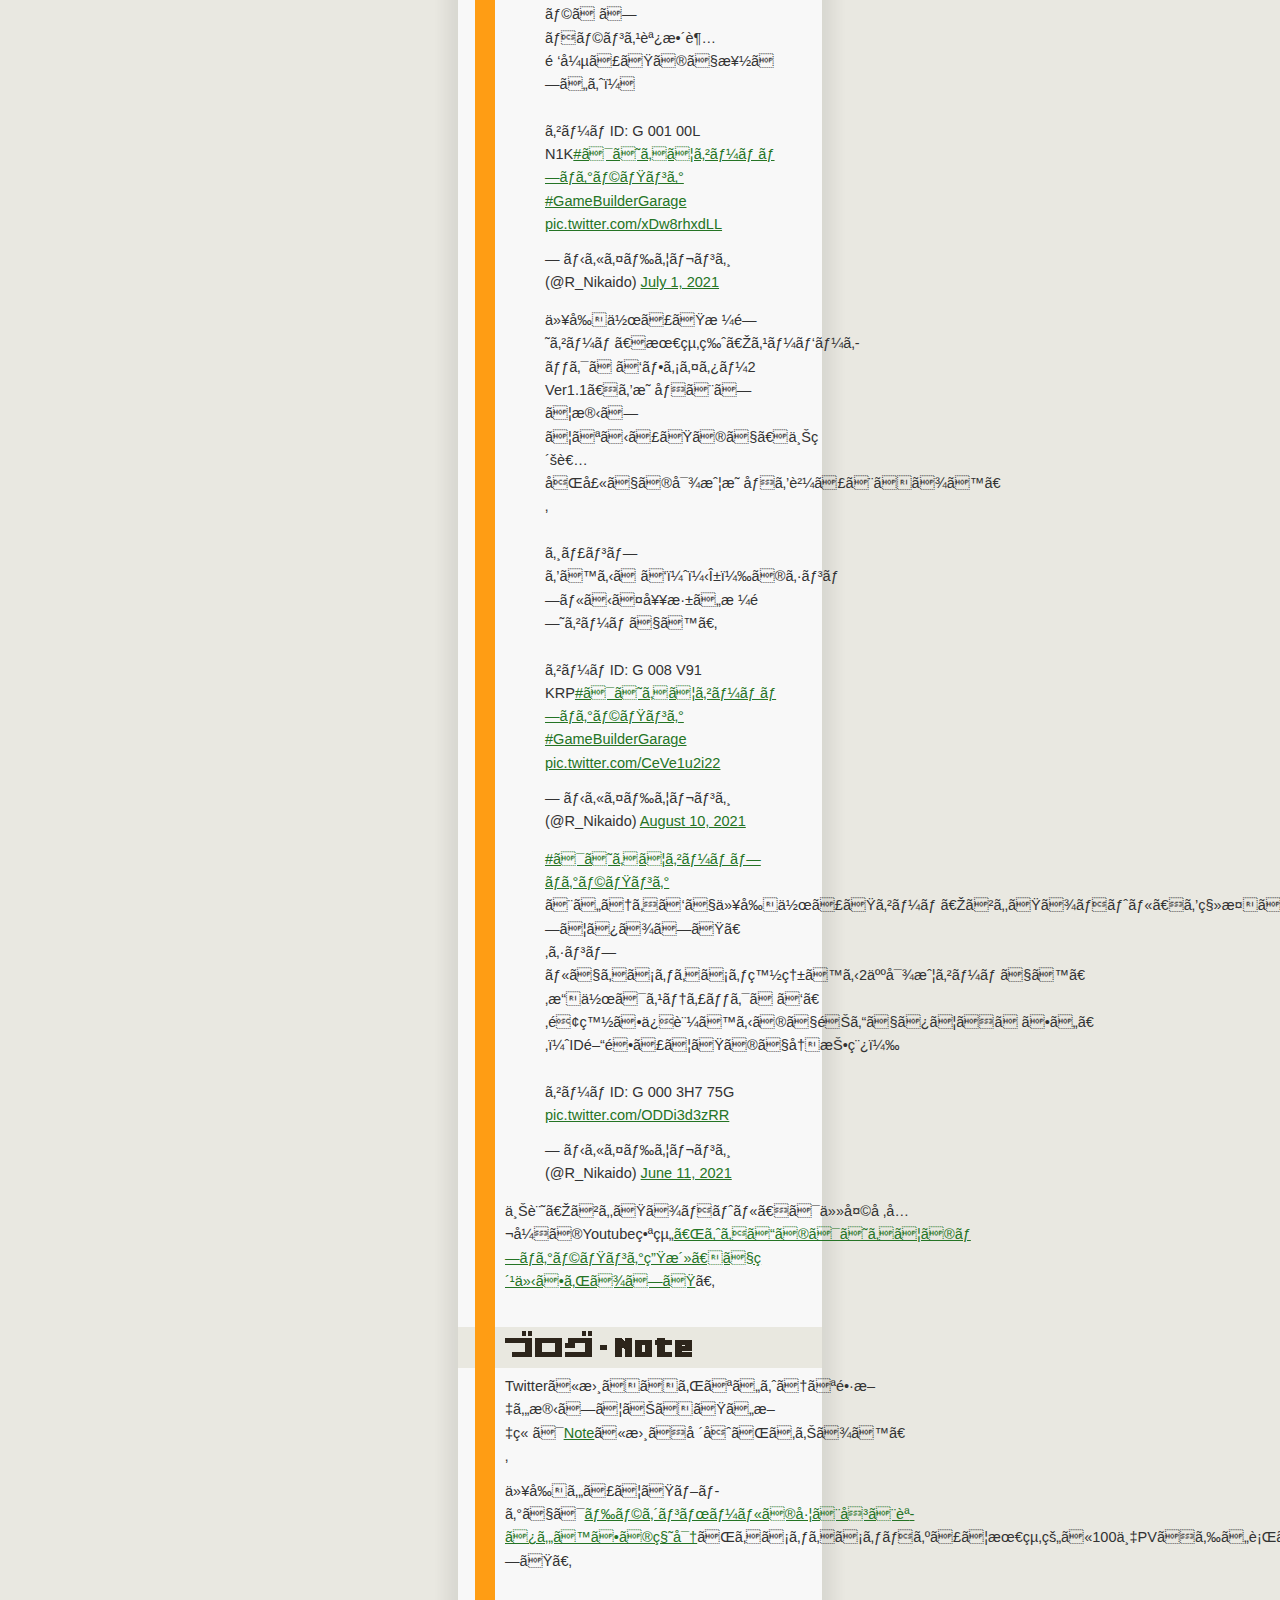
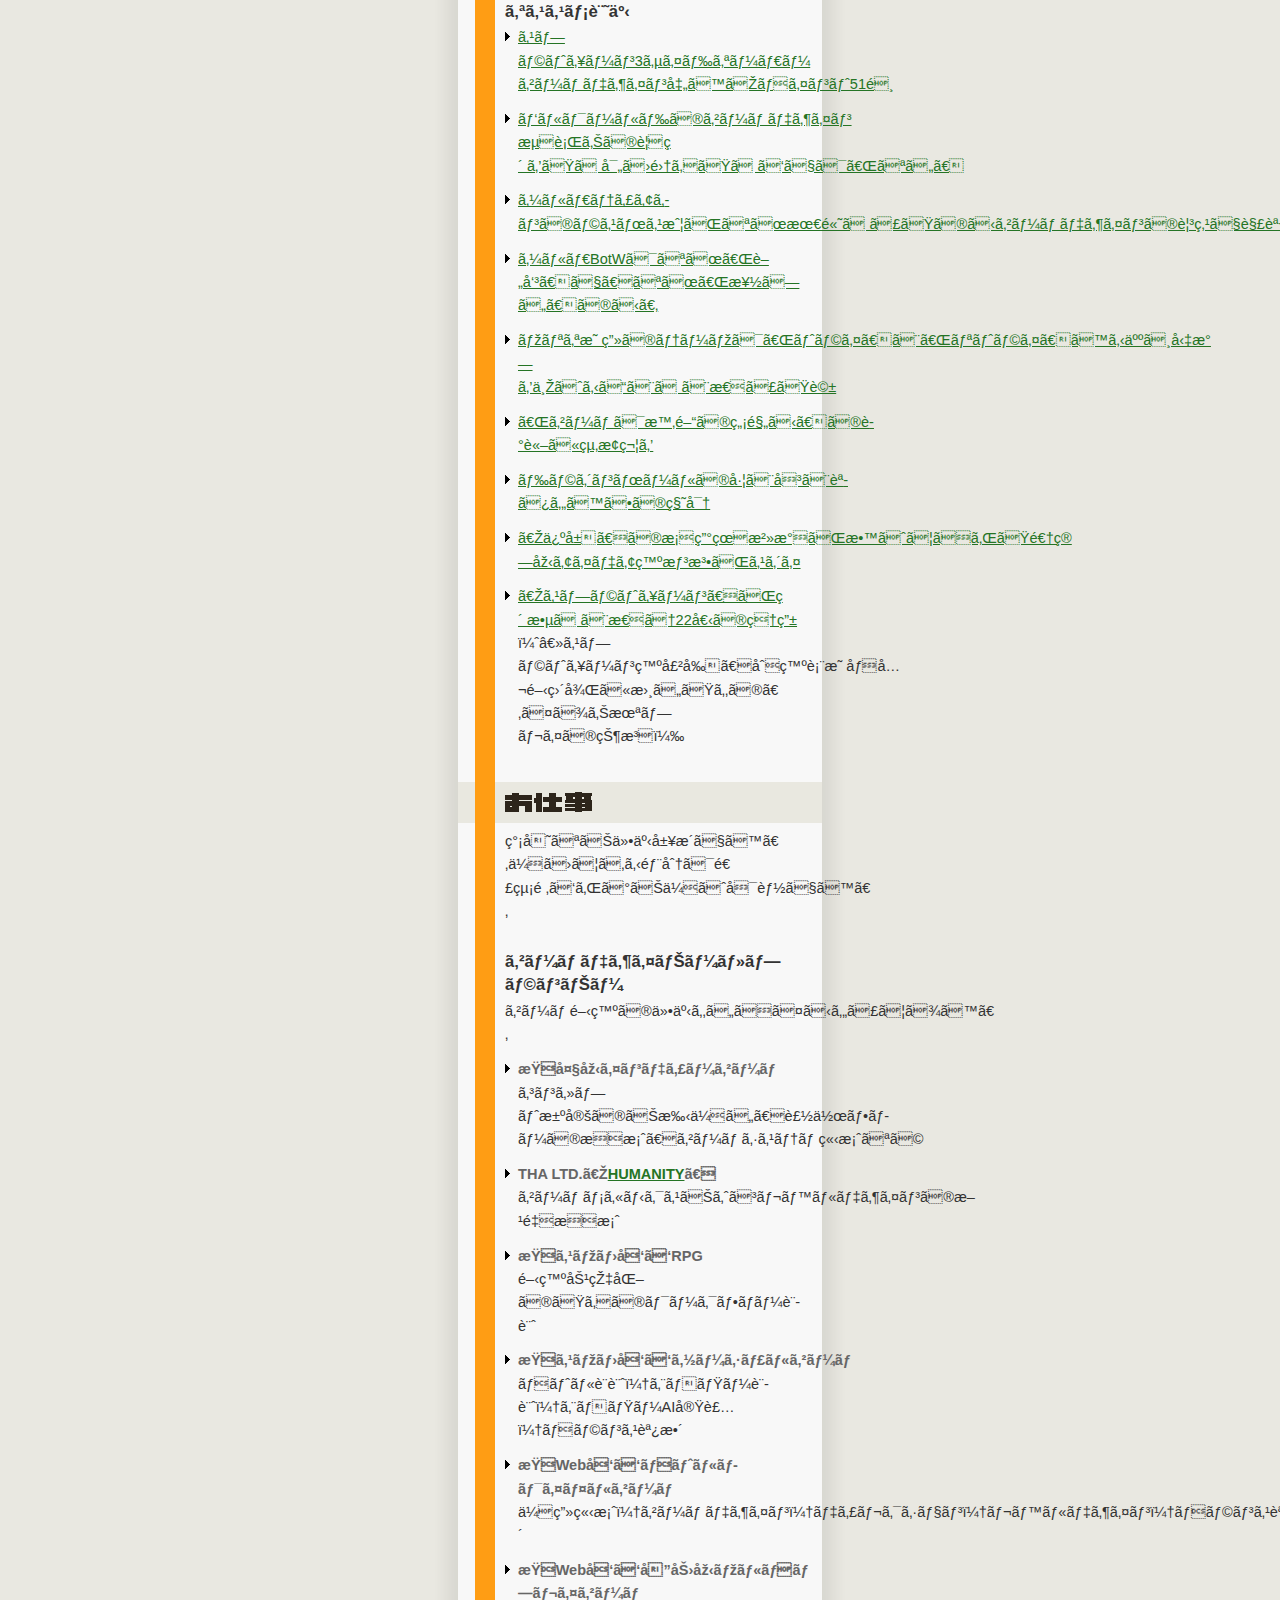
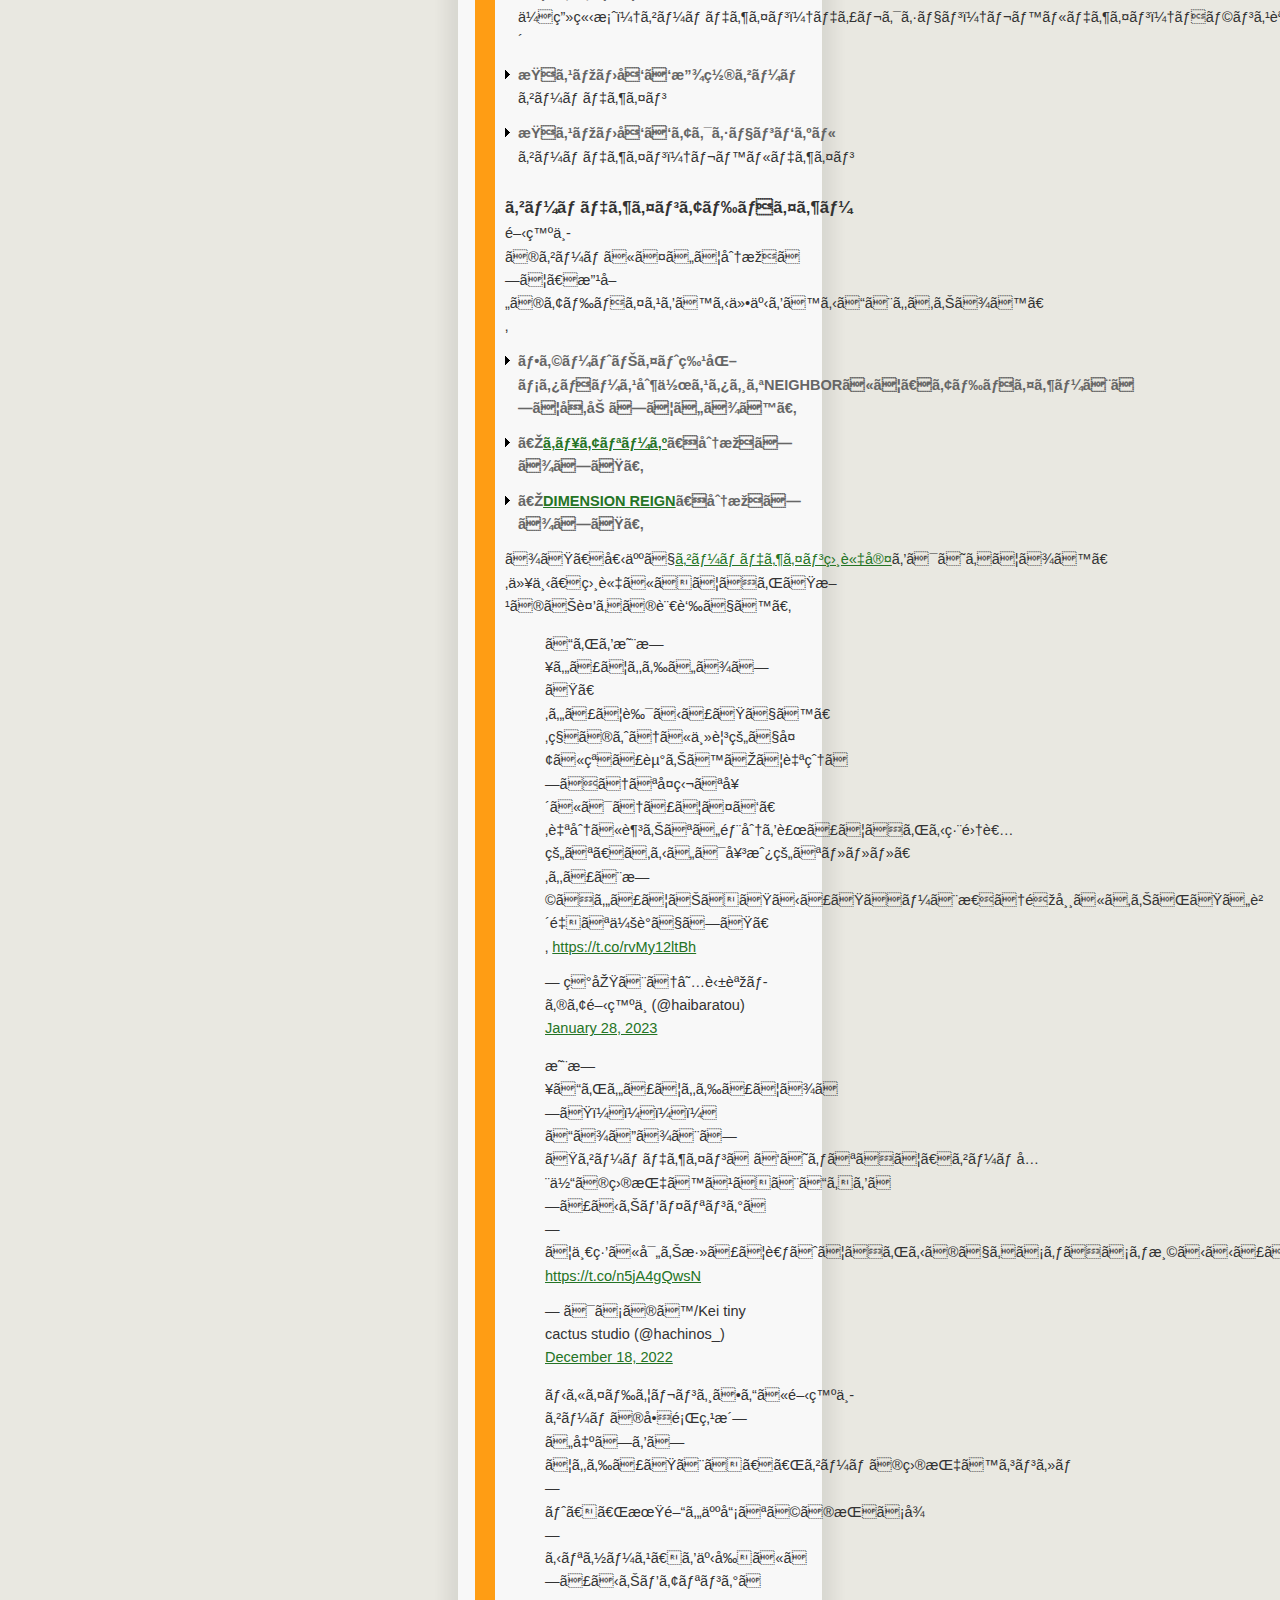
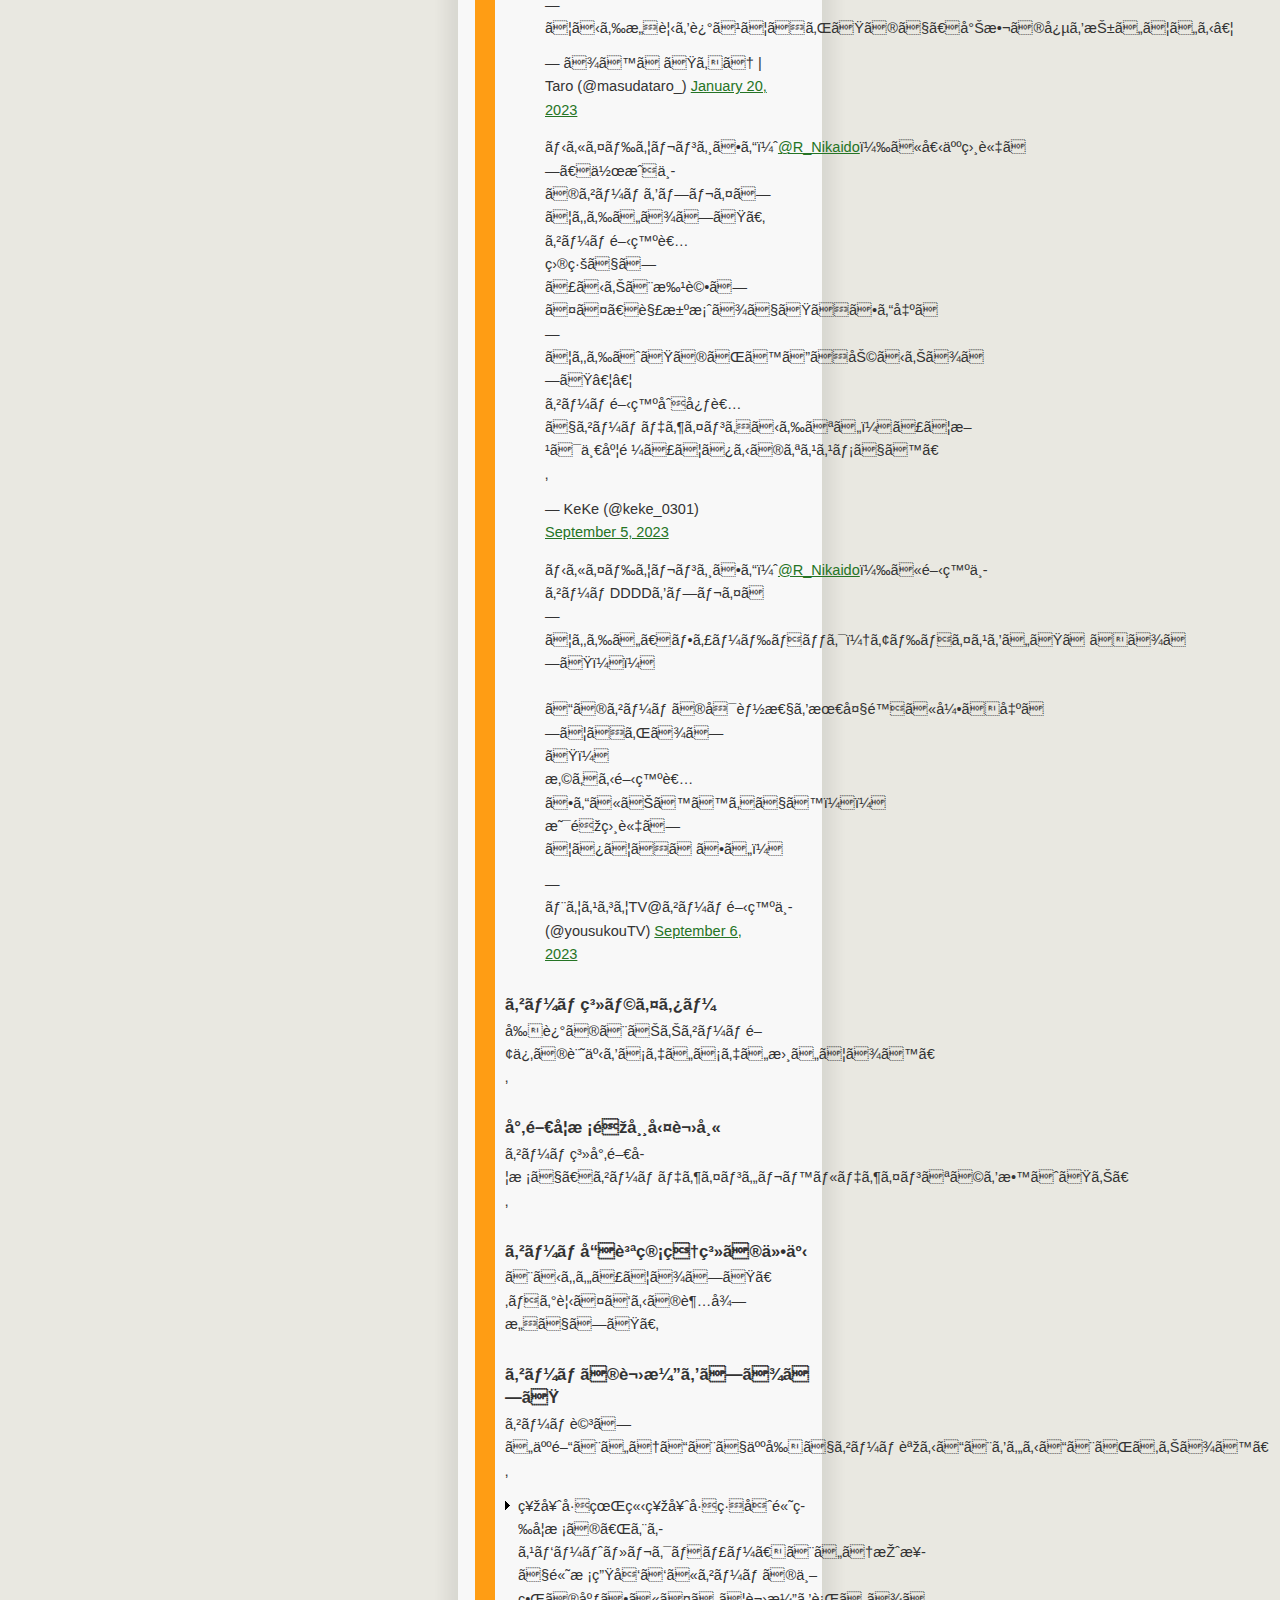
==== commit 71d0f96b: "名刺部分を新しくした。URLを更新、ロゴを明るめに、背景をややグレーみがけた" ====
--- a/index.html
+++ b/index.html
@@ -2,26 +2,25 @@
 <HTML>
 <HEAD>
 
-<!--Twitter�J�[�h -->
+<!--Twitterカード -->
 <meta name="twitter:card" content="summary_large_image">
 <meta name="twitter:site" content="@R_Nikaido">
-<meta name="twitter:title" content="�j�J�C�h�E�����W �v���t�B�[���T�C�g">
-<meta name="twitter:description" content="�Q�[������������V�сA�Q�[���̂��Ƃ𖈓��l���A�Q�[���̂��Ƃ����A�Q�[���̎d��������l�ł��Q�[���������C���f�B�[�ł��Q�[��������肵�Ă���l�Ԃł��B">
-<meta property="og:url" content="http://nikaidorenji.web.fc2.com/index.html">
-<meta name="twitter:image" content="http://nikaidorenji.web.fc2.com/twittercard.png">
-
-
-<meta name=viewport content="width=device-width, initial-scale=1"><!--���o�C���Ή��p�r���[�|�[�g�ɑΉ�����^�O�炵��-->
-<meta name="Description" content="�Q�[������������V�сA�Q�[���̂��Ƃ𖈓��l���A�Q�[���̂��Ƃ����A�Q�[���̎d��������l�ł��Q�[���������C���f�B�[�ł��Q�[��������肵�Ă���l�Ԃł��B" />
-<META http-equiv="Content-Type" content="text/html; charset=SHIFT_JIS">
-<META name="GENERATOR" content="IBM WebSphere Studio Homepage Builder Version 9.0.0.0 for Windows">
+<meta name="twitter:title" content="ニカイドウレンジ プロフィールサイト">
+<meta name="twitter:description" content="ゲームをたくさん遊び、ゲームのことを毎日考え、ゲームのことを語り、ゲームの仕事したり個人でもゲーム作ったりインディーでもゲーム作ったりしている人間です。">
+<meta property="og:url" content="https://nikaidorenji.net/">
+<meta name="twitter:image" content="https://nikaidorenji.net/twittercard.png">
+
+
+<meta name=viewport content="width=device-width, initial-scale=1"><!--モバイル対応用ビューポートに対応するタグらしい-->
+<meta name="Description" content="ゲームをたくさん遊び、ゲームのことを毎日考え、ゲームのことを語り、ゲームの仕事したり個人でもゲーム作ったりインディーでもゲーム作ったりしている人間です。" />
+<!--<META http-equiv="Content-Type" content="text/html; charset=UTF-8">-->
 <META http-equiv="Content-Style-Type" content="text/css">
-<TITLE>�j�J�C�h�E�����W �v���t�B�[���T�C�g</TITLE>
+<TITLE>ニカイドウレンジ プロフィールサイト</TITLE>
 <LINK rel="stylesheet" href="kyoutsuu.css" type="text/css">
 <LINK rel="stylesheet" href="index.css" type="text/css">
 <link rel="shortcut icon" href="profile_favicon.ico">
 
-<!-- Google�A�N�Z�X��̓^�O -->
+<!-- Googleアクセス解析タグ -->
 <script type="text/javascript">
 
   var _gaq = _gaq || [];
@@ -44,15 +43,15 @@
 
 
 <div class="header">
-    <img src="meishi.gif" width="364" height="602"  usemap="#ImageMap" alt="�j�J�C�h�E�����W �Q�[���ώ@����l�b�Q�[�����l�b�Q�[�����l" />
+    <img src="meishi240304.gif" width="364" height="602"  usemap="#ImageMap" alt="ニカイドウレンジ ゲーム観察する人｜ゲーム語る人｜ゲーム作る人" />
     <map name="ImageMap">
       <area shape="rect" coords="44,517,229,544" href="https://twitter.com/r_nikaido/" alt="Twitter:@R_Nikaido" target="_blank">
     </map>
-<!--		<A href="index.html"><IMG src="meishi.gif" width="364" height="602" border="0" alt="�j�J�C�h�E�����W Twitter�ŃQ�[�����l�^�l�ŃQ�[�����l"></A>-->
+<!--		<A href="index.html"><IMG src="meishi.gif" width="364" height="602" border="0" alt="ニカイドウレンジ Twitterでゲーム語る人／個人でゲーム作る人"></A>-->
 <!--	<div class="header_profile">
 		<p class="gyoukan_zero">
-		�j�J�C�h�E�����W<br>
-		Twitter�ŃQ�[�����l�^�l�ŃQ�[�����l
+		ニカイドウレンジ<br>
+		Twitterでゲーム語る人／個人でゲーム作る人
 		</p>
 
 	</div>-->
@@ -61,178 +60,266 @@
 
 
 
-<!--�j�J�C�h�E�����W�Ƃ�-->
-<DIV class="menu"><IMG src="menu_profile.gif" width="364" height="41" border="0" alt="�j�J�C�h�E�����W�Ƃ�"></div><DIV class="setsumei"><DIV class="setsumei_in">
-<p>
-�Q�[������������V�сA�Q�[���̂��Ƃ𖈓��l���A�Q�[���̂��Ƃ����A�Q�[���̎d��������l�ł��Q�[��������肵�Ă���l�Ԃł��B���A�l�Ԃł͂���܂���ł����c�B
-</p>
-<p>
-�u�j�J�C�h�E�����W�v�Ƃ������O�Ŋ������Ă܂����{������Ȃ��ł��B
-</p>
-<p>
-�ŋ߂͌ċz�@�ɂ��čl���Ă��܂��B
-</p>
+<!--ニカイドウレンジとは-->
+<DIV class="menu"><IMG src="menu_profile.gif" width="364" height="41" border="0" alt="ニカイドウレンジとは"></div><DIV class="setsumei"><DIV class="setsumei_in">
+<p>
+ゲームをたくさん遊び、ゲームのことを毎日考え、ゲームのことを語り、ゲームの仕事したり個人でもゲーム作ったりしている人間です。あ、人間ではありませんでした…。
+</p>
+<p>
+「ニカイドウレンジ」という名前で活動してますが本名じゃないです。
+</p>
+
+<p>
+最近は山とか川とか駆け回ってます。
+</p>
+
+
+<H4>ロケットパズル開発中</H4>
+<p>現在『<A href="https://29games.net/rocketpuzzle/" target="_blank">ロケットパズル</A>』開発中です。そろそろ…出るんじゃないカナ？</p>
+<p><iframe width="100%" src="https://www.youtube.com/embed/QOgmDhoEy-U" title="YouTube video player" frameborder="0" allow="accelerometer; autoplay; clipboard-write; encrypted-media; gyroscope; picture-in-picture" allowfullscreen></iframe>
+</p>
+
+<H4>ゲームデザイン相談室はじめました</H4>
+<p>
+ゲームをより面白くするためのお手伝いをする『<A href="https://note.com/r_nikaido/n/n765ecbef9d50" target="_blank">ゲームデザイン相談室</A>』やってます。相談お待ちしております。
+</p>
+<p>
+<A href="https://note.com/r_nikaido/n/n765ecbef9d50" target="_blank"><IMG src="soudanshitu_banner.png" width="100%" border="0"></A>
+
+</p>
+
 </div></div>
 
 <!--Twitter-->
-<DIV class="menu"><IMG src="menu_twitter.gif" width="364" height="41" border="0" alt="����twitter"></div>
-
-<DIV class="setsumei"><DIV class="setsumei_in">
-<p>��X�B<A href="https://twitter.com/R_Nikaido" target="_blank">@R_Nikaido</A>�ł��B���C���̊�����B�Q�[������т��̎��ӂɊւ��ċC�t�������ƁA�l�������ƂȂǂ��G���ɓ��e���Ă��܂��B���������܂Ńt�H�����[17000�l�˔j�B</p>
-
-<h4>�������ǂ������c�C�[�g</h4>
-
-<blockquote class="twitter-tweet"><p lang="zxx" dir="ltr"><a href="https://t.co/U6JPMZoLWa">pic.twitter.com/U6JPMZoLWa</a></p>&mdash; �j�J�C�h�E�����W (@R_Nikaido) <a href="https://twitter.com/R_Nikaido/status/1604127506839138304?ref_src=twsrc%5Etfw">December 17, 2022</a></blockquote> <script async src="https://platform.twitter.com/widgets.js" charset="utf-8"></script>
-
-<blockquote class="twitter-tweet"><p lang="ja" dir="ltr">�v���O���}�̕v�Ɂu�������ɂ����ċ�����1�����Ă��Ă��傤�����B������������6���肢�v�ƌ������B<br><br>�������Ȃ������B<br><br>�v�͋A���Ă��Ȃ������B</p>&mdash; �j�J�C�h�E�����W (@R_Nikaido) <a href="https://twitter.com/R_Nikaido/status/1580355394148663296?ref_src=twsrc%5Etfw">October 13, 2022</a></blockquote> <script async src="https://platform.twitter.com/widgets.js" charset="utf-8"></script>
-
-<blockquote class="twitter-tweet"><p lang="ja" dir="ltr">�U�����Ăăr�[���P�[�X�����邽�тɂՂ�Ղ�̘A���̎�ɂȂ��ĂȂ����`�F�b�N������Ă����̂����ꂱ��12�N���炢�����Ă��ł����A����͏��߂Č�����2�A���̎�ł��B <a href="https://t.co/8HpoJCYGh7">pic.twitter.com/8HpoJCYGh7</a></p>&mdash; �j�J�C�h�E�����W (@R_Nikaido) <a href="https://twitter.com/R_Nikaido/status/1558673181585850368?ref_src=twsrc%5Etfw">August 14, 2022</a></blockquote> <script async src="https://platform.twitter.com/widgets.js" charset="utf-8"></script>
-
-<blockquote class="twitter-tweet"><p lang="ja" dir="ltr">����̓Q�[���f�U�C���ň�ԑ�؂Ȃ��ƂȂ�ł����A�����R�⍂�����Ȃǂ���������A��ԂĂ��؂�܂œo�邱�Ƃ��ł���悤�ɐ݌v���܂��傤�B<br><br>�Ă��؂�ɕ�V���Ȃ��Ă������ł��B��ԂĂ��؂�܂œo���悤�ɂ��܂��傤�B��[�ɃA���e�i���������ꍇ�����̐�[�܂œo���悤�ɂ��Ă��������B</p>&mdash; �j�J�C�h�E�����W (@R_Nikaido) <a href="https://twitter.com/R_Nikaido/status/1508951761314213888?ref_src=twsrc%5Etfw">March 29, 2022</a></blockquote> <script async src="https://platform.twitter.com/widgets.js" charset="utf-8"></script>
-
-<blockquote class="twitter-tweet"><p lang="ja" dir="ltr">�ŋߗǂ�����Q�[�W�̃f�U�C�����������ǂ��Ǝv�����b�B <a href="https://t.co/ggOqvnnccc">pic.twitter.com/ggOqvnnccc</a></p>&mdash; �j�J�C�h�E�����W (@R_Nikaido) <a href="https://twitter.com/R_Nikaido/status/1356239774953086977?ref_src=twsrc%5Etfw">February 1, 2021</a></blockquote> <script async src="https://platform.twitter.com/widgets.js" charset="utf-8"></script>
-
-<blockquote class="twitter-tweet"><p lang="ja" dir="ltr">�N���N�n�ɐl���Q�[����V�񂾁B���������ƃQ�[�������Ⴂ���̂Ȃ̂ŉ��Ɍ��Ă��񂾂��ǁA���ۗV��ł݂�Ƃ߂���߂���悭�ł��Ă�Ȃ��Ďv�����B<br><br>�ȉ��X���b�h�ɑ����B <a href="https://t.co/sl5ciX1N46">pic.twitter.com/sl5ciX1N46</a></p>&mdash; �j�J�C�h�E�����W (@R_Nikaido) <a href="https://twitter.com/R_Nikaido/status/1346974510377930756?ref_src=twsrc%5Etfw">January 7, 2021</a></blockquote> <script async src="https://platform.twitter.com/widgets.js" charset="utf-8"></script>
-
-<blockquote class="twitter-tweet"><p lang="ja" dir="ltr">�m�S�ł̐n�͉��̖ʔ����̂�����i�̊��z�������ōl���鎞��͏I������������ċN���邱�� <a href="https://t.co/TMbZdf4CPb">https://t.co/TMbZdf4CPb</a> �n<br>���ꐦ���ʔ����w�E�B�F�X�l����������B������ƃX���b�h�ɑ����B</p>&mdash; �j�J�C�h�E�����W (@R_Nikaido) <a href="https://twitter.com/R_Nikaido/status/1324534193754312706?ref_src=twsrc%5Etfw">November 6, 2020</a></blockquote> <script async src="https://platform.twitter.com/widgets.js" charset="utf-8"></script>
+<DIV class="menu"><IMG src="menu_twitter.gif" width="364" height="41" border="0" alt="公式twitter"></div>
+
+<DIV class="setsumei"><DIV class="setsumei_in">
+<p><A href="https://twitter.com/R_Nikaido" target="_blank">@R_Nikaido</A>です。メインの活動場。ゲームおよびその周辺に関して気付いたこと、考えたことなどを雑多に投稿しています。おかげさまでフォロワー17000人突破。</p>
+
+<h4>反応が良かったツイート</h4>
+
+<blockquote class="twitter-tweet"><p lang="ja" dir="ltr">アドバイスを「してしまう」というのも、一種の弱さだ。<br><br>目の前の未熟な人を見てものすごくモヤモヤ感じる。それを解消するためアドバイスをしたくなる。相手のためではなく「自分のモヤモヤ解消のため」にアドバイスをしちゃいたくなる。<br><br>それは聞く側にとって良いアドバイスにはなりえない。</p>&mdash; ニカイドウレンジ (@R_Nikaido) <a href="https://twitter.com/R_Nikaido/status/1752105449925788059?ref_src=twsrc%5Etfw">January 29, 2024</a></blockquote> <script async src="https://platform.twitter.com/widgets.js" charset="utf-8"></script>
+
+<blockquote class="twitter-tweet"><p lang="zxx" dir="ltr"><a href="https://t.co/U6JPMZoLWa">pic.twitter.com/U6JPMZoLWa</a></p>&mdash; ニカイドウレンジ (@R_Nikaido) <a href="https://twitter.com/R_Nikaido/status/1604127506839138304?ref_src=twsrc%5Etfw">December 17, 2022</a></blockquote> <script async src="https://platform.twitter.com/widgets.js" charset="utf-8"></script>
+
+<!--<blockquote class="twitter-tweet"><p lang="ja" dir="ltr">プログラマの夫に「買い物にいって牛乳を1つ買ってきてちょうだい。卵があったら6つお願い」と言った。<br><br>牛乳がなかった。<br><br>夫は帰ってこなかった。</p>&mdash; ニカイドウレンジ (@R_Nikaido) <a href="https://twitter.com/R_Nikaido/status/1580355394148663296?ref_src=twsrc%5Etfw">October 13, 2022</a></blockquote> <script async src="https://platform.twitter.com/widgets.js" charset="utf-8"></script>-->
+
+<blockquote class="twitter-tweet"><p lang="ja" dir="ltr">散歩しててビールケースを見るたびにぷよぷよの連鎖の種になってないかチェックするっていうのをかれこれ12年くらい続けてるんですが、これは初めて見つけた2連鎖の種です。 <a href="https://t.co/8HpoJCYGh7">pic.twitter.com/8HpoJCYGh7</a></p>&mdash; ニカイドウレンジ (@R_Nikaido) <a href="https://twitter.com/R_Nikaido/status/1558673181585850368?ref_src=twsrc%5Etfw">August 14, 2022</a></blockquote> <script async src="https://platform.twitter.com/widgets.js" charset="utf-8"></script>
+
+<blockquote class="twitter-tweet"><p lang="ja" dir="ltr">これはゲームデザインで一番大切なことなんですが、高い山や高い塔などがあったら、一番てっぺんまで登ることができるように設計しましょう。<br><br>てっぺんに報酬がなくてもいいです。一番てっぺんまで登れるようにしましょう。先端にアンテナがあった場合もその先端まで登れるようにしてください。</p>&mdash; ニカイドウレンジ (@R_Nikaido) <a href="https://twitter.com/R_Nikaido/status/1508951761314213888?ref_src=twsrc%5Etfw">March 29, 2022</a></blockquote> <script async src="https://platform.twitter.com/widgets.js" charset="utf-8"></script>
+
+<blockquote class="twitter-tweet"><p lang="ja" dir="ltr">最近良く見るゲージのデザインがすごい良いと思った話。 <a href="https://t.co/ggOqvnnccc">pic.twitter.com/ggOqvnnccc</a></p>&mdash; ニカイドウレンジ (@R_Nikaido) <a href="https://twitter.com/R_Nikaido/status/1356239774953086977?ref_src=twsrc%5Etfw">February 1, 2021</a></blockquote> <script async src="https://platform.twitter.com/widgets.js" charset="utf-8"></script>
+
+<!--<blockquote class="twitter-tweet"><p lang="ja" dir="ltr">年末年始に人生ゲームを遊んだ。正直言うとゲーム性が低いものなので下に見てたんだけど、実際遊んでみるとめちゃめちゃよくできてるなって思った。<br><br>以下スレッドに続く。 <a href="https://t.co/sl5ciX1N46">pic.twitter.com/sl5ciX1N46</a></p>&mdash; ニカイドウレンジ (@R_Nikaido) <a href="https://twitter.com/R_Nikaido/status/1346974510377930756?ref_src=twsrc%5Etfw">January 7, 2021</a></blockquote> <script async src="https://platform.twitter.com/widgets.js" charset="utf-8"></script>-->
+
+<!--<blockquote class="twitter-tweet"><p lang="ja" dir="ltr">［鬼滅の刃は何故面白いのか＝作品の感想を自分で考える時代は終わった→そして起きること <a href="https://t.co/TMbZdf4CPb">https://t.co/TMbZdf4CPb</a> ］<br>これ凄く面白い指摘。色々考えさせられる。ちょっとスレッドに続く。</p>&mdash; ニカイドウレンジ (@R_Nikaido) <a href="https://twitter.com/R_Nikaido/status/1324534193754312706?ref_src=twsrc%5Etfw">November 6, 2020</a></blockquote> <script async src="https://platform.twitter.com/widgets.js" charset="utf-8"></script>-->
 
 <!--
-<blockquote class="twitter-tweet"><p lang="ja" dir="ltr">�V�h�w�̃K���e�[�v�����A�f�U�C�����������ꂷ���Ă���B<br><br>�E�u�w�v�̓_�X���c�ɕ��ׂ�<br>�E�u�~�v��2�̏c�_���V�����g��<br>�E���_�𕶎��ɏd�˂邱�ƂŃO���b�h�ɔ[�߂�<br>�E�ǂ߂Ȃ������Ȍ`�Ȃ̂ɂ����Ɠǂ߂�u��v <a href="https://t.co/VvjP7ZYcU2">pic.twitter.com/VvjP7ZYcU2</a></p>&mdash; �j�J�C�h�E�����W (@R_Nikaido) <a href="https://twitter.com/R_Nikaido/status/1297442412281790464?ref_src=twsrc%5Etfw">August 23, 2020</a></blockquote> <script async src="https://platform.twitter.com/widgets.js" charset="utf-8"></script>
+<blockquote class="twitter-tweet"><p lang="ja" dir="ltr">新宿駅のガムテープ文字、デザインが洗練されすぎている。<br><br>・「駅」の点々を縦に並べる<br>・「止」の2つの縦棒がシンメトリ<br>・濁点を文字に重ねることでグリッドに納める<br>・読めなさそうな形なのにすっと読める「れ」 <a href="https://t.co/VvjP7ZYcU2">pic.twitter.com/VvjP7ZYcU2</a></p>&mdash; ニカイドウレンジ (@R_Nikaido) <a href="https://twitter.com/R_Nikaido/status/1297442412281790464?ref_src=twsrc%5Etfw">August 23, 2020</a></blockquote> <script async src="https://platform.twitter.com/widgets.js" charset="utf-8"></script>
 -->
 
-<blockquote class="twitter-tweet"><p lang="ja" dir="ltr">����ҋ@�ŉɂ������̂ňȑO����C�ɂȂ��Ă��L�����Ɖ�����ɂ��Ē��ׂĂ܂����B<br><br>������́u1�F1.618�v�̔䗦�̂��ƂłŌ��z��f�U�C���Ȃǂŕp�ɂɎg�p�����A�������Ƃ����䗦�ł��B�Q�[����A�j���̃L�����ɂ����̔䗦����R�g���Ă���񂾂���Ă����}�ł��B <a href="https://t.co/get83Nm26U">pic.twitter.com/get83Nm26U</a></p>&mdash; �j�J�C�h�E�����W (@R_Nikaido) <a href="https://twitter.com/R_Nikaido/status/1256406397400440832?ref_src=twsrc%5Etfw">May 2, 2020</a></blockquote> <script async src="https://platform.twitter.com/widgets.js" charset="utf-8"></script>
+<blockquote class="twitter-tweet"><p lang="ja" dir="ltr">自宅待機で暇だったので以前から気になってたキャラと黄金比について調べてました。<br><br>黄金比は「1：1.618」の比率のことでで建築やデザインなどで頻繁に使用される、美しいとされる比率です。ゲームやアニメのキャラにもその比率が沢山使われているんだよっていう図です。 <a href="https://t.co/get83Nm26U">pic.twitter.com/get83Nm26U</a></p>&mdash; ニカイドウレンジ (@R_Nikaido) <a href="https://twitter.com/R_Nikaido/status/1256406397400440832?ref_src=twsrc%5Etfw">May 2, 2020</a></blockquote> <script async src="https://platform.twitter.com/widgets.js" charset="utf-8"></script>
 
 <!--
-<blockquote class="twitter-tweet"><p lang="ja" dir="ltr">�q�b�g�X�g�b�v�ɂ��ĂӂƎv�������Ƃ��������̂Ŏ����B<br><br>��i�F�q�b�g�X�g�b�v���Ȃ��Ǝ艞�����ア<br>���f�F�q�b�g�X�g�b�v������Ƃ��̂����ōU�����I���܂łɎ��Ԃ��������Ă��܂�<br>���i�F��~�R�}���Ԃ񂾂��㔼�̃R�}���΂����炢���̂ł͈�<br><br>���i�A�悭�ˁH <a href="https://t.co/1Oh7IXpBR8">pic.twitter.com/1Oh7IXpBR8</a></p>&mdash; �j�J�C�h�E�����W (@R_Nikaido) <a href="https://twitter.com/R_Nikaido/status/1255864975337254914?ref_src=twsrc%5Etfw">April 30, 2020</a></blockquote> <script async src="https://platform.twitter.com/widgets.js" charset="utf-8"></script>
+<blockquote class="twitter-tweet"><p lang="ja" dir="ltr">ヒットストップについてふと思ったことがあったので実験。<br><br>上段：ヒットストップがないと手応えが弱い<br>中断：ヒットストップがあるとそのせいで攻撃が終わるまでに時間がかかってしまう<br>下段：停止コマ数ぶんだけ後半のコマを飛ばしたらいいのでは案<br><br>下段、よくね？ <a href="https://t.co/1Oh7IXpBR8">pic.twitter.com/1Oh7IXpBR8</a></p>&mdash; ニカイドウレンジ (@R_Nikaido) <a href="https://twitter.com/R_Nikaido/status/1255864975337254914?ref_src=twsrc%5Etfw">April 30, 2020</a></blockquote> <script async src="https://platform.twitter.com/widgets.js" charset="utf-8"></script>
 -->
 
-<blockquote class="twitter-tweet" data-conversation="none"><p lang="ja" dir="ltr">�X�^�~�i�Q�[�W�Ƃ�����SEKIRO�̑̊��Q�[�W����ʒ������獶�E�ɐL�т�����ɂȂ��ĂĐ��������ȂƎv�����񂾂��ǁA��������X�ɔ�щ΂���UI�̈ʒu�̐�����ɂ߂����ኴ�������B<br><br>SEKIRO�́u�v���C���[�̏��͉��v�u�G�̏��͏�v�ɂȂ��ĂĂ߂����ᐮ������Ă�I <a href="https://t.co/3aYGbOWr6H">pic.twitter.com/3aYGbOWr6H</a></p>&mdash; �j�J�C�h�E�����W (@R_Nikaido) <a href="https://twitter.com/R_Nikaido/status/1237920040239808512?ref_src=twsrc%5Etfw">March 12, 2020</a></blockquote> <script async src="https://platform.twitter.com/widgets.js" charset="utf-8"></script>
-
-<blockquote class="twitter-tweet"><p lang="ja" dir="ltr">�p���E�I�u�E�U�E�C���[����܂����p���̃p���E�I�u�E�U�E�C���[�������Ă��B <a href="https://t.co/L5j3GkxJ83">pic.twitter.com/L5j3GkxJ83</a></p>&mdash; �j�J�C�h�E�����W (@R_Nikaido) <a href="https://twitter.com/R_Nikaido/status/1016288368978640898?ref_src=twsrc%5Etfw">July 9, 2018</a></blockquote> <script async src="https://platform.twitter.com/widgets.js" charset="utf-8"></script>
-
-<blockquote class="twitter-tweet"><p lang="ja" dir="ltr">������������x�΂��d�˂��킯�����ǁA���̉ߒ��ŋC�t�����l���̓S���B<br>�E�l�ɉR�����Ȃ�<br>�E�����ɉR�����Ȃ�<br>�E��肽���Ȃ����Ƃ͂��Ȃ�<br>�E��������E�C���������I������<br>�E������\�������Ă��鑊��͖������i���F���ł���<br>�E�����̎��X�̊�������o����<br>�E���i��C���C���͑̒���������</p>&mdash; �j�J�C�h�E�����W (@R_Nikaido) <a href="https://twitter.com/R_Nikaido/status/996013729098563584?ref_src=twsrc%5Etfw">May 14, 2018</a></blockquote> <script async src="https://platform.twitter.com/widgets.js" charset="utf-8"></script>
-
-<blockquote class="twitter-tweet"><p lang="ja" dir="ltr">��䎮�̃n�C�R���e�N�X�g�������b��|�󂵂Ă݂��B <a href="http://t.co/c2w6mdV3IG">pic.twitter.com/c2w6mdV3IG</a></p>&mdash; �j�J�C�h�E�����W (@R_Nikaido) <a href="https://twitter.com/R_Nikaido/status/474875890493444096?ref_src=twsrc%5Etfw">June 6, 2014</a></blockquote> <script async src="https://platform.twitter.com/widgets.js" charset="utf-8"></script>
-
-</div></div>
-
-<!--������Q�[��-->
-<DIV class="menu"><IMG src="menu_digital_game.gif" width="364" height="41" border="0" alt="������Q�[��"></div>
-<DIV class="setsumei"><DIV class="setsumei_in">
-
-
-<iframe width="306" height="172" src="https://www.youtube.com/embed/QOgmDhoEy-U" title="YouTube video player" frameborder="0" allow="accelerometer; autoplay; clipboard-write; encrypted-media; gyroscope; picture-in-picture" allowfullscreen></iframe>
-<p>�C���f�B�[�Q�[���w<A href="https://29games.net/rocketpuzzle/" target="_blank">���P�b�g�p�Y��</A>�x�J�����B</p>
-
-<p>���Ǝ�ƕ׋������˂Čl�ŃQ�[������Ă܂��B<A href="https://r-nikaido.itch.io/" target="_blank">itch.io�ɂČ��J��</A>�B</p><p>�ꕔ�Q�[����<A href="https://unityroom.com/users/r_nikaido" target="_blank">UnityRoom���ŗV�ׂ܂�</A>�B</p><p>����<A href="https://mygarage.games/user/4522" target="_blank">�w�͂��߂ăQ�[���v���O���~���O�x�ł���i�𐻍�</A>���܂����B
-
-</p>
-
-<h4>�I�X�X���Q�[���iPC�Q�[���j</h4>
-<p>�S�Ė����z�z���Ă��܂��B</p>
-
-
-<iframe frameborder="0" src="https://itch.io/embed/2444292" width="552" height="167"><a href="https://r-nikaido.itch.io/bozucrane">�V�傪�N���[���Ԃŏ���̏���@���Q�[�� by �j�J�C�h�E�����W</a></iframe>
-<p>��d�U��q���g�����V���v���Q�[���B2023�N���ɂ��̂��������̔ϔY���P��ꂽ�悤�ł��B�I�X�X���ł��B<br>
-<A href="https://note.com/r_nikaido/n/nd0e7eb578b41" target="_blank">�ǂ̂悤�ɂ��ăA�C�f�A��g�ݗ��Ă����ɂ��ď������L��</A>���������܂��B</p>
-
-
-
-
-<iframe frameborder="0" src="https://itch.io/embed/973311" width="552" height="167"><a href="https://r-nikaido.itch.io/ninja-vs-viking">NINJA VS VIKING�i�j���W��VS���@�C�L���O�j by �j�J�C�h�E�����W</a></iframe>
-<p>�o�g�����S�̃V���v����2D�A�N�V�����B���x���f�U�C���ƓG�݌v��O��I�ɂ��܂����B�I�X�X���ł��B</p>
-
-<iframe frameborder="0" src="https://itch.io/embed/535594" width="552" height="167"><a href="https://r-nikaido.itch.io/saikoro-quest">SAIKORO QUEST�i��������N�G�X�g�j by �j�J�C�h�E�����W</a></iframe>
-<p>�V���v���ȃm���t�B�[���hRPG�B�Q�[����ʔ��������ŏd�v�ȁu�W�����}�v�Ɓu�W�����}���u�b����u�ԁv�d�����č�������́B�I�X�X���ł��B</p>
-
-<iframe frameborder="0" src="https://itch.io/embed/509974" width="552" height="167"><a href="https://r-nikaido.itch.io/asteroid-breaker">ASTEROID BREAKER�i�A�X�e���C�h�u���C�J�[�j by �j�J�C�h�E�����W</a></iframe>
-<p>�Z���ԂŐ��삵���A���v�f����̔����Q�[���B�u�ْ��Ƃ��̉���v���e�[�}�B�I�X�X���ł��B</p>
-
-
-<iframe frameborder="0" src="https://itch.io/embed/103731" width="552" height="167"><a href="https://r-nikaido.itch.io/earth-defense-satellite">EARTH DEFENSE SATELLITE�i�A�[�X�f�B�t�F���X�T�e���C�g�j by �j�J�C�h�E�����W</a></iframe>
-<p>�n���̏d�͂𗘗p���Č���U��񂵂Đ키�Q�[���B�����Q�[���V���E2020���C�x���g�u�Z���X�E�I�u�E�����_�[ �i�C�g�v�Ńx�X�g�v���[���e�[�V�����܂���܁B�I�X�X���ł��B</p>
+<blockquote class="twitter-tweet" data-conversation="none"><p lang="ja" dir="ltr">スタミナゲージといえばSEKIROの体幹ゲージも画面中央から左右に伸びる方式になってて凄くいいなと思ったんだけど、そこから更に飛び火してUIの位置の洗練具合にめっちゃ感動した。<br><br>SEKIROは「プレイヤーの情報は下」「敵の情報は上」になっててめっちゃ整理されてる！ <a href="https://t.co/3aYGbOWr6H">pic.twitter.com/3aYGbOWr6H</a></p>&mdash; ニカイドウレンジ (@R_Nikaido) <a href="https://twitter.com/R_Nikaido/status/1237920040239808512?ref_src=twsrc%5Etfw">March 12, 2020</a></blockquote> <script async src="https://platform.twitter.com/widgets.js" charset="utf-8"></script>
+
+<blockquote class="twitter-tweet"><p lang="ja" dir="ltr">パン・オブ・ザ・イヤーを受賞したパンのパン・オブ・ザ・イヤーが売ってた。 <a href="https://t.co/L5j3GkxJ83">pic.twitter.com/L5j3GkxJ83</a></p>&mdash; ニカイドウレンジ (@R_Nikaido) <a href="https://twitter.com/R_Nikaido/status/1016288368978640898?ref_src=twsrc%5Etfw">July 9, 2018</a></blockquote> <script async src="https://platform.twitter.com/widgets.js" charset="utf-8"></script>
+
+<blockquote class="twitter-tweet"><p lang="ja" dir="ltr">自分もある程度歳を重ねたわけだけど、その過程で気付いた人生の鉄則。<br>・人に嘘をつかない<br>・自分に嘘をつかない<br>・やりたくないことはやらない<br>・迷ったら勇気がいる方を選択する<br>・中傷や暴言をしてくる相手は無条件格下認識でいい<br>・自分の時々の感情を自覚する<br>・嫉妬やイライラは体調悪いだけ</p>&mdash; ニカイドウレンジ (@R_Nikaido) <a href="https://twitter.com/R_Nikaido/status/996013729098563584?ref_src=twsrc%5Etfw">May 14, 2018</a></blockquote> <script async src="https://platform.twitter.com/widgets.js" charset="utf-8"></script>
+
+<blockquote class="twitter-tweet"><p lang="ja" dir="ltr">ゆゆ式のハイコンテクストすぎる会話を翻訳してみた。 <a href="http://t.co/c2w6mdV3IG">pic.twitter.com/c2w6mdV3IG</a></p>&mdash; ニカイドウレンジ (@R_Nikaido) <a href="https://twitter.com/R_Nikaido/status/474875890493444096?ref_src=twsrc%5Etfw">June 6, 2014</a></blockquote> <script async src="https://platform.twitter.com/widgets.js" charset="utf-8"></script>
+
+</div></div>
+
+<!--作ったゲーム-->
+<DIV class="menu"><IMG src="menu_digital_game.gif" width="364" height="41" border="0" alt="作ったゲーム"></div>
+<DIV class="setsumei"><DIV class="setsumei_in">
+
+<p>趣味と勉強を兼ねて個人でゲーム作ってます。<A href="https://r-nikaido.itch.io/" target="_blank">itch.ioにて公開中</A>。</p><p>一部ゲームは<A href="https://unityroom.com/users/r_nikaido" target="_blank">UnityRoom内で遊べます</A>。</p><p>あと『はじめてゲームプログラミング』でも作品をいくつか製作しました。
+
+</p>
+
+<h4>オススメゲーム（PCゲーム）</h4>
+<p>全て無料配布しています。</p>
+
+
+<iframe frameborder="0" src="https://itch.io/embed/2444292" width="552" height="167"><a href="https://r-nikaido.itch.io/bozucrane">坊主がクレーン車で除夜の鐘を叩くゲーム by ニカイドウレンジ</a></iframe>
+<p>二重振り子を使ったシンプルゲーム。2023年末にものすごい数の煩悩が祓われたようです。オススメです。<br>
+<A href="https://note.com/r_nikaido/n/nd0e7eb578b41" target="_blank">どのようにしてバズを狙ったかについて書いた記事</A>もございます。</p>
+
+<iframe frameborder="0" src="https://itch.io/embed/973311" width="552" height="167"><a href="https://r-nikaido.itch.io/ninja-vs-viking">NINJA VS VIKING（ニンジャVSヴァイキング） by ニカイドウレンジ</a></iframe>
+<p>バトル中心のシンプルな2Dアクション。レベルデザインと敵設計を徹底的にやりました。オススメです。</p>
+
+<iframe frameborder="0" src="https://itch.io/embed/535594" width="552" height="167"><a href="https://r-nikaido.itch.io/saikoro-quest">SAIKORO QUEST（さいころクエスト） by ニカイドウレンジ</a></iframe>
+<p>シンプルなノンフィールドRPG。ゲームを面白くする上で重要な「ジレンマ」と「ジレンマがブッ壊れる瞬間」重視して作ったもの。オススメです。</p>
+
+<iframe frameborder="0" src="https://itch.io/embed/509974" width="552" height="167"><a href="https://r-nikaido.itch.io/asteroid-breaker">ASTEROID BREAKER（アステロイドブレイカー） by ニカイドウレンジ</a></iframe>
+<p>短期間で製作した連鎖要素ありの避けゲーム。「緊張とその解放」がテーマ。オススメです。</p>
+
+
+<iframe frameborder="0" src="https://itch.io/embed/103731" width="552" height="167"><a href="https://r-nikaido.itch.io/earth-defense-satellite">EARTH DEFENSE SATELLITE（アースディフェンスサテライト） by ニカイドウレンジ</a></iframe>
+<p>地球の重力を利用して月を振り回して戦うゲーム。東京ゲームショウ2020内イベント「センス・オブ・ワンダー ナイト」でベストプレゼンテーション賞を受賞。オススメです。</p>
 
 <!--<h4>SHINKENDO</h4>-->
-<iframe frameborder="0" src="https://itch.io/embed/90151" width="552" height="167"><a href="https://r-nikaido.itch.io/shinkendo">SHINKENDO by �j�J�C�h�E�����W</a></iframe>
-<p>�V���v���Ȋi���Q�[���B�u�i�Q�[���Ȑl�ł��y���߂�v�u�J�n2���œǂݍ����̊y���������킦��v���R���Z�v�g�B�Q�[���W����<a href="https://itch.io/jam/gbjam-5" target="_blank">GBJAM5</a>�ŃQ�[��������3�ʂ��l���B�I�X�X���ł��B</p>
+<iframe frameborder="0" src="https://itch.io/embed/90151" width="552" height="167"><a href="https://r-nikaido.itch.io/shinkendo">SHINKENDO by ニカイドウレンジ</a></iframe>
+<p>シンプルな格闘ゲーム。「格ゲー苦手な人でも楽しめる」「開始2分で読み合いの楽しさが味わえる」がコンセプト。ゲームジャム<a href="https://itch.io/jam/gbjam-5" target="_blank">GBJAM5</a>でゲーム性部門3位を獲得。オススメです。</p>
 
 <!--<h4>ITANO TINY CIRCUS</h4>-->
-<!--<iframe frameborder="0" src="https://itch.io/embed/78517?linkback=true&amp;border_width=5&amp;bg_color=91b8df&amp;fg_color=FFFFFF&amp;link_color=086ed3&amp;border_color=91b8df" width="216" height="175"><a href="https://r-nikaido.itch.io/itano-tiny-circus">ITANO TINY CIRCUS by �j�J�C�h�E�����W</a></iframe>
-<p>�~�T�C�����瓦�����~�j�Q�[���B�ŏ����̗v�f�̒��ɍׂ������o����������Ă݂����́B�I�X�X���ł��B</p>
+<!--<iframe frameborder="0" src="https://itch.io/embed/78517?linkback=true&amp;border_width=5&amp;bg_color=91b8df&amp;fg_color=FFFFFF&amp;link_color=086ed3&amp;border_color=91b8df" width="216" height="175"><a href="https://r-nikaido.itch.io/itano-tiny-circus">ITANO TINY CIRCUS by ニカイドウレンジ</a></iframe>
+<p>ミサイルから逃げ回るミニゲーム。最小限の要素の中に細かい演出をこだわってみたもの。オススメです。</p>
 
 <p><h4>BLUE BEAN vs RED BEAN</h4>
 <iframe frameborder="0" src="https://itch.io/embed/141388" width="208" height="167"></iframe>
-<br>GameMaker�K�삻��2�B�K���_���̐퓬�V�[�����Č�����AI�v���O�����B��Q�[���B</p>
+<br>GameMaker習作その2。ガンダムの戦闘シーンを再現したAIプログラム。非ゲーム。</p>
 
 <p><h4>SplaPainter</h4>
 <iframe frameborder="0" src="https://itch.io/embed/141383" width="208" height="167"></iframe>
-<br>GameMaker�K�삻��1�B�X�v���g�D�[���̂т���т��ኴ�Č��\�t�g�B��Q�[���B</p>
+<br>GameMaker習作その1。スプラトゥーンのびちゃびちゃ感再現ソフト。非ゲーム。</p>
 -->
 
-<!--<h4>�R�C���J�X�P�[�_�[</h4>-->
-<iframe frameborder="0" src="https://itch.io/embed/141366" width="552" height="167"><a href="https://r-nikaido.itch.io/coincascader">�R�C���J�X�P�[�_�[2 CoinCascader2 by �j�J�C�h�E�����W</a></iframe>
-<p>Unity���K���Ă������R�C�����Ƃ��B�������ЂƍH�v����Ă��苭�����Ő�������܂��B�j�R�j�R����Q�[���t�F�X5�Ŋ����܂���܁B�I�X�X���ł��B</p>
+<!--<h4>コインカスケーダー</h4>-->
+<iframe frameborder="0" src="https://itch.io/embed/141366" width="552" height="167"><a href="https://r-nikaido.itch.io/coincascader">コインカスケーダー2 CoinCascader2 by ニカイドウレンジ</a></iframe>
+<p>Unity練習がてら作ったコイン落とし。ただしひと工夫されており強い中毒性があります。ニコニコ自作ゲームフェス5で敢闘賞を受賞。オススメです。</p>
 
 <!--
-<p><h4>�J�^�}�����b�V��</h4>
+<p><h4>カタマリラッシュ</h4>
 <iframe frameborder="0" src="https://itch.io/embed/141360" width="208" height="167"></iframe>
-<br>������B�e�ł͂Ȃ���������V���[�e�B���O�B</p>
+<br>処女作。弾ではなく塊を避けるシューティング。</p>
 -->
 
-<h4>�I�X�X���Q�[���i�͂��v����i�j</h4>
-<p>Switch�\�t�g�w�i�r���I �����Ă킩�� �͂��߂ăQ�[���v���O���~���O�x�ł������Q�[���𐻍삵�܂����B�i�v���C�ɂ̓\�t�g��Nintendo Switch Online�������K�v�ł��j</p>
-
-<blockquote class="twitter-tweet"><p lang="ja" dir="ltr">�ł����B�V��Q�[�����B<br><br>�L�߂̃}�b�v��T�����ăA�C�e���W�߂čs���͈͂��L���Ă������g���C�h���@�j�A�n�̃Q�[���ł��B<br><br>120���Ԃ������č���������ŁA���O�ɗV��ł��ꂽ���B������]�������ł��BPV�����ł����āB<br><br>�Q�[��ID: G 002 KRR R6P<a href="https://twitter.com/hashtag/%E3%81%AF%E3%81%98%E3%82%81%E3%81%A6%E3%82%B2%E3%83%BC%E3%83%A0%E3%83%97%E3%83%AD%E3%82%B0%E3%83%A9%E3%83%9F%E3%83%B3%E3%82%B0?src=hash&amp;ref_src=twsrc%5Etfw">#�͂��߂ăQ�[���v���O���~���O</a> <a href="https://twitter.com/hashtag/GameBuilderGarage?src=hash&amp;ref_src=twsrc%5Etfw">#GameBuilderGarage</a> <a href="https://t.co/KIpAGu4VoW">pic.twitter.com/KIpAGu4VoW</a></p>&mdash; �j�J�C�h�E�����W (@R_Nikaido) <a href="https://twitter.com/R_Nikaido/status/1423599524967174144?ref_src=twsrc%5Etfw">August 6, 2021</a></blockquote> <script async src="https://platform.twitter.com/widgets.js" charset="utf-8"></script>
-
-<blockquote class="twitter-tweet"><p lang="ja" dir="ltr">�ł����B�͂��v���ŃX�}�u�����ۂ��Q�[�����B�ӂ��Ƃї����X�}�b�V���U�����Ȃ����ǂ��̑���UNKO���΂��Z�����͂��邼�I �v�f�͑S�R����Ȃ����ǊR�ۂ̍U�h�̓}�W�ŃX�}�u�������o�����X�������撣�����̂Ŋy������I<br><br>�Q�[��ID: G 001 00L N1K<a href="https://twitter.com/hashtag/%E3%81%AF%E3%81%98%E3%82%81%E3%81%A6%E3%82%B2%E3%83%BC%E3%83%A0%E3%83%97%E3%83%AD%E3%82%B0%E3%83%A9%E3%83%9F%E3%83%B3%E3%82%B0?src=hash&amp;ref_src=twsrc%5Etfw">#�͂��߂ăQ�[���v���O���~���O</a> <a href="https://twitter.com/hashtag/GameBuilderGarage?src=hash&amp;ref_src=twsrc%5Etfw">#GameBuilderGarage</a> <a href="https://t.co/xDw8rhxdLL">pic.twitter.com/xDw8rhxdLL</a></p>&mdash; �j�J�C�h�E�����W (@R_Nikaido) <a href="https://twitter.com/R_Nikaido/status/1410604116108189706?ref_src=twsrc%5Etfw">July 1, 2021</a></blockquote> <script async src="https://platform.twitter.com/widgets.js" charset="utf-8"></script>
-
-
-<blockquote class="twitter-tweet"><p lang="ja" dir="ltr">�ȑO������i���Q�[���A�ŏI�Łw�X�[�p�[�L�b�N�����t�@�C�^�[2 Ver1.1�x���f���Ƃ��Ďc���ĂȂ������̂ŁA�㋉�ғ��m�ł̑ΐ�f����\���Ƃ��܂��B<br><br>�W�����v�����邾���i�{���j�̃V���v�������[���i���Q�[���ł��B<br><br>�Q�[��ID: G 008 V91 KRP<a href="https://twitter.com/hashtag/%E3%81%AF%E3%81%98%E3%82%81%E3%81%A6%E3%82%B2%E3%83%BC%E3%83%A0%E3%83%97%E3%83%AD%E3%82%B0%E3%83%A9%E3%83%9F%E3%83%B3%E3%82%B0?src=hash&amp;ref_src=twsrc%5Etfw">#�͂��߂ăQ�[���v���O���~���O</a> <a href="https://twitter.com/hashtag/GameBuilderGarage?src=hash&amp;ref_src=twsrc%5Etfw">#GameBuilderGarage</a> <a href="https://t.co/CeVe1u2i22">pic.twitter.com/CeVe1u2i22</a></p>&mdash; �j�J�C�h�E�����W (@R_Nikaido) <a href="https://twitter.com/R_Nikaido/status/1425079921244708864?ref_src=twsrc%5Etfw">August 10, 2021</a></blockquote> <script async src="https://platform.twitter.com/widgets.js" charset="utf-8"></script>
-
-<blockquote class="twitter-tweet"><p lang="ja" dir="ltr"><a href="https://twitter.com/hashtag/%E3%81%AF%E3%81%98%E3%82%81%E3%81%A6%E3%82%B2%E3%83%BC%E3%83%A0%E3%83%97%E3%83%AD%E3%82%B0%E3%83%A9%E3%83%9F%E3%83%B3%E3%82%B0?src=hash&amp;ref_src=twsrc%5Etfw">#�͂��߂ăQ�[���v���O���~���O</a> �Ƃ����킯�ňȑO������Q�[���w�Ђ����܃o�g���x���ڐA���Ă݂܂����B�V���v���ł߂���߂��ᔒ�M����2�l�ΐ�Q�[���ł��B����̓X�e�B�b�N�����B�ʔ����ۏ؂���̂ŗV��ł݂Ă��������B�iID�Ԉ���Ă��̂ōē��e�j<br><br>�Q�[��ID: G 000 3H7 75G <a href="https://t.co/ODDi3d3zRR">pic.twitter.com/ODDi3d3zRR</a></p>&mdash; �j�J�C�h�E�����W (@R_Nikaido) <a href="https://twitter.com/R_Nikaido/status/1403365232269922310?ref_src=twsrc%5Etfw">June 11, 2021</a></blockquote> <script async src="https://platform.twitter.com/widgets.js" charset="utf-8"></script>
-
-<p>��L�w�Ђ����܃o�g���x�͔C�V��������Youtube�ԑg<A href="https://youtu.be/d7x4GaAn-84?t=911" target="_blank">�u���̂͂��߂Ẵv���O���~���O�����v�ŏЉ��܂���</A>�B</p>
-
-
-
-</div></div>
-
-
-<!--�������L��-->
-<DIV class="menu"><IMG src="menu_kaitakizi.gif" width="364" height="41" border="0" alt="�������L��"></div>
-<DIV class="setsumei"><DIV class="setsumei_in">
-
-<p>�Q�[���n���C�^�[�I�Ȏd�������Ă������Ƃ�����܂����B</p><p><A href="http://www.moguragames.com/tag/nikaidurenji/" target="_blank">������Q�[���X</A>�A<A href="http://realsound.jp/tag/%E3%83%8B%E3%82%AB%E3%82%A4%E3%83%89%E3%82%A6%E3%83%AC%E3%83%B3%E3%82%B8" target="_blank">RealSound</A>�A<A href="https://jp.ign.com/u/renji-nikaido" target="_blank">IGNJapan</A>�A�K�W�F�b�g�ʐM�A�Q�[���L���X�g�ȂǂɋL������e���Ă��܂��B</p>
-<h4>�I�X�X���L��</h4>
-<UL>
-<LI><A href="http://www.moguragames.com/entry/ftl/" target="_blank">�F���D���[�O���C�N�wFTL�x�̃Q�[���f�U�C���͉��̂���Ȃɂ��������̂�</A></LI>
-<LI><A href="http://www.moguragames.com/entry/dontlookback/" target="_blank">����U������Ȃ����ɃQ�[�wDon�ft Look Back�x�̃��X�g�ɍ��߂�ꂽ�{���̈Ӗ�</A></LI>
-<LI><A href="http://www.moguragames.com/entry/downwell/" target="_blank">�u�K���u�[�c�v�Ƃ����������}���I�𒴂����B�wDownwell�x�̃Q�[���f�U�C��</A></LI>
-<LI><A href="http://www.moguragames.com/entry/undertale-indiegame-3/" target="_blank">�wUndertale�x�̐����ɂ��Ċ�����Ō�肽��</A></LI>
-<LI><A href="http://realsound.jp/tech/2018/05/post-194734.html" target="_blank">NintendoLabo�u��v�̃Q�[���f�U�C���Ɍ���A�g�C�V�������ŋ��̕���"</A></LI>
-<LI><A href="http://realsound.jp/tech/2018/06/post-211491.html" target="_blank">�Q�[���ɖ��֐S�Ȑe�����F�߂��B��̍�i�wThe Last of Us�x�͉������������̂�</A></LI>
-
-</UL>
-</div></div>
-
-<!--�u���O-->
-<DIV class="menu"><IMG src="menu_blog.gif" width="364" height="41" border="0" alt="�u���O�ENote"></div>
-<DIV class="setsumei"><DIV class="setsumei_in"><p>Twitter�ɏ�������Ȃ��悤�Ȓ�����c���Ă����������͂�<A href="https://note.mu/r_nikaido/" target="_blank">Note</a>�ɏ����ꍇ������܂��B</p>
-<p>�ȑO����Ă�<A href="http://nikaidorenji.blogspot.com/"target="_blank">�u���O</a>�ł̓h���S���{�[���̋L�����߂���߂���o�Y�������Gunosy�Ɍf�ڂ����Ȃǂ��čŏI�I��100��PV���炢�s���܂����B</p>
-
-<h4>�I�X�X���L��</h4>
-<UL>
-<LI><A href="http://nikaidorenji.blogspot.jp/2014/03/blog-post.html" target="_blank">�h���S���{�[���̍��ƉE�Ɠǂ݂₷���̔閧</A></LI>
-<LI><A href="http://nikaidorenji.blogspot.jp/2014/08/blog-post.html" target="_blank">�w���r�x�̖��c�Ȏ����������Ă��ꂽ�t�Z�^�A�C�f�A���z�@���X�S�C</A></LI>
-<LI><A href="http://nikaidorenji.blogspot.jp/2014/06/splatoon22.html" target="_blank">�w�X�v���g�D�[���x���f�G���Ǝv��22�̗��R</A> �i���X�v���g�D�[�������O�A�����\�f�����J����ɏ��������́B�܂薢�v���C�̏󋵁j</LI>
-<!-- <LI><A href="http://nikaidorenji.blogspot.jp/2014/05/blog-post.html" target="_blank">�w�P���u���X�^�[�x�̐��E�ݒ�ƕ���������Ȃ�ɉ��߂��Ă݂�</A></LI> -->
-<!-- <LI><A href="http://nikaidorenji.blogspot.jp/2016/12/blog-post.html" target="_blank">�w�X�[�p�[�}���I�����x�́u�[���v�̘b��������</A></LI> -->
-<!--<LI><A href="http://nikaidorenji.blogspot.jp/2017/01/nintendo-switcharms.html" target="_blank">�wARMS�x�̓{�N�V���O�Ɩ싅��g�ݍ��킹���܂������V�����i���Q�[����</A></LI>-->
-<LI><A href="https://note.mu/r_nikaido/n/n638669aba0db" target="_blank">�[���_BotW�͂Ȃ��u�����v�ŁA�Ȃ��u�y�����v�̂��B</A></LI>
-<LI><A href="https://note.com/r_nikaido/n/n65551ea7e5b7" target="_blank">�[���_�e�B�A�L���̃��X�{�X�킪�Ȃ��ō��������̂��Q�[���f�U�C���̊ϓ_�ŉ�������</A></LI>
-<!--<LI><A href="https://note.mu/r_nikaido/n/ncac16b5a1001" target="_blank">�X�v���g�D�[��2�̃X�y�V�������܂�Ȃ��Ɗ��������R�����������̂Ő���������</A></LI>-->
-<LI><A href="https://note.mu/r_nikaido/n/n979bf6dbaf9c" target="_blank">�u�Q�[���͎��Ԃ̖��ʂ��v�̋c�_�ɏI�~����</A></LI>
-<LI><A href="https://note.com/r_nikaido/n/ne8ce428579b3" target="_blank">�}���I�f��̃e�[�}�́u�g���C�v�Ɓu���g���C�v����l�֗E�C��^���邱�Ƃ��Ǝv�����b</A></LI>
+<h4>オススメゲーム（はじプロ作品）</h4>
+<p>Switchソフト『ナビつき！ つくってわかる はじめてゲームプログラミング』でいくつかゲームを製作しました。（プレイにはソフトとNintendo Switch Online加入が必要です）</p>
+
+<blockquote class="twitter-tweet"><p lang="ja" dir="ltr">できた。新作ゲームが。<br><br>広めのマップを探索してアイテム集めて行動範囲を広げていくメトロイドヴァニア系のゲームです。<br><br>120時間をかけて作った超大作で、事前に遊んでくれた方達からも評価高いです。PVだけでも見て。<br><br>ゲームID: G 002 KRR R6P<a href="https://twitter.com/hashtag/%E3%81%AF%E3%81%98%E3%82%81%E3%81%A6%E3%82%B2%E3%83%BC%E3%83%A0%E3%83%97%E3%83%AD%E3%82%B0%E3%83%A9%E3%83%9F%E3%83%B3%E3%82%B0?src=hash&amp;ref_src=twsrc%5Etfw">#はじめてゲームプログラミング</a> <a href="https://twitter.com/hashtag/GameBuilderGarage?src=hash&amp;ref_src=twsrc%5Etfw">#GameBuilderGarage</a> <a href="https://t.co/KIpAGu4VoW">pic.twitter.com/KIpAGu4VoW</a></p>&mdash; ニカイドウレンジ (@R_Nikaido) <a href="https://twitter.com/R_Nikaido/status/1423599524967174144?ref_src=twsrc%5Etfw">August 6, 2021</a></blockquote> <script async src="https://platform.twitter.com/widgets.js" charset="utf-8"></script>
+
+<blockquote class="twitter-tweet"><p lang="ja" dir="ltr">はじめてゲームプログラミングでゲーム作った。今回はステージ自動生成のローグライク的な穴掘りゲーム。面白くするためにルールの試行錯誤をめちゃめちゃやったよ。ノードン数足りなさすぎてコメント全削除しちゃった。<br><br>ゲームID: G 003 L2G 2J9<a href="https://twitter.com/hashtag/%E3%81%AF%E3%81%98%E3%82%81%E3%81%A6%E3%82%B2%E3%83%BC%E3%83%A0%E3%83%97%E3%83%AD%E3%82%B0%E3%83%A9%E3%83%9F%E3%83%B3%E3%82%B0?src=hash&amp;ref_src=twsrc%5Etfw">#はじめてゲームプログラミング</a> <a href="https://twitter.com/hashtag/GameBuilderGarage?src=hash&amp;ref_src=twsrc%5Etfw">#GameBuilderGarage</a> <a href="https://t.co/zz7witPBT7">pic.twitter.com/zz7witPBT7</a></p>&mdash; ニカイドウレンジ (@R_Nikaido) <a href="https://twitter.com/R_Nikaido/status/1416024244811571202?ref_src=twsrc%5Etfw">July 16, 2021</a></blockquote> <script async src="https://platform.twitter.com/widgets.js" charset="utf-8"></script>
+
+<blockquote class="twitter-tweet"><p lang="ja" dir="ltr">できた。はじプロでスマブラっぽいゲームが。ふっとび率もスマッシュ攻撃もないけどその代わりUNKOを飛ばす技だけはあるぞ！ 要素は全然足りないけど崖際の攻防はマジでスマブラだしバランス調整超頑張ったので楽しいよ！<br><br>ゲームID: G 001 00L N1K<a href="https://twitter.com/hashtag/%E3%81%AF%E3%81%98%E3%82%81%E3%81%A6%E3%82%B2%E3%83%BC%E3%83%A0%E3%83%97%E3%83%AD%E3%82%B0%E3%83%A9%E3%83%9F%E3%83%B3%E3%82%B0?src=hash&amp;ref_src=twsrc%5Etfw">#はじめてゲームプログラミング</a> <a href="https://twitter.com/hashtag/GameBuilderGarage?src=hash&amp;ref_src=twsrc%5Etfw">#GameBuilderGarage</a> <a href="https://t.co/xDw8rhxdLL">pic.twitter.com/xDw8rhxdLL</a></p>&mdash; ニカイドウレンジ (@R_Nikaido) <a href="https://twitter.com/R_Nikaido/status/1410604116108189706?ref_src=twsrc%5Etfw">July 1, 2021</a></blockquote> <script async src="https://platform.twitter.com/widgets.js" charset="utf-8"></script>
+
+
+<blockquote class="twitter-tweet"><p lang="ja" dir="ltr">以前作った格闘ゲーム、最終版『スーパーキックだけファイター2 Ver1.1』を映像として残してなかったので、上級者同士での対戦映像を貼っときます。<br><br>ジャンプをするだけ（＋α）のシンプルかつ奥深い格闘ゲームです。<br><br>ゲームID: G 008 V91 KRP<a href="https://twitter.com/hashtag/%E3%81%AF%E3%81%98%E3%82%81%E3%81%A6%E3%82%B2%E3%83%BC%E3%83%A0%E3%83%97%E3%83%AD%E3%82%B0%E3%83%A9%E3%83%9F%E3%83%B3%E3%82%B0?src=hash&amp;ref_src=twsrc%5Etfw">#はじめてゲームプログラミング</a> <a href="https://twitter.com/hashtag/GameBuilderGarage?src=hash&amp;ref_src=twsrc%5Etfw">#GameBuilderGarage</a> <a href="https://t.co/CeVe1u2i22">pic.twitter.com/CeVe1u2i22</a></p>&mdash; ニカイドウレンジ (@R_Nikaido) <a href="https://twitter.com/R_Nikaido/status/1425079921244708864?ref_src=twsrc%5Etfw">August 10, 2021</a></blockquote> <script async src="https://platform.twitter.com/widgets.js" charset="utf-8"></script>
+
+<blockquote class="twitter-tweet"><p lang="ja" dir="ltr"><a href="https://twitter.com/hashtag/%E3%81%AF%E3%81%98%E3%82%81%E3%81%A6%E3%82%B2%E3%83%BC%E3%83%A0%E3%83%97%E3%83%AD%E3%82%B0%E3%83%A9%E3%83%9F%E3%83%B3%E3%82%B0?src=hash&amp;ref_src=twsrc%5Etfw">#はじめてゲームプログラミング</a> というわけで以前作ったゲーム『ひもたまバトル』を移植してみました。シンプルでめちゃめちゃ白熱する2人対戦ゲームです。操作はスティックだけ。面白さ保証するので遊んでみてください。（ID間違ってたので再投稿）<br><br>ゲームID: G 000 3H7 75G <a href="https://t.co/ODDi3d3zRR">pic.twitter.com/ODDi3d3zRR</a></p>&mdash; ニカイドウレンジ (@R_Nikaido) <a href="https://twitter.com/R_Nikaido/status/1403365232269922310?ref_src=twsrc%5Etfw">June 11, 2021</a></blockquote> <script async src="https://platform.twitter.com/widgets.js" charset="utf-8"></script>
+
+<p>上記『ひもたまバトル』は任天堂公式のYoutube番組<A href="https://youtu.be/d7x4GaAn-84?t=911" target="_blank">「よゐこのはじめてのプログラミング生活」で紹介されました</A>。</p>
+
+
+
+</div></div>
+
+
+<!--ブログ-->
+<DIV class="menu"><IMG src="menu_blog.gif" width="364" height="41" border="0" alt="ブログ・Note"></div>
+<DIV class="setsumei"><DIV class="setsumei_in"><p>Twitterに書ききれないような長文や残しておきたい文章は<A href="https://note.mu/r_nikaido/" target="_blank">Note</a>に書く場合があります。</p>
+<p>以前やってたブログでは<A href="http://nikaidorenji.blogspot.jp/2014/03/blog-post.html" target="_blank">ドラゴンボールの左と右と読みやすさの秘密</A>がめちゃめちゃバズって最終的に100万PVくらい行きました。</p>
+
+<h4>オススメ記事</h4>
+<UL>
+<LI><A href="https://note.com/r_nikaido/n/na785ede85f67" target="_blank">スプラトゥーン3サイドオーダー ゲームデザイン凄すぎポイント51選</A></LI>
+<LI><A href="https://note.com/r_nikaido/n/n25e58ad614a4" target="_blank">パルワールドのゲームデザイン 流行りの要素をただ寄せ集めただけでは「ない」</A></LI>
+<LI><A href="https://note.com/r_nikaido/n/n65551ea7e5b7" target="_blank">ゼルダティアキンのラスボス戦がなぜ最高だったのかゲームデザインの観点で解説するよ</A></LI>
+<LI><A href="https://note.mu/r_nikaido/n/n638669aba0db" target="_blank">ゼルダBotWはなぜ「薄味」で、なぜ「楽しい」のか。</A></LI>
+<LI><A href="https://note.com/r_nikaido/n/ne8ce428579b3" target="_blank">マリオ映画のテーマは「トライ」と「リトライ」する人へ勇気を与えることだと思った話</A></LI>
+<LI><A href="https://note.mu/r_nikaido/n/n979bf6dbaf9c" target="_blank">「ゲームは時間の無駄か」の議論に終止符を</A></LI>
+<LI><A href="http://nikaidorenji.blogspot.jp/2014/03/blog-post.html" target="_blank">ドラゴンボールの左と右と読みやすさの秘密</A></LI>
+<LI><A href="http://nikaidorenji.blogspot.jp/2014/08/blog-post.html" target="_blank">『俺屍』の桝田省治氏が教えてくれた逆算型アイデア発想法がスゴイ</A></LI>
+<LI><A href="http://nikaidorenji.blogspot.jp/2014/06/splatoon22.html" target="_blank">『スプラトゥーン』が素敵だと思う22個の理由</A> （※スプラトゥーン発売前、初発表映像公開直後に書いたもの。つまり未プレイの状況）</LI>
+<!-- <LI><A href="http://nikaidorenji.blogspot.jp/2014/05/blog-post.html" target="_blank">『ケロブラスター』の世界設定と物語を自分なりに解釈してみた</A></LI> -->
+<!-- <LI><A href="http://nikaidorenji.blogspot.jp/2016/12/blog-post.html" target="_blank">『スーパーマリオラン』の「深さ」の話をしたい</A></LI> -->
+<!--<LI><A href="http://nikaidorenji.blogspot.jp/2017/01/nintendo-switcharms.html" target="_blank">『ARMS』はボクシングと野球を組み合わせたまったく新しい格闘ゲームだ</A></LI>-->
+<!--<LI><A href="https://note.mu/r_nikaido/n/ncac16b5a1001" target="_blank">スプラトゥーン2のスペシャルがつまらないと感じた理由が分かったので説明したい</A></LI>-->
+</UL>
+</div></div>
+
+
+<!--書いた記事-->
+
+<!--お仕事-->
+<DIV class="menu"><IMG src="menu_work.gif" width="364" height="41" border="0"></div>
+<DIV class="setsumei"><DIV class="setsumei_in">
+<p>簡単なお仕事履歴です。伏せてある部分は連絡頂ければお伝え可能です。</p>
+
+<H4>ゲームデザイナー・プランナー</H4>
+<p>ゲーム開発の仕事もいくつかやってます。</p>
+<UL>
+<LI><H5>某大型インディーゲーム</H5>
+コンセプト決定のお手伝い、製作フローの提案、ゲームシステム立案など
+<LI><H5>THA LTD.『<A href="https://humanity.game/ja/" target="_blank">HUMANITY</A>』</H5>ゲームメカニクスおよびレベルデザインの方針提案
+<LI><H5>某スマホ向けRPG</H5>開発効率化のためのワークフロー設計
+<LI><H5>某スマホ向けソーシャルゲーム</H5>バトル設計＆エネミー設計＆エネミーAI実装＆バランス調整
+<LI><H5>某Web向けバトルロワイヤルゲーム</H5>企画立案＆ゲームデザイン＆ディレクション＆レベルデザイン＆バランス調整
+<LI><H5>某Web向け協力型マルチプレイゲーム</H5>企画立案＆ゲームデザイン＆ディレクション＆レベルデザイン＆バランス調整
+<LI><H5>某スマホ向け放置ゲーム</H5>ゲームデザイン
+<LI><H5>某スマホ向けアクションパズル</H5>ゲームデザイン＆レベルデザイン
+</UL>
+
+<H4>ゲームデザインアドバイザー</H4>
+<p>開発中のゲームについて分析して、改善のアドバイスをする仕事をすることもあります。</p>
+<UL>
+<LI><H5>フォートナイト特化メタバース制作スタジオNEIGHBORにて、アドバイザーとして参加しています。</H5>
+
+<LI><H5>『<A href="http://cureries.com/" target="_blank">キュアリーズ</A>』分析しました。</H5>
+<LI><H5>『<A href="https://store.steampowered.com/app/1162480/DIMENSION_REIGN__ROGUELIKE_DECKBUILDER/" target="_blank">DIMENSION REIGN</A>』分析しました。</H5>
+</UL>
+<p>また、個人で<A href="https://note.com/r_nikaido/n/n765ecbef9d50" target="_blank">ゲームデザイン相談室</A>をはじめてます。以下、相談にきてくれた方のお褒めの言葉です。</p>
+
+<blockquote class="twitter-tweet"><p lang="ja" dir="ltr">これを昨日やってもらいました。やって良かったです。私のように主観的で夢に突っ走りすぎて自爆しそうな孤独な奴にはうってつけ。自分に足りない部分を補ってくれる編集者的な、あるいは女房的な・・・。もっと早くやっておきたかったぁーと思う非常にありがたい貴重な会議でした。 <a href="https://t.co/rvMy12ltBh">https://t.co/rvMy12ltBh</a></p>&mdash; 灰原とう★英語ロギア開発中 (@haibaratou) <a href="https://twitter.com/haibaratou/status/1619170222258409473?ref_src=twsrc%5Etfw">January 28, 2023</a></blockquote> <script async src="https://platform.twitter.com/widgets.js" charset="utf-8"></script>
+
+<blockquote class="twitter-tweet"><p lang="ja" dir="ltr">昨日これやってもらってました！！！！<br>こまごまとしたゲームデザインだけじゃなくて、ゲーム全体の目指すべきところをしっかりヒヤリングして一緒に寄り添って考えてくれるのでめちゃくちゃ温かかったです... <a href="https://t.co/n5jA4gQwsN">https://t.co/n5jA4gQwsN</a></p>&mdash; はちのす/Kei tiny cactus studio (@hachinos_) <a href="https://twitter.com/hachinos_/status/1604335964523880448?ref_src=twsrc%5Etfw">December 18, 2022</a></blockquote> <script async src="https://platform.twitter.com/widgets.js" charset="utf-8"></script>
+
+<blockquote class="twitter-tweet"><p lang="ja" dir="ltr">ニカイドウレンジさんに開発中ゲームの問題点洗い出しをしてもらったとき、「ゲームの目指すコンセプト」「期間や人員などの持ち得るリソース」を事前にしっかりヒアリングしてから意見を述べてくれたので、尊敬の念を抱いている…</p>&mdash; ますだたろう | Taro (@masudataro_) <a href="https://twitter.com/masudataro_/status/1616447554715287555?ref_src=twsrc%5Etfw">January 20, 2023</a></blockquote> <script async src="https://platform.twitter.com/widgets.js" charset="utf-8"></script>
+
+<blockquote class="twitter-tweet"><p lang="ja" dir="ltr">ニカイドウレンジさん（<a href="https://twitter.com/R_Nikaido?ref_src=twsrc%5Etfw">@R_Nikaido</a>）に個人相談し、作成中のゲームをプレイしてもらいました。<br>ゲーム開発者目線でしっかりと批評しつつ、解決案までたくさん出してもらえたのがすごく助かりました……<br>ゲーム開発初心者でゲームデザインわからない！って方は一度頼ってみるのオススメです。</p>&mdash; KeKe (@keke_0301) <a href="https://twitter.com/keke_0301/status/1699000349494022215?ref_src=twsrc%5Etfw">September 5, 2023</a></blockquote> <script async src="https://platform.twitter.com/widgets.js" charset="utf-8"></script>
+
+<blockquote class="twitter-tweet"><p lang="ja" dir="ltr">ニカイドウレンジさん（<a href="https://twitter.com/R_Nikaido?ref_src=twsrc%5Etfw">@R_Nikaido</a>）に開発中ゲームDDDDをプレイしてもらい、フィードバック＆アドバイスをいただきました！！<br><br>このゲームの可能性を最大限に引き出してくれました！<br>悩める開発者さんにおすすめです！！ 是非相談してみてください！</p>&mdash; ヨウスコウTV@ゲーム開発中 (@yousukouTV) <a href="https://twitter.com/yousukouTV/status/1699397659583467952?ref_src=twsrc%5Etfw">September 6, 2023</a></blockquote> <script async src="https://platform.twitter.com/widgets.js" charset="utf-8"></script>
+
+<H4>ゲーム系ライター</H4>
+<p>前述のとおりゲーム関係の記事をちょいちょい書いてます。</p>
+
+<H4>専門学校非常勤講師</H4>
+<p>
+ゲーム系専門学校で、ゲームデザインやレベルデザインなどを教えたり。
+</p>
+
+<H4>ゲーム品質管理系の仕事</H4>
+<p>
+とかもやってました。バグ見つけるの超得意でした。
+</p>
+
+<H4>ゲームの講演をしました</H4>
+<p>
+ゲーム詳しい人間ということで人前でゲーム語ることをやることがあります。
+</p>
+<UL>
+<LI>神奈川県立神奈川総合高等学校の「エキスパート・レクチャー」という授業で高校生向けにゲームの世界の広さについて講演を行いました。</LI>
+<LI>コワーキングスペース秋葉原Weeybleにてゲームを面白くする方法について<A href="https://weeyble.com/2018/07/13/%e3%83%8b%e3%82%ab%e3%82%a4%e3%83%89%e3%82%a6%e3%83%ac%e3%83%b3%e3%82%b8%e3%81%95%e3%82%93%e3%82%92%e3%81%8a%e6%8b%9b%e3%81%8d%e3%81%97%e3%81%a6%e8%ac%9b%e7%bf%92%e4%bc%9a%e3%82%92%e9%96%8b%e5%82%ac/" target="_blank">ワークショップを行いました</A>。</LI>
+</UL>
+
+
+<H4>KAI-YOU Premiumにインタビュー記事が載りました</H4>
+<UL>
+<LI><A href="https://premium.kai-you.net/article/94" target="_blank">ニンテンドーラボで“大人の自由研究"　オリジナルゲームを自作してもらう</A></LI>
+</UL>
+<p>ゲーム製作者はNintendoLaboでどういうゲームを作るのか？ みたいな記事だった気がします。依頼されてNintendoLaboでゲーム作りました。</p>
+
+</div></div>
+
+
+<DIV class="menu"><IMG src="menu_kaitakizi.gif" width="364" height="41" border="0" alt="書いた記事"></div>
+<DIV class="setsumei"><DIV class="setsumei_in">
+
+<p>ゲーム系ライター的な仕事をしていたこともありました。</p><p><A href="http://www.moguragames.com/tag/nikaidurenji/" target="_blank">もぐらゲームス</A>、<A href="http://realsound.jp/tag/%E3%83%8B%E3%82%AB%E3%82%A4%E3%83%89%E3%82%A6%E3%83%AC%E3%83%B3%E3%82%B8" target="_blank">RealSound</A>、<A href="https://jp.ign.com/u/renji-nikaido" target="_blank">IGNJapan</A>、ガジェット通信、ゲームキャストなどに記事を寄稿しています。</p>
+<h4>オススメ記事</h4>
+<UL>
+<LI><A href="http://www.moguragames.com/entry/ftl/" target="_blank">宇宙船ローグライク『FTL』のゲームデザインは何故こんなにも美しいのか</A></LI>
+<LI><A href="http://www.moguragames.com/entry/dontlookback/" target="_blank">後ろを振り向けない死にゲー『Don’t Look Back』のラストに込められた本当の意味</A></LI>
+<LI><A href="http://www.moguragames.com/entry/downwell/" target="_blank">「ガンブーツ」という発明がマリオを超えた。『Downwell』のゲームデザイン</A></LI>
+<LI><A href="http://www.moguragames.com/entry/undertale-indiegame-3/" target="_blank">『Undertale』の凄さについて感情抜きで語りたい</A></LI>
+<LI><A href="http://realsound.jp/tech/2018/05/post-194734.html" target="_blank">NintendoLabo「つり」のゲームデザインに見る、“任天堂が持つ最強の武器"</A></LI>
+<LI><A href="http://realsound.jp/tech/2018/06/post-211491.html" target="_blank">ゲームに無関心な親父が認めた唯一の作品『The Last of Us』は何が凄かったのか</A></LI>
 
 </UL>
 </div></div>
@@ -241,271 +328,202 @@
 <!--Togetter-->
 <DIV class="menu"><IMG src="menu_togetter.gif" width="364" height="41" border="0" alt="togetter"></div>
 <DIV class="setsumei"><DIV class="setsumei_in">
-<p>Twitter�ŘA�������b��<A href="https://togetter.com/id/R_Nikaido" target="_blank">Togetter</A>�ɂ܂Ƃ߂Ă��܂��B</p><p>�}���I�̋L����Togetter2010�N�Q�[���A�j������N�ԑ�܂ɑI�΂�܂����B</p>
-<h4>�I�X�X���L��</h4>
-<UL>
-<LI><A href="http://togetter.com/li/25699" target="_blank">�w�X�[�p�[�}���I�x�̃t�@�C�A�͂Ȃ��΂߉��ɗ�����̂��^�n���}�[�u���X�́u�����v������</A></LI>
-<LI><A href="http://togetter.com/li/34751" target="_blank">�w�h���S���N�G�X�g1�x���ǂ�Ȃɑf���炵�������X�ƌ��</A></LI>
-<LI><A href="http://togetter.com/li/140978" target="_blank">�w�J���e�J�x�����͐����Q�[�����������Ƃɂ��ĔM������Ă݂�</A></LI>
-<!--<LI><A href="http://togetter.com/li/545618" target="_blank">3DS�̒l�؂�Q�[�w����߂��X�|�[�c�X�x���t�]�z�[���������̐_�Q�[��������</A></LI>-->
-<!--<LI><A href="http://togetter.com/li/392737" target="_blank">�uQTE�̓N�\�v �����ǂ��N�\�łǂ�����΃N�\����Ȃ��Ȃ邩�l���Ă݂�</A></LI>-->
-<LI><A href="http://togetter.com/li/447168" target="_blank">�N����邱�Ƃ��Ȃ������Q�[���̃X�e�L�V�X�e���u�q�b�g�X�g�b�v�v�Ƃ�</A></LI>
-<LI><A href="https://togetter.com/li/788954" target="_blank">�Q�[���́u�ʔ����W�����}�v�Ɓu�܂�Ȃ��W�����}�v�͂Ȃɂ��Ⴄ��</A></LI>
-<LI><A href="https://togetter.com/li/1145702" target="_blank">1�ӂ��ږ��Ƀn�}�����Q�[�����N�����i210�{�j</A></LI>
-<!--<LI><A href="https://togetter.com/li/1167764" target="_blank">�w�}���I�I�f�b�Z�C�x���������闝�R��_�n��A�X���`�b�N���ɉ��������</A></LI>-->
-<LI><A href="https://togetter.com/li/1165992" target="_blank">�w�X�[�p�[�}���I�I�f�b�Z�C�x���������闝�R���T���O���X���A�C���ɉ��������</A></LI>
-<LI><A href="https://togetter.com/li/1215272" target="_blank">�{���ɗD�ꂽ�u�f�U�C���̏����v�͋�C�̂悤�ȑ��݂ɂȂ�m�o���炳��Ȃ�</A></LI>
-
-</UL>
-</div></div>
-
-
-<!--���d��-->
-<DIV class="menu"><IMG src="menu_work.gif" width="364" height="41" border="0"></div>
-<DIV class="setsumei"><DIV class="setsumei_in">
-<p>�ȒP�Ȃ��d�������ł��B�����Ă��镔���͘A��������΂��`���\�ł��B</p>
-
-<H4>�Q�[���n���C�^�[</H4>
-<p>�O�q�̂Ƃ���Q�[���֌W�̋L�������傢���傢�����Ă܂��B</p>
-
-<H4>�Q�[���f�U�C�i�[�E�v�����i�[</H4>
-<p>�Q�[���J���̎d��������������Ă܂��B</p>
-<UL>
-<LI><H5>THA LTD.�w<A href="https://humanity.game/ja/" target="_blank">HUMANITY</A>�x</H5>�Q�[�����J�j�N�X����у��x���f�U�C���̕��j���
-<LI><H5>�^�X�}�z����RPG</H5>�J���������̂��߂̃��[�N�t���[�݌v
-<LI><H5>�^�X�}�z�����\�[�V�����Q�[��</H5>�o�g���݌v���G�l�~�[�݌v���G�l�~�[AI�������o�����X����
-<LI><H5>�^Web�����o�g�������C�����Q�[��</H5>��旧�ā��Q�[���f�U�C�����f�B���N�V���������x���f�U�C�����o�����X����
-<LI><H5>�^Web�������͌^�}���`�v���C�Q�[��</H5>��旧�ā��Q�[���f�U�C�����f�B���N�V���������x���f�U�C�����o�����X����
-<LI><H5>�^�X�}�z�������u�Q�[��</H5>�Q�[���f�U�C��
-<LI><H5>�^�X�}�z�����A�N�V�����p�Y��</H5>�Q�[���f�U�C�������x���f�U�C��
-</UL>
-
-<H4>�Q�[���f�U�C���A�h�o�C�U�[</H4>
-<p>�J�����̃Q�[���ɂ��ĕ��͂��āA���P�̃A�h�o�C�X������d�������邱�Ƃ�����܂��B</p>
-<UL>
-<LI><H5>�L���A���[�Y</H5>
-<LI><H5>DIMENSION REIGN�i�f�B�����V�������C���j</H5>
-</UL>
-<p>
-���ꂼ��߂�����ڍׂȃ��|�[�g���o���܂����B
-</p>
-<p>�܂��A�ȒP�Ȃ��Y�ݑ��k��I�Ȃ��Ƃ�����Ă܂��B�ȉ��A���k�ɂ��Ă��ꂽ���̂��J�߂̌��t�ł��B</p>
-
-<blockquote class="twitter-tweet"><p lang="ja" dir="ltr">������������Ă��炢�܂����B����ėǂ������ł��B���̂悤�Ɏ�ϓI�Ŗ��ɓ˂����肷���Ď����������ȌǓƂȓz�ɂ͂����Ă��B�����ɑ���Ȃ����������Ă����ҏW�ғI�ȁA���邢�͏��[�I�ȁE�E�E�B�����Ƒ�������Ă��������������[�Ǝv�����ɂ��肪�����M�d�ȉ�c�ł����B <a href="https://t.co/rvMy12ltBh">https://t.co/rvMy12ltBh</a></p>&mdash; �D���Ƃ����p�ꃍ�M�A�J���� (@haibaratou) <a href="https://twitter.com/haibaratou/status/1619170222258409473?ref_src=twsrc%5Etfw">January 28, 2023</a></blockquote> <script async src="https://platform.twitter.com/widgets.js" charset="utf-8"></script>
-
-<blockquote class="twitter-tweet"><p lang="ja" dir="ltr">����������Ă�����Ă܂����I�I�I�I<br>���܂��܂Ƃ����Q�[���f�U�C����������Ȃ��āA�Q�[���S�̖̂ڎw���ׂ��Ƃ������������q�������O���Ĉꏏ�Ɋ��Y���čl���Ă����̂ł߂��Ⴍ���ቷ���������ł�... <a href="https://t.co/n5jA4gQwsN">https://t.co/n5jA4gQwsN</a></p>&mdash; �͂��̂�/Kei tiny cactus studio (@hachinos_) <a href="https://twitter.com/hachinos_/status/1604335964523880448?ref_src=twsrc%5Etfw">December 18, 2022</a></blockquote> <script async src="https://platform.twitter.com/widgets.js" charset="utf-8"></script>
-
-<blockquote class="twitter-tweet"><p lang="ja" dir="ltr">�j�J�C�h�E�����W����ɊJ�����Q�[���̖��_�􂢏o�������Ă�������Ƃ��A�u�Q�[���̖ڎw���R���Z�v�g�v�u���Ԃ�l���Ȃǂ̎������郊�\�[�X�v�����O�ɂ�������q�A�����O���Ă���ӌ����q�ׂĂ��ꂽ�̂ŁA���h�̔O������Ă���c</p>&mdash; �܂������낤 | Taro (@masudataro_) <a href="https://twitter.com/masudataro_/status/1616447554715287555?ref_src=twsrc%5Etfw">January 20, 2023</a></blockquote> <script async src="https://platform.twitter.com/widgets.js" charset="utf-8"></script>
-
-<blockquote class="twitter-tweet"><p lang="ja" dir="ltr">�j�J�C�h�E�����W����i<a href="https://twitter.com/R_Nikaido?ref_src=twsrc%5Etfw">@R_Nikaido</a>�j�Ɍl���k���A�쐬���̃Q�[�����v���C���Ă��炢�܂����B<br>�Q�[���J���Җڐ��ł�������Ɣ�]���A�����Ă܂ł�������o���Ă��炦���̂�������������܂����c�c<br>�Q�[���J�����S�҂ŃQ�[���f�U�C���킩��Ȃ��I���ĕ��͈�x�����Ă݂�̃I�X�X���ł��B</p>&mdash; KeKe (@keke_0301) <a href="https://twitter.com/keke_0301/status/1699000349494022215?ref_src=twsrc%5Etfw">September 5, 2023</a></blockquote> <script async src="https://platform.twitter.com/widgets.js" charset="utf-8"></script>
-
-<blockquote class="twitter-tweet"><p lang="ja" dir="ltr">�j�J�C�h�E�����W����i<a href="https://twitter.com/R_Nikaido?ref_src=twsrc%5Etfw">@R_Nikaido</a>�j�ɊJ�����Q�[��DDDD���v���C���Ă��炢�A�t�B�[�h�o�b�N���A�h�o�C�X�����������܂����I�I<br><br>���̃Q�[���̉\�����ő���Ɉ����o���Ă���܂����I<br>�Y�߂�J���҂���ɂ������߂ł��I�I ���񑊒k���Ă݂Ă��������I</p>&mdash; ���E�X�R�ETV@�Q�[���J���� (@yousukouTV) <a href="https://twitter.com/yousukouTV/status/1699397659583467952?ref_src=twsrc%5Etfw">September 6, 2023</a></blockquote> <script async src="https://platform.twitter.com/widgets.js" charset="utf-8"></script>
-
-<H4>���w�Z���΍u�t</H4>
-<p>
-�Q�[���n���w�Z�ŁA�Q�[���f�U�C���⃌�x���f�U�C���Ȃǂ���������B
-</p>
-
-<H4>�Q�[���i���Ǘ��n�̎d��</H4>
-<p>
-�Ƃ�������Ă܂����B�o�O������̒����ӂł����B
-</p>
-
-<H4>�Q�[���̍u�������܂���</H4>
-<p>
-�Q�[���ڂ����l�ԂƂ������ƂŐl�O�ŃQ�[����邱�Ƃ���邱�Ƃ�����܂��B
-</p>
-<UL>
-<LI>�_�ސ쌧���_�ސ쑍�������w�Z�́u�G�L�X�p�[�g�E���N�`���[�v�Ƃ������Ƃō��Z�������ɃQ�[���̐��E�̍L���ɂ��ču�����s���܂����B</LI>
-<LI>�R���[�L���O�X�y�[�X�H�t��Weeyble�ɂăQ�[����ʔ���������@�ɂ���<A href="https://weeyble.com/2018/07/13/%e3%83%8b%e3%82%ab%e3%82%a4%e3%83%89%e3%82%a6%e3%83%ac%e3%83%b3%e3%82%b8%e3%81%95%e3%82%93%e3%82%92%e3%81%8a%e6%8b%9b%e3%81%8d%e3%81%97%e3%81%a6%e8%ac%9b%e7%bf%92%e4%bc%9a%e3%82%92%e9%96%8b%e5%82%ac/" target="_blank">���[�N�V���b�v���s���܂���</A>�B</LI>
-</UL>
-
-
-<H4>KAI-YOU Premium�ɃC���^�r���[�L�����ڂ�܂���</H4>
-<UL>
-<LI><A href="https://premium.kai-you.net/article/94" target="_blank">�j���e���h�[���{�Łg��l�̎��R����"�@�I���W�i���Q�[�������삵�Ă��炤</A></LI>
-</UL>
-<p>�Q�[������҂�NintendoLabo�łǂ������Q�[�������̂��H �݂����ȋL���������C�����܂��B�˗������NintendoLabo�ŃQ�[�����܂����B</p>
-
-</div></div>
-
-
-<!--���̑��̊���-->
+<p>Twitterで連投した話を<A href="https://togetter.com/id/R_Nikaido" target="_blank">Togetter</A>にまとめています。</p><p>マリオの記事はTogetter2010年ゲームアニメ部門年間大賞に選ばれました。</p>
+<h4>オススメ記事</h4>
+<UL>
+<LI><A href="http://togetter.com/li/25699" target="_blank">『スーパーマリオ』のファイアはなぜ斜め下に落ちるのか／ハンマーブロスは「伏線」だった</A></LI>
+<LI><A href="http://togetter.com/li/34751" target="_blank">『ドラゴンクエスト1』がどんなに素晴らしいか延々と語る</A></LI>
+<LI><A href="http://togetter.com/li/140978" target="_blank">『カラテカ』が実は凄いゲームだったことについて熱く語ってみた</A></LI>
+<!--<LI><A href="http://togetter.com/li/545618" target="_blank">3DSの値切りゲー『だるめしスポーツ店』が逆転ホームラン級の神ゲーだった件</A></LI>-->
+<!--<LI><A href="http://togetter.com/li/392737" target="_blank">「QTEはクソ」 何がどうクソでどうすればクソじゃなくなるか考えてみた</A></LI>-->
+<LI><A href="http://togetter.com/li/447168" target="_blank">誰も語ることがなかったゲームのステキシステム「ヒットストップ」とは</A></LI>
+<LI><A href="https://togetter.com/li/788954" target="_blank">ゲームの「面白いジレンマ」と「つまらないジレンマ」はなにが違うか</A></LI>
+<LI><A href="https://togetter.com/li/1145702" target="_blank">1ふぁぼ毎にハマったゲームを晒した（210本）</A></LI>
+<!--<LI><A href="https://togetter.com/li/1167764" target="_blank">『マリオオデッセイ』が凄すぎる理由を棒渡りアスレチックを例に解説したい</A></LI>-->
+<LI><A href="https://togetter.com/li/1165992" target="_blank">『スーパーマリオオデッセイ』が凄すぎる理由をサングラスモアイを例に解説したい</A></LI>
+<LI><A href="https://togetter.com/li/1215272" target="_blank">本当に優れた「デザインの勝利」は空気のような存在になり知覚すらされない</A></LI>
+
+</UL>
+</div></div>
+
+
+
+<!--その他の活動-->
 <DIV class="menu"><IMG src="menu_other.gif" width="364" height="41" border="0"></div>
 <DIV class="setsumei"><DIV class="setsumei_in">
-<p>��������͒P�Ȃ鎩���ł��B</p>
-
-<H4>VRChat�p�A�o�^�[�M�~�b�N�����܂���</H4>
-<blockquote class="twitter-tweet"><p lang="ja" dir="ltr">VRChat�A�o�^�[�A�J�^�i�a���V�X�e��Ver2.0�ł����B���悶���ؓ`���Ȃ����ǁA�O�Ղ̈��萫����Ƒf�����A�łɂ��Ή��ł���悤�ɂ����B�U���ĂĂ߂�����y�����B<br><br>�����[�����̌��ʉ��͂��Ȃ����������͑������璼�ژ^�������̂Ń��A���ȉ�����B <a href="https://t.co/WCkxQR46YA">pic.twitter.com/WCkxQR46YA</a></p>&mdash; �j�J�C�h�E�����W (@R_Nikaido) <a href="https://twitter.com/R_Nikaido/status/1735299620358836361?ref_src=twsrc%5Etfw">December 14, 2023</a></blockquote> <script async src="https://platform.twitter.com/widgets.js" charset="utf-8"></script>
-
-<blockquote class="twitter-tweet"><p lang="ja" dir="ltr">VRChat�A�o�^�[�Ō��eVer2�� �� ���B<br><br>- �����Ƃ������f���w�����ă��[�|���������I<br>- �c�e���J�E���g����@�\���Č�����������X���C�h�X�g�b�v����悤�ɂ����I<br>- �}�K�W������ւ�������ł���悤�ɂ����I<br>- �X���C�h�͂�œ�������悤�ɂ����I<br><br>�e�ɕK�v�ȋ@�\��ʂ���肱�߂��I �y�����I <a href="https://t.co/P4k6QKtw25">pic.twitter.com/P4k6QKtw25</a></p>&mdash; �j�J�C�h�E�����W (@R_Nikaido) <a href="https://twitter.com/R_Nikaido/status/1732055537184079938?ref_src=twsrc%5Etfw">December 5, 2023</a></blockquote> <script async src="https://platform.twitter.com/widgets.js" charset="utf-8"></script>
-
-<H4>���{��i���܂���</H4>
-<p>NintendoLabo�Ƀn�}���ĐF�X��i��������肵�܂����B�R���e�X�g�ɉ��債�āA��܂��Ȃ�������ł����A<A href="https://www.nintendo.co.jp/labo/contest_VR/index.html" target="_blank">�C�V�������T�C�g�ɍڂ�܂���</A>�B</p>
-
-<!--<blockquote class="twitter-tweet"><p lang="ja" dir="ltr"><a href="https://twitter.com/hashtag/%E3%83%A9%E3%83%9C%E4%BD%9C%E5%93%81?src=hash&amp;ref_src=twsrc%5Etfw">#���{��i</a> �R���e�X�g����p�ɓ���B�蒼�����B<br><br>�w�Ђ����܃o�g���x<br>�R�Ōq�������ʂ�U��񂵂Đ키�ΐ�Q�[���B�V���v���Ȍ����ڂɔ����đΐ�Q�[���Ƃ��Ă������M���삯�������y���߂܂��B<br><br>�ő�̒����́u5���ō���v�Ƃ����_�����B���V�s���J���Ă�̂ō���Ă݂āB<a href="https://t.co/BaXuISsOyr">https://t.co/BaXuISsOyr</a> <a href="https://t.co/oU036FCeVw">pic.twitter.com/oU036FCeVw</a></p>&mdash; �j�J�C�h�E�����W (@R_Nikaido) <a href="https://twitter.com/R_Nikaido/status/1166682855826583553?ref_src=twsrc%5Etfw">August 28, 2019</a></blockquote> <script async src="https://platform.twitter.com/widgets.js" charset="utf-8"></script>-->
-
-<blockquote class="twitter-tweet"><p lang="ja" dir="ltr"><a href="https://twitter.com/hashtag/%E3%83%A9%E3%83%9C%E4%BD%9C%E5%93%81?src=hash&amp;ref_src=twsrc%5Etfw">#���{��i</a> �R���e�X�g����p�B<br><br>�w�ɂ����̃L���[�u�J�[�����O�x<br>VR�S�[�O�������݂ɔ`��2�l�ΐ�^�Q�[���B�݂��̍s���������Ȃ��󋵂ő��肪�����������������A�j�Z���m��������v�l�^�Q�[���ł��B<br><br>VR�S�[�O���́u�`���Ă���l�ȊO��ʂ������Ȃ��v�Ƃ������������������Q�[�����ɒ��ڂ��������B <a href="https://t.co/T5RomwpXtj">pic.twitter.com/T5RomwpXtj</a></p>&mdash; �j�J�C�h�E�����W (@R_Nikaido) <a href="https://twitter.com/R_Nikaido/status/1166687046062067712?ref_src=twsrc%5Etfw">August 28, 2019</a></blockquote> <script async src="https://platform.twitter.com/widgets.js" charset="utf-8"></script>
-
-<H4>�v���O���~���O�[�~�ŃQ�[�����܂���</H4>
-<p>�q�������̃r�W���A���v���O���~���O�\�t�g�ŃQ�[�������܂����B�����ۂ������Ď��̓Q�[���f�U�C���߂��Ⴍ����l���ĂāA�Q�[���o�����X���߂���߂��ᒲ�������̂Ŗʔ����͑��������ł��B</p>
-<blockquote class="twitter-tweet" data-conversation="none"><p lang="ja" dir="ltr">�Ƃ����킯�Ńv���O���~���O�[�~��2�����炢�����莞�Ԃ����ăQ�[������Ă��B<br><br>�΂͊ђʂ���̂ł��܂��A���m�b�N�o�b�N�������Ĉȉ��Ɍ����ǂ��G�������߂����̐헪���M���āA���掩�^�����ǂ��Ȃ�ʔ����Ȃ����B <a href="https://t.co/iSN2Nhdrny">pic.twitter.com/iSN2Nhdrny</a></p>&mdash; �j�J�C�h�E�����W (@R_Nikaido) <a href="https://twitter.com/R_Nikaido/status/1039318665517182976?ref_src=twsrc%5Etfw">September 11, 2018</a></blockquote> <script async src="https://platform.twitter.com/widgets.js" charset="utf-8"></script>
-
-<H4>�Q�[���̓��l�������܂���</H4>
-<p>
-���l���w<A href="https://gdgrimoire.tumblr.com/" target="_blank">�Q�[���f�U�C���̖�����</A>�x�𒇊ԂƂƂ��ɐ��삵�R�~�b�N�}�[�P�b�g�ŔЕz���܂����B01���A02�����ꂼ�ꎩ���̋L�������^����Ă��܂��B
-</p>
-
-<H4>�C���f�B�[�Q�[���̃X�^�b�t���[���ɍڂ�܂���</H4>
-<p>���ꂼ��A����`�����܂����B</p>
-
-<UL>
-
-<LI><H5>���E�S�E�p�Y��</H5>
-�v���C�e�X�g���A�V�X�g�Ƃ��čڂ�܂����B�e�X�g�v���C�ɎQ�����A��������̈ӌ����z��`���܂����B
+<p>ここからは単なる自慢です。</p>
+
+<H4>VRChat用アバターギミックを作りました</H4>
+<blockquote class="twitter-tweet"><p lang="ja" dir="ltr">VRChatアバター、カタナ斬撃システムVer2.0できた。動画じゃ一切伝わらないけど、軌跡の安定性向上と素早い連打にも対応できるようにした。振っててめっちゃ楽しい。<br><br>抜刀納刀時の効果音はこないだ買った模造刀から直接録音したのでリアルな音だよ。 <a href="https://t.co/WCkxQR46YA">pic.twitter.com/WCkxQR46YA</a></p>&mdash; ニカイドウレンジ (@R_Nikaido) <a href="https://twitter.com/R_Nikaido/status/1735299620358836361?ref_src=twsrc%5Etfw">December 14, 2023</a></blockquote> <script async src="https://platform.twitter.com/widgets.js" charset="utf-8"></script>
+
+<blockquote class="twitter-tweet"><p lang="ja" dir="ltr">VRChatアバターで拳銃Ver2で き た。<br><br>- ちゃんとしたモデル購入してローポリ化した！<br>- 残弾数カウントする機能つけて撃ちきったらスライドストップするようにした！<br>- マガジン入れ替え動作をできるようにした！<br>- スライド掴んで動かせるようにした！<br><br>銃に必要な機能一通りもりこめた！ 楽しい！ <a href="https://t.co/P4k6QKtw25">pic.twitter.com/P4k6QKtw25</a></p>&mdash; ニカイドウレンジ (@R_Nikaido) <a href="https://twitter.com/R_Nikaido/status/1732055537184079938?ref_src=twsrc%5Etfw">December 5, 2023</a></blockquote> <script async src="https://platform.twitter.com/widgets.js" charset="utf-8"></script>
+
+<H4>ラボ作品作りました</H4>
+<p>NintendoLaboにハマって色々作品を作ったりしました。コンテストに応募して、受賞しなかったんですが、<A href="https://www.nintendo.co.jp/labo/contest_VR/index.html" target="_blank">任天堂公式サイトに載りました</A>。</p>
+
+<!--<blockquote class="twitter-tweet"><p lang="ja" dir="ltr"><a href="https://twitter.com/hashtag/%E3%83%A9%E3%83%9C%E4%BD%9C%E5%93%81?src=hash&amp;ref_src=twsrc%5Etfw">#ラボ作品</a> コンテスト応募用に動画撮り直した。<br><br>『ひもたまバトル』<br>紐で繋がった玉を振り回して戦う対戦ゲーム。シンプルな見た目に反して対戦ゲームとしてすごく熱い駆け引きが楽しめます。<br><br>最大の長所は「5分で作れる」という点かも。レシピ公開してるので作ってみて。<a href="https://t.co/BaXuISsOyr">https://t.co/BaXuISsOyr</a> <a href="https://t.co/oU036FCeVw">pic.twitter.com/oU036FCeVw</a></p>&mdash; ニカイドウレンジ (@R_Nikaido) <a href="https://twitter.com/R_Nikaido/status/1166682855826583553?ref_src=twsrc%5Etfw">August 28, 2019</a></blockquote> <script async src="https://platform.twitter.com/widgets.js" charset="utf-8"></script>-->
+
+<blockquote class="twitter-tweet"><p lang="ja" dir="ltr"><a href="https://twitter.com/hashtag/%E3%83%A9%E3%83%9C%E4%BD%9C%E5%93%81?src=hash&amp;ref_src=twsrc%5Etfw">#ラボ作品</a> コンテスト応募用。<br><br>『にせものキューブカーリング』<br>VRゴーグルを交互に覗く2人対戦型ゲーム。互いの行動が見えない状況で相手が何をしたか推理し、ニセモノを見つける思考型ゲームです。<br><br>VRゴーグルの「覗いている人以外画面が見えない」という性質を活かしたゲーム性に注目ください。 <a href="https://t.co/T5RomwpXtj">pic.twitter.com/T5RomwpXtj</a></p>&mdash; ニカイドウレンジ (@R_Nikaido) <a href="https://twitter.com/R_Nikaido/status/1166687046062067712?ref_src=twsrc%5Etfw">August 28, 2019</a></blockquote> <script async src="https://platform.twitter.com/widgets.js" charset="utf-8"></script>
+
+<H4>プログラミングゼミでゲーム作りました</H4>
+<p>子供向けのビジュアルプログラミングソフトでゲームを作りました。安っぽく見えて実はゲームデザインめちゃくちゃ考えてて、ゲームバランスもめちゃめちゃ調整したので面白さは相当高いです。</p>
+<blockquote class="twitter-tweet" data-conversation="none"><p lang="ja" dir="ltr">というわけでプログラミングゼミで2日くらいがっつり時間かけてゲーム作ってた。<br><br>石は貫通するのでうまく連続ノックバックをさせて以下に効率良く敵を押し戻すかの戦略が熱くて、自画自賛だけどかなり面白くなった。 <a href="https://t.co/iSN2Nhdrny">pic.twitter.com/iSN2Nhdrny</a></p>&mdash; ニカイドウレンジ (@R_Nikaido) <a href="https://twitter.com/R_Nikaido/status/1039318665517182976?ref_src=twsrc%5Etfw">September 11, 2018</a></blockquote> <script async src="https://platform.twitter.com/widgets.js" charset="utf-8"></script>
+
+<H4>ゲームの同人誌を作りました</H4>
+<p>
+同人誌『<A href="https://gdgrimoire.tumblr.com/" target="_blank">ゲームデザインの魔導書</A>』を仲間とともに製作しコミックマーケットで頒布しました。01号、02号それぞれ自分の記事が収録されています。
+</p>
+
+<H4>インディーゲームのスタッフロールに載りました</H4>
+<p>それぞれ、お手伝いしました。</p>
+
+<UL>
+
+<LI><H5>ユウゴウパズル</H5>
+プレイテスト＆アシストとして載りました。テストプレイに参加し、たくさんの意見感想を伝えました。
 </LI>
 
 <LI><H5>ELEC HEAD</H5>
-�X�y�V�����T���N�X�Ƃ��čڂ�܂����B�e�X�g�v���C�ɎQ�������ق��A�J���r���ł��������k�ɏ�����肵�܂����B
+スペシャルサンクスとして載りました。テストプレイに参加したほか、開発途中でいくつか相談に乗ったりしました。
 </LI>
 
 <LI><H5>BATTLLOON</H5>
-�X�y�V�����T���N�X�Ƃ��čڂ�܂����B�J�������傢���傢�`�����Ă�����Ă��傢���傢�ӌ����o�����肵�܂����B�������͐���1�~�����x�����e���^���ĂȂ��Ǝv���܂����ǂ��B</LI>
+スペシャルサンクスとして載りました。開発をちょいちょい覗かせてもらってちょいちょい意見を出したりしました。こっちは正直1ミリ程度しか影響与えてないと思いますけども。</LI>
 
 <LI><H5>Downwell</H5>
-�X�y�V�����T���N�X�Ƃ��čڂ�܂����B�J���̒��Ղ��炢����e�X�g�v���C���[�Ƃ��đ�R���z�����܂����B�u�j�J�C�h�E����_���g�c�ňӌ��̗ʂ����[�Ȃ��ł��v�ƌ����Ē����܂����B</LI>
-
-</UL>
-
-<H4>�y���R���a�����肵�܂���</H4>
-<p>
-�Q�[���J���҃C�x���g�uCEDEC�v���̊��R���e�X�g�wPERACON�x�œa��������ʂ����܂����B<BR>
-</p>
-<H4>�˂Ƃ�ڂɍڂ�܂���</H4>
-<p>Twitter����Ă�Ɓu�˂Ƃ�ڂɎ��グ�Ă��炤�v���ЂƂ̃X�e�[�^�X�ɂȂ�܂��ˁB</p>
-<UL>
-<LI><A href="https://nlab.itmedia.co.jp/nl/articles/1812/07/news125.html" target="_blank">�u����̂ǐ^�񒆂Ɉِ��E�ւ̔����������v�����h�A��������ƕϖe���鐢�E�Ƀ��N���N���~�܂�Ȃ�</A></LI>
-<LI><A href="https://nlab.itmedia.co.jp/nl/articles/2004/14/news083.html" target="_blank">�l�b�V�[�̒��[����őD�������グ�āA�X�R��UFO�̖W�Q���瓦�����V���v���ȕ����Q�[���uSuper Ness�v�ł��[�����₳���</A>
-<LI><A href="https://nlab.itmedia.co.jp/nl/articles/2012/15/news145.html" target="_blank">�A�j���[�V����������Ε�����u�J���e�J�v���g�Q�[���E�̃I�[�p�[�c"�ł��闝�R</A>
-</UL>
-
-
-<H4>4Gamer���r���[�R���e�X�g���</H4>
-<p>
-4Gamer��ẪR���e�X�g�u<a href="https://www.4gamer.net/games/000/G000000/20131219065/" target="_blank">4G���r���[�R���e�X�g</a>�v�ŉ���𒸂��܂����B�i�X�}�z�Q�[������1�ʁj
-<UL>
-
-<H4>�l�b�g���W�I�o��</H4>
-<p>
-�l�b�g���W�I�u<a href="https://www.youtube.com/channel/UCdBcxwaYp-igb3buOfMnjJA" target="_blank">�A�L�o�ʐM</a>�v�ɏo�����ASNS�̉^�p���@�A�t�H�����[�̑��₵���Ȃǂɂ��Č��܂����B
-</p>
-
-<H4>�e���r�ɖ��O���o�܂���</H4>
-<blockquote class="twitter-tweet" data-conversation="none"><p lang="ja" dir="ltr">���щ����F�e���r�ɖ��O���o�� <a href="https://t.co/w6I9gWK0TL">pic.twitter.com/w6I9gWK0TL</a></p>&mdash; �j�J�C�h�E�����W (@R_Nikaido) <a href="https://twitter.com/R_Nikaido/status/1298151408647077889?ref_src=twsrc%5Etfw">August 25, 2020</a></blockquote> <script async src="https://platform.twitter.com/widgets.js" charset="utf-8"></script>
-
-<H4>�}���K����ɋ���</H4>
-<p>
-�Q�[���n�ِ��E�]������w<a href="https://comic-days.com/episode/13933686331630536721" target="_blank">���̐��E�͕s���S������</a>�x�ɁA�ďC���Ăقǂł��Ȃ��ł����Q�[���m���ʂł킸���Ȃ��狦�͂��Ă��܂��B
-</p>
-
-</div></div>
-
-
-<!--�D���ȃ��m-->
+スペシャルサンクスとして載りました。開発の中盤くらいからテストプレイヤーとして沢山感想言いました。「ニカイドウさんダントツで意見の量が半端ないです」と言って頂けました。</LI>
+
+</UL>
+
+<H4>ペラコン殿堂入りしました</H4>
+<p>
+ゲーム開発者イベント「CEDEC」内の企画コンテスト『PERACON』で殿堂入りを果たしました。<BR>
+</p>
+<H4>ねとらぼに載りました</H4>
+<p>Twitterやってると「ねとらぼに取り上げてもらう」がひとつのステータスになりますね。</p>
+<UL>
+<LI><A href="https://nlab.itmedia.co.jp/nl/articles/1812/07/news125.html" target="_blank">「銀座のど真ん中に異世界への扉があった」自動ドアをくぐると変貌する世界にワクワクが止まらない</A></LI>
+<LI><A href="https://nlab.itmedia.co.jp/nl/articles/2004/14/news083.html" target="_blank">ネッシーの長ーい首で船を持ち上げて、氷山やUFOの妨害から逃がすシンプルな物理ゲーム「Super Ness」でゆるーく癒やされる</A>
+<LI><A href="https://nlab.itmedia.co.jp/nl/articles/2012/15/news145.html" target="_blank">アニメーションを見れば分かる「カラテカ」が“ゲーム界のオーパーツ"である理由</A>
+</UL>
+
+
+<H4>4Gamerレビューコンテスト受賞</H4>
+<p>
+4Gamer主催のコンテスト「<a href="https://www.4gamer.net/games/000/G000000/20131219065/" target="_blank">4Gレビューコンテスト</a>」で佳作を頂きました。（スマホゲーム部門1位）
+<UL>
+
+<H4>ネットラジオ出演</H4>
+<p>
+ネットラジオ「<a href="https://www.youtube.com/channel/UCdBcxwaYp-igb3buOfMnjJA" target="_blank">アキバ通信</a>」に出演し、SNSの運用方法、フォロワーの増やし方などについて語りました。
+</p>
+
+<H4>テレビに名前が出ました</H4>
+<blockquote class="twitter-tweet" data-conversation="none"><p lang="ja" dir="ltr">実績解除：テレビに名前が出る <a href="https://t.co/w6I9gWK0TL">pic.twitter.com/w6I9gWK0TL</a></p>&mdash; ニカイドウレンジ (@R_Nikaido) <a href="https://twitter.com/R_Nikaido/status/1298151408647077889?ref_src=twsrc%5Etfw">August 25, 2020</a></blockquote> <script async src="https://platform.twitter.com/widgets.js" charset="utf-8"></script>
+
+<H4>マンガ製作に協力</H4>
+<p>
+ゲーム系異世界転生漫画『<a href="https://comic-days.com/episode/13933686331630536721" target="_blank">この世界は不完全すぎる</a>』に、監修ってほどでもないですがゲーム知識面でわずかながら協力しています。
+</p>
+
+</div></div>
+
+
+<!--好きなモノ-->
 <DIV class="menu"><IMG src="menu_like_something.gif" width="364" height="41" border="0"></div>
 <DIV class="setsumei"><DIV class="setsumei_in">
-<p>�u�D���ȃ��m���������Ă����V�сv�𑱂��Ă܂��B�ȉ��A���s�����h�̗��ł��B</p>
-<p>
-�{�{��<BR>
-���䐭��<BR>
-������a<BR>
-���V��<BR>
-���[�����Y<BR>
-�ɏW�@��<BR>
-���Ƃ���<BR>
+<p>「好きなモノをメモっていく遊び」を続けてます。以下、順不同かつ敬称略です。</p>
+<p>
+宮本茂<BR>
+桜井政博<BR>
+島国大和<BR>
+黒澤明<BR>
+ラーメンズ<BR>
+伊集院光<BR>
+篠原ともえ<BR>
 iPhone<BR>
 iPad<BR>
-����<BR>
-�h�N�^�[�y�b�p�[<BR>
-���b�h�u��<BR>
-���G����<BR>
-�h�b�g�G<BR>
-8bit�T�E���h<BR>
-�C�V���̃u���b�N����<BR>
-�Z�K�}�[�N3�̖{�̊O��<BR>
-�Ƃɓ����BGM���������������Ȃ�Q�[��<BR>
-�o�[�R�[�h<BR>
-��^��<BR>
-���[�U�[�C���^�[�t�F�[�X<BR>
-�y���^�u<BR>
-�}�E�X<BR>
-�g���b�N�{�[��<BR>
-���ԗR�I�b<BR>
-�ތꎫ�T<BR>
-�A�N�V�����t�B�M���A<BR>
+牛乳<BR>
+ドクターペッパー<BR>
+レッドブル<BR>
+黒烏龍茶<BR>
+ドット絵<BR>
+8bitサウンド<BR>
+任天堂のブロック崩し<BR>
+セガマーク3の本体外観<BR>
+家に入るとBGMがすこし小さくなるゲーム<BR>
+バーコード<BR>
+大型犬<BR>
+ユーザーインターフェース<BR>
+ペンタブ<BR>
+マウス<BR>
+トラックボール<BR>
+仲間由紀恵<BR>
+類語辞典<BR>
+アクションフィギュア<BR>
 JAMProject<BR>
-�e�R�q���m�u<BR>
-�͂��ϑ�<BR>
-���肵����<BR>
-�����݂�<BR>
-���c�@��<BR>
-���^<BR>
-���i��Ƃ���Ƃ��B���ݐ��Ƃ��Ă��j<BR>
-���g��<BR>
-�M���[�U<BR>
-�p��<BR>
-���݂䂫<BR>
-��J��]<BR>
-�x�]�R��<BR>
-�ь��߂���<BR>
+影山ヒロノブ<BR>
+はっぱ隊<BR>
+松崎しげる<BR>
+たかみち<BR>
+村田蓮爾<BR>
+モタ<BR>
+水（川とか滝とか。飲み水としても）<BR>
+唐揚げ<BR>
+ギョーザ<BR>
+廃墟<BR>
+沢城みゆき<BR>
+大谷育江<BR>
+堀江由衣<BR>
+林原めぐみ<BR>
 ESTi<BR>
-���͂�<BR>
-��؎ї���<BR>
-�~���N�e�B<BR>
-�~���N���[�v<BR>
-�����ς�<BR>
-�ʃo�b�W<BR>
-�V�Q�L�b�N�X�V�Q�����̑���<BR>
-�n���{�[<BR>
-���݂����K��<BR>
-�N�����b�c<BR>
+おはぎ<BR>
+鈴木紗理奈<BR>
+ミルクティ<BR>
+ミルクレープ<BR>
+おっぱい<BR>
+缶バッジ<BR>
+シゲキックスシゲモンの足跡<BR>
+ハリボー<BR>
+歯みがきガム<BR>
+クロレッツ<BR>
 RememberTheMilk<BR>
-�i��<BR>
-�Ȃ�<BR>
-�ꖡ���h�q<BR>
-���₵<BR>
-�ΐF<BR>
-�I�����W<BR>
-���Ȃ�<BR>
-�����݂䂫<BR>
-�X�i�t�L��<BR>
-���c�ЂƂ�<BR>
-�X�k�[�s�[<BR>
-�L���r�X�X�p���K�X�r�X�P�b�g<BR>
-�x�[�R���G�s<BR>
-���ӂƂ�<BR>
-������<BR>
-�Β�<BR>
-�~��<BR>
+ナン<BR>
+なす<BR>
+一味唐辛子<BR>
+もやし<BR>
+緑色<BR>
+オレンジ<BR>
+うなぎ<BR>
+鳥居みゆき<BR>
+スナフキン<BR>
+劇団ひとり<BR>
+スヌーピー<BR>
+キンビススパラガスビスケット<BR>
+ベーコンエピ<BR>
+おふとん<BR>
+抱き枕<BR>
+石庭<BR>
+盆栽<BR>
 ATOK<BR>
-����ѕz<BR>
-�킳��<BR>
-���Ҍ{<BR>
-�C�m��<BR>
-�}�i�J�i<BR>
-���ԗR�I�b<BR>
-��������߂̃C���X�g<BR>
-�q�b�g�X�g�b�v<BR>
-���x���A�b�v����HPMP���S�񕜂���Q�[��<BR>
-���b�t��<BR>
-�l�W�R��<BR>
-�`���R�N���X�s�[<BR>
-�n�i���}�̃L���X�g�p�Y��<BR>
-�|�X�g�J�[�h<BR>
-�G�A�_�X�^�[<BR>
-USB�P�[�u��<BR>
-���Ȃ΂̃^�C�J���[<BR>
-����߁@����R���@�����@������Ă錢�@�O���b�N�@���������O�O���ς���@�`���C�i���@�N���[�l�b�N�Z�[�^�[�@����Ȃ��z���C�g�ɋ߂��O���[ Excel�@�~���V���@�����k�ց@�����ς��@���{���@�e�g���|�b�h�@�e���s���[���@�K�p�I�@���C�I�l�X�R�[�q�[�L�����f�B�[�@�~���[�r�X�P�b�g�@����Έ�@�ׂ��b���@LOFT�@����Ǖi�@�|�j�[�e�[���@���C�g�[�̃v�����@�z�E���C�̃~���N�R�[�q�[�@�j�z���A�}�K�G���@�A�J���A�}�K�G���@�K���v���@�����ف@�N���Q�@�P�o�u�@�\���e�B���C�`�@�N�C�b�N�����C�p�[�@�N���Q�@�����q��J�t�F�I���@�_�[�e�B�y�A�@�`�`���X�̃��[�O���g�@���b�V�[�i�����łȂ����j�@�K�p�I�@�X�������J�@�w�\���ē��}�@�s�c��]�ː��@2Way�g���R�b�g�@�����Z�[�^�[�@VectorSMG�@�{�ғ��̃o�W���u�߂��͂�@�P�o�u�@���@�̕��@�l����J���X�@�e�N�l�@�s�^�S���X�C�b�`�@�l�T�@�`�`���X�@�j���e���h�[3DS��p�X�^���h(�p���e�i�t���̂�j�@�t�B�b�g�J�[�u�@�L���O�W���@���c�q���@�_���M�@�Ƃ񂩂@���K�l�@�i�]�m�N�T�@�N���l�b�N�X�@Unity�@Dropbox�@IFTTT�@30Girl�@OculusRift�@�I�C���N�Q�[���Y�@�L���x�c�@�P���v�t�@�[�@�t�@�u���[�Y�@PS4�̃R���g���[���[�@�o�^�[�@�ǂ�₫�@�j���e���h�[���C�����X�L�[�{�[�h�@�����̂�q�@�F�舻�@�T�U���I�[���X�^�[�Y�@�E���t���Y�@���{���e�b�N�@�E�F���f�B�[�Y�@�j���e���h�[���C�����X�L�[�{�[�h�@�{�����݁@Nerf�@�X�g���b�`�}���@�Z�u���C���u���@�V�}�G�i�K�@�v��Ȏq�@GameMaker:Studio�@�w�X�e�B�A�̕R�@�����҂�@����ق�ł��@�Ђ�䂫�@�I���I���̃V�K���b�g�@�K���X�̃R�b�v�@�Ղ�����@�������@�X�[�p�[BIG�`���R�@�����p���}���@�_���B���`���R�@�p���[�T�|�[�g�@���N�M�@��₷�݂�@��˖��v�@�i�r�X�R�G���g���[�@�����h�Ё@�`�L�`�L�{�[���@�������@�{�{�_�j�@�|�{�Ƃ��ЂŁ@�R�����v�@Bandicam�@NVIDIA�@�I�ؕɁ@�I�ؕɁ@���I�@�V�J�^�|�@�A�[�����h�����@�s�X�^�`�I�@���Ҍ{�@�����`�p�b�N�̏��q���}�[�K�����@�Z�u���̂��Ȃ��h�[�i�b�c�@�~���̂��킺�񂴂��@�o�[�O�n���o�[�O�o�[�O�@�~�j�X�i�b�N�S�[���h�@�X�C�[�g�u�[���@�|�e�R�@�\�N�n�o�l���@���j�N���@�W�g�ځ@�ؖ�܂��Ɓi�Z�[���[���[���j�@�h���R�P���^�E���X�i�Ղ�Ղ�j�@�߉�����i���{�n���q�̗J�T�j�@���T�i�R�̏�̃|�j���j�@�݂̂��i�Ƃ�h���j�@�{�q�i�Ђ��܂�X�P�b�`�j�@����i��쌎�V�j�@�L�����E�i��쌎�V�j�@���΂�悢�i�A�C�h���}�X�^�[�j�@�������i��䎮�j�@�L���H�K�q�i�R�N���R�₩��j�@�H�R�Y�i��������j�@�c�䒆���i��������j�@�����m�|�i��j�@�����씒�]�i��j�@�r�X�P�i�n���^�[�n���^�[�j�@�g���i���񂵂���j�@���܂��i���܂��܁[�����Ɓj�@�J���i�i���܂��܁[�����Ɓj�@�R�c�iWORKING�I�j�@���[�V�[�i�T�[�o���g�T�[�r�X�j�@�����i�_�[�e�B�y�A�j�@�V������i�J�u�̃C�T�L�j�@��m�X���g�i���m�F�Ői�s�n�j�@�n�h�\���w�l�i���T��z�[���Y�j�@�V�m�삫���iGo!�v�����Z�X�v���L���A�j�@�c���������i�������[�t�H�j�A���j�@�A�����A�i�X���C���[�Y�j�@�H�R�D�ԗ��i�K���p���j�@�����F�ԗ��i���̓]�Z���j�@�o�t�ǁi�V���f�����K�[���Y�j�@���숩�i�V���f�����K�[���Y�j�@��m���u��i�V���f�����K�[���Y�j�@����i�͂���j�@�J�C�E�V�f���i�@����m�K���_���j�@�㓡�����i�@���x�@�p�g���C�o�[�j�@�C�J�T�}�i�K���o�̖`���j�@�K���O�\�Y�i�p�S�_�j�@�b�j��i���܂����I�j��j�@�ڑ�B��i���[���������`�j�@�����R�i�R����؃��^�i����y���j�@�瓰���m�i�͂��߂̈���j�@�܂����ăC�����I�@�X�}�C���v���L���A23�b�@��E�g�g�J���`���@DAICON IV OPENING ANIMATION�@���O�v���q�i�������[�t�H�j�A���j�@���J�i�����Ȃ�_���W�����j�@itch.io�@�W�o�j�����̃`���R�{�[�@PS4�̃R���g���[���[�@�X�^�o�̖����e�B�[���e�@�W�o�j�����̃`���R�{�[�@�����V�X�R�̃R�R�i�b�c�T�u���@�u�䂩��v�Ƃ������O�@Bandicam�@Steam�@�O�D�q�Y�@�Í�喂���@�A�[�����h�����@���c�Ȏ��@Amazon�@���h�o�V�J�����@���Z�~���N8.2�i�L�����f�B�j�@�m�[�}�f�B�b�N�@SAVAS�@PSVR�@������L�@�X�v���g�D�[������Twitter�@TeamNINJA�@�X�[�p�[�\�[�_�K���@���b�s�[�@�p�����@TAITAI�@YOU�i�^�����g�j�@�X�e�b�J�[�@���߂̍����ň͂܂�Ă�C���X�g�@���E���@�f���D���|���|����@�Q�[���L���X�g�@�͂��߂̈���@��䎮�@���R���@�A�[�����`�F�A�@IODATA�@Arduboy�@����͂��T�C�_�[�@���������i�A�C�h���}�X�^�[�j�@�q�Q�h���C�o�[�@�q���_�C���@�Z���X�I�u�����_�[�i�C�g�@�J�b�V���i�A�Y�[�����[���j�@�L���A�W�F���[�g�i�v���L���A�j�@�v���O���}�@�x��Y��@�P�錎�@�O������i�F�����������ꏊ�j�@�����났���Ƃ݁@����Έ�̃s�[�i�b�c�������@BeastBOX�@T�V���c�@tha ltd.�@���f���K���@�z�ǁ@�H��@���Ȃ��@�V�h��@���@���e�@�O���ς���@�P�錎�@�d�]�����V���@�P���b�O�̃`���R�r�b�c�@�g�b�v�o�����̃R�[���t���[�N�t���X�g�V���K�[�@���}�U�L�̌��Ă����܂��������ς�@�V�J�^�|�@Anker�@��t�Ɂ@���[�O���b�g�@nasne�@�^�s�I�J�~���N�e�B�@�C���O���b�V���}�t�B���@Aseprite�@Photoshop�@MOW�@�F�����t�B���^�@�W�F�b�g�X�C�[�p�[�@�K���_���A�X�g���C ���b�h�t���[���@���j�@�������̃`�J���@Amazon�@Google�@�����c�߂߂߁@�t�����\�t�g�E�F�A�@�d�����u���V�@�}���x���i�h���N�G7�j�@SurfacePro�@�t�����`�g�[�X�g�@�n�C�S�b�O�@�w�C�Y�����@BeastBOX�@���p���O���J���I�X�g���̏�@�r��O�@���{�a�F�@�|�{��@����G���@�^��g�}���@�}�c�R�@OculusQuest2�@AppleWatch�@�����@�v�����������[�@�����l�@�H��@�@bolze.�@�L�舤���@�l�̐S�̃��o�C��@�p���Ƃ̂ǂ񏕁@���^���X���C�_�[�O���[���[�̉F���֔�ї��V�[���@�^�C�g����ʂł��̂܂܃L�����𑀍�ł���n�̃Q�[���@���A����@���ɂ�����V���[�Y�@�e�L�V�R�[�@�f�����ɂ͎���o���ȁI�@�N���b�V�������C�����@�i�i�`�i���C�h�C���A�r�X�j�@���C�v�A�E�gXL�@�p�l�L�b�g�@�}���I3�Ŗ��G���ɃW�����v����Ɖ�]�W�����v�ɂȂ�́@�����O�t�B�b�g�A�h�x���`���[�@�[���[�̃p�Y���@Snakebird�@MissileMan�@���}�T�K3�̐퓬�G�t�F�N�g�@�f�{���i�h���S���N�G�X�g5�j�@�|�P�����̃L�����N�^�[�f�U�C���@�}���I�y�C���gBGM2�@�h�N�^�[�}���IBGM1�@�͂��炭UFO�@�K���X�^�[�q�[���[�Y�@�_�C�i�}�C�g�w�b�f�B�@SEKIRO�@���}�m�X�X���@�����@�I�y���[�^�[�Y�T�C�h�@���c�R�E�@JINS�@�֒J�����݁@���q�EF�E�s��Y�@�������@�V��̏郉�s���^�@�g�̓؁@�A���`���[�e�b�h�@���X�g�I�u�A�X�@�ʐ^�@���Ղ̃{�X���Q�[���㔼�ɎG���Ƃ��ēo�ꂷ��Q�[���@�����̃��C�o���Ɖ��x���키�Q�[���@Valiant Hearts�@�L�����f�B���~�b�g�@�����Ē����I���́������@�l������_(^o^)�^�̑�`���@slither.io�@�X�y�[�X�C���x�[�_�[�@�X�s�[�h���[�XDX�@�A�X�e���C�h�@Medieval Madness�@�t�@�C�i���t�@�C�g�@�{��̖I�@�h���L�[�R���O�@�p�l���Ń|���@�Ղ�Ղ�ʁ@�e�g���X�@Backflip Madness�@Dojo Slash�@Galcon�@�h���S���R�C���Y�@�N���b�V���I�u�N�����@�E�ҁ@�j���W���@ARuFa�@�����m�a�@���p�ف@�X�v���g�D�[���@�j���e���h�[�_�C���N�g�@Hello! Indie World�@���[�t���e�X�@NINJA GAIDEN�@�ӂ̂�����@��p�܂����΁@�A���p���}���̃}�[�`�@SOMEONE ELSE�iWORKING!! 1��OP�ȁj�@COOLISH WALK�iWORKING!! 2��OP�ȁj�@���܂�烁�C���e�[�}�ȁ@���}�U�L�p���̂���܂�@�������e�@�J���e�J�@��_����Y�@�F�����������ꏊ�@SHIROBAKO�@�������N�R�i���@�o�C�i���[�t�@�C�^�[�@�Ԃ���@��������@�I�M�@As time goes by�i���݂����p�[�e�BOP�ȁj�@�ӂ����̊C�̃i�f�B�A�I�[�v�j���O�f���@�h���~�J�^�}���h�@����SuperCats�i����䂯�I�Ԃ�ɂ��}��PortableOP�ȁj�@PLANETES�i�v���l�e�X�}���́j�@Portal�@���̂Â��i�T�N�����2�G���f�B���O�ȁj�@Space Dog�ipop'n music���^�ȁj�@Mother�@Mother2�@���񂳁[��I�iARuFa�e�[�}�\���O�H�j�@Sobakasu�iJUDY AND MARY�j�@���@���`���_�C�i�M�KOP�f���@DREAM SOLISTER�i�����I���[�t�H�j�A��1��OP�ȁj�@���B���@�[�`�F�I�i�����I���[�t�H�j�A��2��ED�ȁj�@�T�E���h�X�P�[�v�i�����I���[�t�H�j�A��2��OP�ȁj�@SAKURA�X�L�b�v�iNEW GAME! OP�ȁj�@STEP by STEP UP���������iNEW GAME!! OP�ȁj�@JUMPin' JUMP UP!!!!�iNEW GAME!! �O��ED�ȁj�@�߂������ւ�Ղ�[�H�i�T�[�o���g�~�T�[�r�XOP�ȁj�@�V���K�[�\���O�ƃr�^�[�X�e�b�v�@�V�E���_�b �p���e�i�̋��@DEAD OR ALIVE �@FOR HONOR�@�����E�N���t�g �A���h �K�[�f�B�A�� �I�u ���C�g�@�X�[�p�[�}���I���[�J�[�@WiiSports�@1-2-Switch�@�s�N�~���@�t�@�C�i���t�@���^�W�[ �N���X�^���N���j�N���@���ǂ郁�C�h�C�������I�@�X�y�[�X�C���x�[�_�[�G�N�X�g���[��2�@���^���X���C�_�[�O���[���[�@�S�[�X�g�I�u�c�V�}�̃W�����v�a��d�l�@�����A�E�g���C���̊O���ɔ����A�E�g���C�����`����Ă�C���X�g�@�����X�^�[�n���^�[�@�n�R�{�[�C�@�X�g���[�g�t�@�C�^�[2�f�^�[�{�@�o�C�I�n�U�[�h7�e�B�U�[ �r�M�j���O�A���[�@�f�U�G�����@�t�]�ٔ��@2010�X�g���[�g�t�@�C�^�[�@�W�����s���O�t���b�V���I2�@Gears of War�@�|�|���N���C�X����@�l�I�A�g���X�@�O���f�B�E�XV�@���^���X���b�O�@���m���r�g�@ARMS�@�M�����N�V�A���@�]��b�����l��DS�g���[�j���O�@���_�h���S���N�G�X�g�@�}���I�u���U�[�Y�@�A�����J���r���[�e�B�@�甽�c����i�X�فj�@�g�c��q�@���� �����@�u�䂩��v�Ƃ������O�@���b�h�E�f�b�h�E���f���v�V�����@���u�v���X�@Divekick�@Sumotori Dreams�@�o���[���t�@�C�g�@���C�g�������ƕs�v�c�Ȓ��@�J�[�r�B�̃s���{�[���@�|�P�b�g�����X�^�[�@�t�����g�~�b�V���� �K���n�U�[�h�@�t�@�~�R���E�H�[�YDS�@�݂�����u���b�h�@�v�����Z�X�N���E���@�[���_�̓`�� ���̃I�J���i�@F-ZERO X�@�\�E���L�����o�[�@�S���@It Takes Two�@TheClimb2�@Gorilla Tag�@OneShot�@�f�g���C�g�r�J���q���[�}���@Pikunikku�@Slay the Spire�@���ΐ��y���@HollowKnight�@�\�����o�b�h�K�C�i�M���e�B�M�A�j�@Celeste�@Downwell�@���h���f�B�@���L�������@GYARI�@���̊C���L�~�̊C�i�g�ōۂ̂ނ�݂���OP�ȁj�@�n���L���E�{�[�C�i���T��z�[���Y�}��BGM�j�@Undertale�@�n�[�g�𖁂�������Ȃ��@HUSTLE MUSCLE�i�L�����}��II��OP�ȁj�@�������̎����i�^�Q�b�^�[���{ ���E�Ō�̓�OP�ȁj�@Pokemon Special Music Video�uGOTCHA�I�v�@�p���[�i�`�F�[���\�[�}���j�@�p���v�E�t�B�N�V�����@�u�肫�v�Ƃ������O�@�J�������~�߂�ȁI�@���鎞�v�@�U���@�n�C�S�b�O�@�n���o�[�K�[�����@Helltaker�@�C�R���C�U�[�@�W�����E�B�b�N�@�U�E�h�L�������g�E�I�u ���^���M�A�\���b�h2�@�@����m�K���_�� �A�MVS�W�I���@�򍰁@�K�`���t�H�[�X�@�����Ԓ��@���C�h�C�����@HalfLife2�@HalfLife:Alyx�@CONDEMNED PSYCHO CRIME�@�w�r�[���C���@HEAVY RAIN �S���a�ނƂ��@���g���C�hOtherM�@�j���e���h�[�����h�@���^���M�A�\���b�h5 �f�����Y�\�E���@�u���b�h�{�[���@�m���@FTL: Faster Then light�@Hotline Miami�@Stephen's Sausage Roll�@Don�ft Look Back�@�W�I���g���E�H�[�Y�@One Finger Death Punch�@Braid�@GoneHome�@Her Story�@�l�R�l�C�r�[�@�A�J�ƃu���[�@Nuclear Throne�@�n�[�X�X�g�[���@�V���h�E�o�[�X�@�\�E���N���b�V���@�`���̗��c�@�t�@�C�A�[�G���u���� �q�[���[�Y�@�X�[�p�[�}���I�����@�|�P����GO�@�����߃u���C�h�@Sometimes you die�@Dreii�@Dolphin Olympics 2�@BrainDots�@�I�W�i���^�@KUFU-MAN�@pktball�@PPKP�@�t�@�C�g���[�O�@RodeoStampede�@���~�w�߃\���u���C���@�p���c�@�[�o���f�B�b�g�@�l�̃q�[���[�A�J�f�~�A�@��K�����q�i�ߕ߂����Ⴄ���j�@NintendoLabo �������̒������`�ŏo�Ă���W���b�L�ɓ����������@�K�[���Y���p���c�@�[�@�A���`���r�i�K�[���Y���p���c�@�[�j�@FarCry3�@���Ȏq�@Downwell�@�P���u���X�^�[�@����壔V��@�O�c�ڏd�H�@�A��������񏉊��̊G���@�n���h�q�R�@�����`����i�h���S���{�[���j�@�T�[�����n���X�@��c���l�@�����G�v�@���X���₩�i�f�����ɂ͎���o���ȁI�j�@������̊O�ɂ���ɔ����������^�C�v�̃h�b�g�G�@������@�j�ɉ�����G��Ă��_���[�W�ɂȂ�Ȃ��Q�[���@9�Z���s���[�@�t�����X�^�̃h�[�i�c�@�������̃A�����J���h�b�O�@�`�F�C���E�c�i���E����j�@��p�h�[�i�c�@�O�c���ق̃r�X�P�b�g�T���h�@�����������@����͂��X�p�[�N�����O�����@���悳�ȁ@����t�u�L�@���߂��V�X�^�[�Y�@�̂炫����Ɓ@�[���Z�i�����T�j�@���T���@�s�D�z�}�X�N�@�g���E�����E�N���I�@���T��z�[���Y�@������i�@�p�X�e���Ƒ� �������̉�@ShootySkies�@�͂��߂̈���@�瓰���m�i�͂��߂̈���j�@�K���X�s���b�c�@�C���v���[�W�����@Cut The Rope�@King of Thieves�@�K�[�f���X�P�C�v�@�h�b�g�����@orchids to dusk�@HopSlide�@windowframe�@Right Click to Necromance�@The Rock the Paper and the Scissors�@8bit�I�[�f�B���X�t�B�A�@�ӂ����̏�̃w�����@MiniMetro�@The Unfinished Swan�@World of Tanks�@Locket League�@VOXQUARTER�@Minecraft�@�˂��̂Ƃ��@�Ђ������@PICO PARK�@���C���E�H�u���[�@BlindBlade�@GlitchDungeon�@Roguelight�@�v�����X�I�u�y���V���i����j�@�����X�^�[���[���h4�@�n�Ȃׁi���[�������j�@�쑽�����[�����@���ˉ� �₷�ׂ��@�o�[�K�[�L���O�@���X�o�[�K�[�@�}�N�h�̃}�b�N�O���h���@�r�b�O�}�b�N�������W��30�b�`�����ĐH�ׂ�́@�J�G���ׂ̈ɏ��͖�@�����_�Ƌ����@�l�򂢂̑�h�g���R�@�J�[�h�q�[���[�@�f�X�X�g�����f�B���O�@���^���M�A�\���b�h3�@Call of Duty 4: Modern Warfare�@Destiny�@�|�[�g�s�A�A���E�l�����@�h���S���N�G�X�g1�@�_�E���^�E���M������@�_�E���^�E���M������SP�@�o�C�I�j�b�N�R�}���h�[�@�������ւׂꂯ�@�����̃V�����@�����Ȃ������@���}���V���O�T�K3�@�X�^�[�t�H�b�N�X64�@�X�[�p�[�}���I�I�f�b�Z�C�@�����[�g�R���g���[���_���f�B�@MOON�@�A�[�o�����C���@�v���C���@�v�����X�I�u�y���V�� ���Ԃ̍��@�w�r�f�Ձ@NoWaitHero�@Project Winter�@A Short Hike�@STRANGE KEYWORLD�@���N�K�L����2�@�p�N�`�[�@�����i���j�@�����i���鐯���j�@�}�g���@����ȃJ�[�{���@�o�[���̂悤�Ȃ��́@�������@���ʃ��C�_�[�@�S�[���h�V�b�v�i�E�}���j�@�Ă炨�����ہ@�X�[�p�[�}���I�M�����N�V�[2�@�X�[�p�[�}���I3D���[���h�@�嗐���X�}�b�V���u���U�[�Y�i64�Łj�@�p���[�X�g�[���@�A�X�g���m�[�J�@�C����w�E�{�@�A�N�A�m�[�g�̋x���@���̃N���m�A�@�N�C�b�N�����C�p�[�@���{���e�b�N�@Mushroom11�@holedown�@Baba Is You�@Papers, Please�@Thumper�@YUGO PUZZLE�@�t�@�C�g�����C�W�@�l������̑�`��2�@Renal Summer�@�}�C���N���t�g�_���W�����Y�@�S�[�X�g�I�u�c�V�}�@Rifter�@�D�z�@�_�������@�W���C���J�t�@�C�g�@TheWitness�̊J���X�^�W�I�@�`�F�C�T�[�Q�[���@�G���f�B���O�ŃX�^�b�t�Љ����Q�[���@�G���f�B���O�œo��L�����Љ����Q�[���@TetrisMicroCard�@2001�N�F���̗��@�������T�����i����ł������̃W���[���́j�@�t�̏I�́i�s���I�h�j�`JOE�cFOREVER�`�i�������̃W���[2�}���́j�@TOUGH BOY�i�k�l�̌�2OP�ȁj�@�F����̓��}�gOP�ȁ@����M���āi�h���S���N�G�X�g�`�E�҃A�x���`���`OP�ȁj�@�����z�q�@���̃J�[�r�B���̐�̕���@�[���_�̓`�� �u���X�I�u�U���C���h�@�[���_�̓`�� �����݂铇�@�l�͊R���Ղ��i�{���o�[�}���W�F�b�^�[�Y�O��OP�ȁj�@�z�b�v�I�X�L�b�v�I�W�����v�I�i�{���o�[�}���W�F�b�^�[�Y���OP�ȁj�@���̓]�Z���@����m�@�����Ȃ����i���F�̃K�b�V���x��!!3��OP�ȁj�@�E�I�E�I�t�B�b�V�����C�t�@���[���������`�@��[�߂�˗V�L�@��[�߂�ėV�L�@�������\�[�_�@SING�@�A�����J�r�[�o�[�i�����̃t�����Y�j�@�T�C�[�����@�R���_����X�@Threes!�@���Y�Ɛ����@�߂̌`�i�f��Łj�@�g�j�[�E�W���[�@�͂˃o�h�IOP�f���@NieA_7�@�L�����f�B�N���b�V���@�����뉀�@����ہi�E���܁j�@�y��搶�i�E���܁j�@����t�H���g�@����т����@�����������ǁ@�e���@�o�C���~�[�@�J���[�A�~���N�@�s���{�[���@�o�i�i�i�`�@���с@�˂˂����@�n粍I��@�s�M�[�����@����������K���_�������@HG�K���v���̃c�m�̐�[�����̏����̂������@�ߌ�܂����̍������ԑтɓ��邨���C�@���c�Ɍ��@�J�X�^���I�[�_�[���C�h3D2�@DropboxPaper�@Notion�@�V�����e�B�@�����ƁA���܂������@���ł��������Ƃ𕷂��Ă����A�J�l�`�����@GOLUANDIA-�S���@���f�B�A-�@�����肠�ށ@�X�^���h�E�o�C�E�~�[�@���V�C�J�@�ѓc���w�@�X�[�p�[���g���C�h�@�͂��߂ăQ�[���v���O���~���O�@�^�Ăɉ��V���̓c�ɂ̓���������Ɓ@�i�Q�[�̃R���{�@XboxGamePass�@SUSU�@�Y�_���@�q�ꂵ�ڂ�@���܂��܂��܂��܃o�[�@�|�J�|���Q�[���@�e�j�X�@�B��3���܂�����H�ۂ��`��@HUNTER�~HUNTER�@�G���b�N�T�E�X�@�Ȃ����l�@PS5�@QuQu�@�lWeb�T�C�g�@Fangamer�@Slack�@�Z�[���[���[���@���������@�@�����J���@�L�V���b�V���@�I�[�P�[�@�H�n�E���W�I�@�v���W�F�N�gA�q�@�іؐ瑩�i���R���X�E���R�C���j�@���i���̖��X�`�@�����i�Y�i�i��ӂ����̂����j�@�������A���i�u���[�A�[�J�C�u�j�@�A�䂫����i�ڂ�����������j�@�鋫�T���t�@�����C�[���[�@�X�}�[�g�{�[���@HALFTOYS�@�΁@�c�C���r�[���b�z�[BGM�@�R�����@�X�[�p�[�J�u�@�N���X�J�u�@�f�B�t�H��������Ă������Ⴍ�Ȃ�����ԁ@�~�j�b�`���@�u�ʏ�U�������񂵂�v�̂悤�ȏ����𖞂����Ă�����ɐi�܂��v���C���[���v���������K�ł���`���[�g���A���@�|�C���g�t�^���̍Œ�l��1%�̃N���J�@����DearMilk�@�R���Z�v�g�i���G�`���c�[���j�@�{�����@�o�b�t�@���[�x���@���[�������@�����k�ցiFGO�j�@�L�����@�w�r
+着る毛布<BR>
+わさび<BR>
+油淋鶏<BR>
+海洋堂<BR>
+マナカナ<BR>
+仲間由紀恵<BR>
+主線が太めのイラスト<BR>
+ヒットストップ<BR>
+レベルアップ時にHPMPが全回復するゲーム<BR>
+モッフル<BR>
+ネジコン<BR>
+チョコクリスピー<BR>
+ハナヤマのキャストパズル<BR>
+ポストカード<BR>
+エアダスター<BR>
+USBケーブル<BR>
+いなばのタイカレー<BR>
+ざらめ　横井軍平　肉球　耳垂れてる犬　グロック　黒髪ロング前髪ぱっつん　チャイナ服　クルーネックセーター　限りなくホワイトに近いグレー Excel　ミュシャ　葛飾北斎　おっぱい　日本刀　テトラポッド　テンピュール　ガパオ　ライオネスコーヒーキャンディー　ミレービスケット　成城石井　べっ甲飴　LOFT　無印良品　ポニーテール　メイトーのプリン　ホウライのミルクコーヒー　ニホンアマガエル　アカメアマガエル　ガンプラ　水族館　クラゲ　ケバブ　ソルティライチ　クイックルワイパー　クラゲ　高千穂牧場カフェオレ　ダーティペア　チチヤスのヨーグルト　ラッシー（名犬でない方）　ガパオ　スリランカ　駅構内案内図　都営大江戸線　2Wayトリコット　巨乳セーター　VectorSMG　鶏挽肉のバジル炒めごはん　ケバブ　魔法の粉　考えるカラス　テクネ　ピタゴラスイッチ　人狼　チチヤス　ニンテンドー3DS専用スタンド(パルテナ付属のやつ）　フィットカーブ　キングジム　室田智美　板垣伴信　とんかつ　メガネ　ナゾノクサ　クリネックス　Unity　Dropbox　IFTTT　30Girl　OculusRift　オインクゲームズ　キャベツ　ケンプファー　ファブリーズ　PS4のコントローラー　バター　どらやき　ニンテンドーワイヤレスキーボード　日髙のり子　洲崎綾　サザンオールスターズ　ウルフルズ　リボルテック　ウェンディーズ　ニンテンドーワイヤレスキーボード　鶏ささみ　Nerf　ストレッチマン　セブンイレブン　シマエナガ　久井諒子　GameMaker:Studio　ヘスティアの紐　もっぴん　小野ほりでい　ひろゆき　オリオンのシガレット　ガラスのコップ　ぷっちょ　メレル　スーパーBIGチョコ　ワンパンマン　ダヴィンチ恐山　パワーサポート　万年筆　上坂すみれ　大塚明夫　ナビスコエントリー　東京防災　チキチキボーン　放物線　宮本浩史　榎本ともひで　山口勝久　Bandicam　NVIDIA　悠木碧　悠木碧　純露　新谷真弓　アーモンド小魚　ピスタチオ　油淋鶏　ランチパックの小倉＆マーガリン　セブンのきなこドーナッツ　梅園のあわぜんざい　バーグハンバーグバーグ　ミニスナックゴールド　スイートブール　ポテコ　暴君ハバネロ　ユニクロ　ジト目　木野まこと（セーラームーン）　ドラコケンタウロス（ぷよぷよ）　鶴屋さん（涼宮ハルヒの憂鬱）　リサ（崖の上のポニョ）　みのりん（とらドラ）　宮子（ひだまりスケッチ）　離珠（守護月天）　キリュウ（守護月天）　高槻やよい（アイドルマスター）　日向縁（ゆゆ式）　広小路幸子（コクリコ坂から）　秋山澪（けいおん）　田井中律（けいおん）　愛宕洋榎（咲）　小瀬川白望（咲）　ビスケ（ハンターハンター）　吉武（げんしけん）　たまこ（たまこまーけっと）　カンナ（たまこまーけっと）　山田（WORKING！）　ルーシー（サーバントサービス）　ユリ（ダーティペア）　シロさん（カブのイサキ）　夜ノ森小紅（未確認で進行系）　ハドソン婦人（名探偵ホームズ）　天ノ川きらら（Go!プリンセスプリキュア）　田中あすか（響けユーフォニアム）　アメリア（スレイヤーズ）　秋山優花里（ガルパン）　高村友花里（炎の転校生）　双葉杏（シンデレラガールズ）　日野茜（シンデレラガールズ）　一ノ瀬志希（シンデレラガールズ）　初雪（艦これ）　カイ・シデン（機動戦士ガンダム）　後藤隊長（機動警察パトレイバー）　イカサマ（ガンバの冒険）　桑畑三十郎（用心棒）　巴男吾（あまいぞ！男吾）　芹沢達也（ラーメン発見伝）　炎尾燃（燃えよぺン／吠えろペン）　千堂武士（はじめの一歩）　まかせてイルか！　スマイルプリキュア23話　霊界トトカルチョ　DAICON IV OPENING ANIMATION　黄前久美子（響けユーフォニアム）　モカ（おざなりダンジョン）　itch.io　ジバニャンのチョコボー　PS4のコントローラー　スタバの抹茶ティーラテ　ジバニャンのチョコボー　日清シスコのココナッツサブレ　「ゆかり」という名前　Bandicam　Steam　三船敏郎　古坂大魔王　アーモンド小魚　桝田省治　Amazon　ヨドバシカメラ　特濃ミルク8.2（キャンディ）　ノーマディック　SAVAS　PSVR　遠藤雅伸　スプラトゥーン公式Twitter　TeamNINJA　スーパーソーダガム　ヨッピー　パルム　TAITAI　YOU（タレント）　ステッカー　太めの黒線で囲まれてるイラスト　世界堂　映画大好きポンポさん　ゲームキャスト　はじめの一歩　ゆゆ式　鳥山明　アーロンチェア　IODATA　Arduboy　いろはすサイダー　諸星きらり（アイドルマスター）　ヒゲドライバー　ヒャダイン　センスオブワンダーナイト　カッシン（アズールレーン）　キュアジェラート（プリキュア）　プログラマ　堀井雄二　輝夜月　三宅日向（宇宙よりも遠い場所）　こおろぎさとみ　成城石井のピーナッツおこし　BeastBOX　Tシャツ　tha ltd.　モデルガン　配管　工場　おなか　新宿区　刀　拳銃　前髪ぱっつん　輝夜月　電脳少女シロ　ケロッグのチョコビッツ　トップバリュのコーンフレークフロストシュガー　ヤマザキの厚焼きたまご風蒸しぱん　新谷真弓　Anker　千葉繁　ヨーグレット　nasne　タピオカミルクティ　イングリッシュマフィン　Aseprite　Photoshop　MOW　色収差フィルタ　ジェットスイーパー　ガンダムアストレイ レッドフレーム　水泳　あずきのチカラ　Amazon　Google　もこ田めめめ　フロムソフトウェア　電動歯ブラシ　マリベル（ドラクエ7）　SurfacePro　フレンチトースト　ハイゴッグ　ヘイズル改　BeastBOX　ルパン三世カリオストロの城　荒川弘　島本和彦　竹本泉　庵野秀明　真希波マリ　マツコ　OculusQuest2　AppleWatch　東京　プロ奢ラレヤー　中憲人　食洗機　bolze.　豊崎愛生　僕の心のヤバイやつ　パン家のどん助　メタルスレイダーグローリーの宇宙へ飛び立つシーン　タイトル画面でそのままキャラを操作できる系のゲーム　洞窟物語　くにおくんシリーズ　テキシコー　映像研には手を出すな！　クラッシュロワイヤル　ナナチ（メイドインアビス）　ワイプアウトXL　パネキット　マリオ3で無敵中にジャンプすると回転ジャンプになるの　リングフィットアドベンチャー　ゼリーのパズル　Snakebird　MissileMan　ロマサガ3の戦闘エフェクト　デボラ（ドラゴンクエスト5）　ポケモンのキャラクターデザイン　マリオペイントBGM2　ドクターマリオBGM1　はたらくUFO　ガンスターヒーローズ　ダイナマイトヘッディ　SEKIRO　ヤマノススメ　鳥居　オペレーターズサイド　岡田コウ　JINS　関谷あさみ　藤子・F・不二雄　次元大介　天空の城ラピュタ　紅の豚　アンチャーテッド　ラストオブアス　写真　序盤のボスがゲーム後半に雑魚として登場するゲーム　因縁のライバルと何度も戦うゲーム　Valiant Hearts　キャンディリミット　太くて長いオレの○○○　人生ｵﾜﾀ＼(^o^)／の大冒険　slither.io　スペースインベーダー　スピードレースDX　アステロイド　Medieval Madness　ファイナルファイト　怒首領蜂　ドンキーコング　パネルでポン　ぷよぷよ通　テトリス　Backflip Madness　Dojo Slash　Galcon　ドラゴンコインズ　クラッシュオブクラン　忍者　ニンジャ　ARuFa　佐藤可士和　美術館　スプラトゥーン　ニンテンドーダイレクト　Hello! Indie World　ユーフラテス　NINJA GAIDEN　ふのいさん　台湾まぜそば　アンパンマンのマーチ　SOMEONE ELSE（WORKING!! 1期OP曲）　COOLISH WALK（WORKING!! 2期OP曲）　たまゆらメインテーマ曲　ヤマザキパンのあんまん　抹茶ラテ　カラテカ　稲垣理一郎　宇宙よりも遠い場所　SHIROBAKO　未来少年コナン　バイナリーファイター　つぶあん　こしあん　巧舟　As time goes by（こみっくパーティOP曲）　ふしぎの海のナディアオープニング映像　ドレミカタマリド　空飛ぶSuperCats（それゆけ！ぶるにゃんマンPortableOP曲）　PLANETES（プラネテス挿入歌）　Portal　夢のつづき（サクラ大戦2エンディング曲）　Space Dog（pop'n music収録曲）　Mother　Mother2　さんさーら！（ARuFaテーマソング？）　Sobakasu（JUDY AND MARY）　超機動伝説ダイナギガOP映像　DREAM SOLISTER（響け！ユーフォニアム1期OP曲）　ヴィヴァーチェ！（響け！ユーフォニアム2期ED曲）　サウンドスケープ（響け！ユーフォニアム2期OP曲）　SAKURAスキップ（NEW GAME! OP曲）　STEP by STEP UP↑↑↑↑（NEW GAME!! OP曲）　JUMPin' JUMP UP!!!!（NEW GAME!! 前期ED曲）　めいあいへるぷゆー？（サーバント×サービスOP曲）　シュガーソングとビターステップ　新・光神話 パルテナの鏡　DEAD OR ALIVE 　FOR HONOR　ララ・クロフト アンド ガーディアン オブ ライト　スーパーマリオメーカー　WiiSports　1-2-Switch　ピクミン　ファイナルファンタジー クリスタルクロニクル　おどるメイドインワリオ　スペースインベーダーエクストリーム2　メタルスレイダーグローリー　ゴーストオブツシマのジャンプ斬り仕様　黒いアウトラインの外側に白いアウトラインが描かれてるイラスト　モンスターハンター　ハコボーイ　ストリートファイター2’ターボ　バイオハザード7ティザー ビギニングアワー　デザエモン　逆転裁判　2010ストリートファイター　ジャンピングフラッシュ！2　Gears of War　ポポロクロイス物語　ネオアトラス　グラディウスV　メタルスラッグ　風ノ旅ビト　ARMS　ギャラクシアン　脳を鍛える大人のDSトレーニング　剣神ドラゴンクエスト　マリオブラザーズ　アメリカンビューティ　千反田える（氷菓）　吉田玲子　佐藤 聡美　「ゆかり」という名前　レッド・デッド・リデンプション　ラブプラス　Divekick　Sumotori Dreams　バルーンファイト　レイトン教授と不思議な町　カービィのピンボール　ポケットモンスター　フロントミッション ガンハザード　ファミコンウォーズDS　みずいろブラッド　プリンセスクラウン　ゼルダの伝説 時のオカリナ　F-ZERO X　ソウルキャリバー　鉄拳　It Takes Two　TheClimb2　Gorilla Tag　OneShot　デトロイトビカムヒューマン　Pikunikku　Slay the Spire　小石川後楽園　HollowKnight　ソル＝バッドガイ（ギルティギア）　Celeste　Downwell　ワドルディ　ゆるキャン△　GYARI　七つの海よりキミの海（波打際のむろみさんOP曲）　ハリキリ・ボーイ（名探偵ホームズ挿入BGM）　Undertale　ハートを磨くっきゃない　HUSTLE MUSCLE（キン肉マンII世OP曲）　今がその時だ（真ゲッターロボ 世界最後の日OP曲）　Pokemon Special Music Video「GOTCHA！」　パワー（チェーンソーマン）　パルプ・フィクション　「りき」という名前　カメラを止めるな！　さる時計　散歩　ハイゴッグ　ハンバーガーちゃん　Helltaker　イコライザー　ジョンウィック　ザ・ドキュメント・オブ メタルギアソリッド2　機動戦士ガンダム 連邦VSジオン　塊魂　ガチャフォース　動物番長　メイドイン俺　HalfLife2　HalfLife:Alyx　CONDEMNED PSYCHO CRIME　ヘビーレイン　HEAVY RAIN 心の軋むとき　メトロイドOtherM　ニンテンドーランド　メタルギアソリッド5 デモンズソウル　ブラッドボーン　仁王　FTL: Faster Then light　Hotline Miami　Stephen's Sausage Roll　Don’t Look Back　ジオメトリウォーズ　One Finger Death Punch　Braid　GoneHome　Her Story　ネコネイビー　アカとブルー　Nuclear Throne　ハースストーン　シャドウバース　ソウルクラッシュ　伝説の旅団　ファイアーエムブレム ヒーローズ　スーパーマリオラン　ポケモンGO　さだめブレイド　Sometimes you die　Dreii　Dolphin Olympics 2　BrainDots　オジナユタ　KUFU-MAN　pktball　PPKP　ファイトリーグ　RodeoStampede　特救指令ソルブレイン　パンツァーバンディット　僕のヒーローアカデミア　二階堂頼子（逮捕しちゃうぞ）　NintendoLabo 居酒屋の昼ランチで出てくるジョッキに入ったお水　ガールズ＆パンツァー　アンチョビ（ガールズ＆パンツァー）　FarCry3　九井諒子　Downwell　ケロブラスター　水玉螢之丞　三ツ目重工　アラレちゃん初期の絵柄　地球防衛軍　ランチさん（ドラゴンボール）　サーモンハラス　上田文人　小島秀夫　金森さやか（映像研には手を出すな！）　黒主線の外にさらに白主線があるタイプのドット絵　黄金比　針に横から触れてもダメージにならないゲーム　9セルピロー　フロレスタのドーナツ　公正屋のアメリカンドッグ　チェイン・皇（血界戦線）　台湾ドーナツ　前田製菓のビスケットサンド　あらゐけいいち　いろはすスパークリングれもん　名取さな　白上フブキ　おめがシスターズ　のらきゃっと　擬宝珠纏（こち亀）　歩サラ　不織布マスク　トム・ヤム・クン！　名探偵ホームズ　くら寿司　パステル家族 福引きの回　ShootySkies　はじめの一歩　千堂武士（はじめの一歩）　ガンスピリッツ　インプロージョン　Cut The Rope　King of Thieves　ガーデンスケイプ　ドットおち　orchids to dusk　HopSlide　windowframe　Right Click to Necromance　The Rock the Paper and the Scissors　8bitオーディンスフィア　ふしぎの城のヘレン　MiniMetro　The Unfinished Swan　World of Tanks　Locket League　VOXQUARTER　Minecraft　ねこのとう　ひもじ村　PICO PARK　ラインウォブラー　BlindBlade　GlitchDungeon　Roguelight　プリンスオブペルシャ（初代）　モンスターワールド4　渡なべ（ラーメン屋）　喜多方ラーメン　つけ麺屋 やすべえ　バーガーキング　モスバーガー　マクドのマックグリドル　ビッグマックをレンジで30秒チンして食べるの　カエルの為に鐘は鳴る　ワンダと巨像　人喰いの大鷲トリコ　カードヒーロー　デスストランディング　メタルギアソリッド3　Call of Duty 4: Modern Warfare　Destiny　ポートピア連続殺人事件　ドラゴンクエスト1　ダウンタウン熱血物語　ダウンタウン熱血物語SP　バイオニックコマンドー　すごいへべれけ　風来のシレン　だいなあいらん　ロマンシングサガ3　スターフォックス64　スーパーマリオオデッセイ　リモートコントロールダンディ　MOON　アーバンレイン　プレイやん　プリンスオブペルシャ 時間の砂　ヘビ貿易　NoWaitHero　Project Winter　A Short Hike　STRANGE KEYWORLD　ラクガキ王国2　パクチー　ラム（肉）　ラム（うる星やつら）　マトン　特殊なカーボン　バールのようなもの　昇竜拳　仮面ライダー　ゴールドシップ（ウマ娘）　てらおか現象　スーパーマリオギャラクシー2　スーパーマリオ3Dワールド　大乱闘スマッシュブラザーズ（64版）　パワーストーン　アストロノーカ　海腹川背・旬　アクアノートの休日　風のクロノア　クイックルワイパー　リボルテック　Mushroom11　holedown　Baba Is You　Papers, Please　Thumper　YUGO PUZZLE　ファイト＆レイジ　人生ｵﾜﾀの大冒険2　Renal Summer　マインクラフトダンジョンズ　ゴーストオブツシマ　Rifter　好循環　農協牛乳　ジョイメカファイト　TheWitnessの開発スタジオ　チェイサーゲーム　エンディングでスタッフ紹介があるゲーム　エンディングで登場キャラ紹介があるゲーム　TetrisMicroCard　2001年宇宙の旅　美しき狼たち（劇場版あしたのジョー主題歌）　青春の終章（ピリオド）～JOE…FOREVER～（あしたのジョー2挿入歌）　TOUGH BOY（北斗の拳2OP曲）　宇宙戦艦ヤマトOP曲　夢を信じて（ドラゴンクエスト～勇者アベル伝説～OP曲）　下村陽子　星のカービィ夢の泉の物語　ゼルダの伝説 ブレスオブザワイルド　ゼルダの伝説 夢をみる島　僕は崖っぷち（ボンバーマンジェッターズ前期OP曲）　ホップ！スキップ！ジャンプ！（ボンバーマンジェッターズ後期OP曲）　炎の転校生　哀戦士　見えない翼（金色のガッシュベル!!3期OP曲）　ウオウオフィッシュライフ　ラーメン発見伝　らーめん才遊記　らーめん再遊記　メロンソーダ　SING　アメリカビーバー（けものフレンズ）　サイゼリヤ　コメダ珈琲店　Threes!　リズと青い鳥　聲の形（映画版）　トニー・ジャー　はねバド！OP映像　NieA_7　キャンディクラッシュ　清澄庭園　きり丸（忍たま）　土井先生（忍たま）　美咲フォント　かりびじき　東京特許許可局　弾幕　バインミー　カルーアミルク　ピンボール　バナナナチ　板岡錦　ねねっち　渡邊巧大　ピギーワン　お台場実物大ガンダム立像　HGガンプラのツノの先端部分の処理のしかた　午後まだ日の高い時間帯に入るお風呂　金田伊功　カスタムオーダーメイド3D2　DropboxPaper　Notion　シャンティ　きっと、うまくいく　何でも言うことを聞いてくれるアカネチャン　GOLUANDIA-ゴルァンディア-　夢見りあむ　スタンド・バイ・ミー　お天気雨　飯田橋駅　スーパーメトロイド　はじめてゲームプログラミング　真夏に炎天下の田舎の道を歩くこと　格ゲーのコンボ　XboxGamePass　SUSU　炭酸水　牧場しぼり　しましまうまうまバー　ポカポンゲーム　テニス　錬金3級まじかる？ぽか～ん　HUNTER×HUNTER　エリックサウス　なか憲人　PS5　QuQu　個人Webサイト　Fangamer　Slack　セーラームーン　少女発動機　メルカリ　キシリッシュ　オーケー　路地ウラジオ　プロジェクトA子　錦木千束（リコリス・リコイル）　寿司屋の味噌汁　七草ナズナ（よふかしのうた）　陸八魔アル（ブルーアーカイブ）　廣井きくり（ぼっちざろっく）　秘境探検ファム＆イーリー　スマートボール　HALFTOYS　石　ツインビーヤッホーBGM　山梨県　スーパーカブ　クロスカブ　ディフォルメされてちっちゃくなった戦車　ミニッチュ　「通常攻撃を○回しろ」のような条件を満たしても勝手に進まずプレイヤーが思う存分練習できるチュートリアル　ポイント付与率の最低値が1%のクレカ　明治DearMilk　コンセプト（お絵描きツール）　養命酒　バッファローベル　ロールちゃん　葛飾北斎（FGO）　キリン　ヘビ　恵方巻　風で舞い続けるビニール袋　水面で小さい渦ができたときに水底にできる丸い影　水晶　朝の散歩　ネコカモ・タブンソーネ　NewNecoMaid　コンセプトがしっかり定まっているゲーム　
 </p>
 
 <p>and You!</p>
@@ -513,22 +531,22 @@
 </div></div>
 
 
-<!--�ق������m���X�g-->
+<!--ほしいモノリスト-->
 <DIV class="menu"><IMG src="menu_wishlist.gif" width="364" height="41" border="0"></div>
 <DIV class="setsumei"><DIV class="setsumei_in">
 
-<p>Amazon��<A href="https://www.amazon.co.jp/registry/wishlist/JMTI2EVSZDRR/ref=cm_wl_rlist_go">�ق��������X�g</A>����܂��B�Ȃ�ł������̂ő����Ă���������΂��̂��тɂ��Ȃ��̑̓��̓��_�ۂ�1�����܂��B</p>
-
-<p>���邢��<A href="http://www.amazon.co.jp/?_encoding=UTF8&tag=rniksk-22">������</A>�o�R�Ŕ��������Ē�����΂��̂��тɉF���̒[�ɂ��炽�Ȑ�����������܂��B<BR>
+<p>Amazonの<A href="https://www.amazon.co.jp/registry/wishlist/JMTI2EVSZDRR/ref=cm_wl_rlist_go">ほしい物リスト</A>あります。なんでもいいので送っていただければそのたびにあなたの体内の乳酸菌が1個増えます。</p>
+
+<p>あるいは<A href="http://www.amazon.co.jp/?_encoding=UTF8&tag=rniksk-22">こちら</A>経由で買い物して頂ければそのたびに宇宙の端にあらたな星が生成されます。<BR>
 </p>
 </div></div>
 
 <div class="footer"></div>
 
 <div class="setsumei"><DIV class="setsumei_in">
-<p>�ȏ�ł��B��낵�����肢���܂��B</p>
-
-<p>�ŏI�X�V���F2024�N1��9�� �Ηj�� �͂�</p>
+<p>以上です。よろしくお願いします。</p>
+
+<p>最終更新日：2024年3月4日 月曜日 はれ</p>
 </div></div>
 
 <div class="footer"></div>
--- a/index.css
+++ b/index.css
@@ -49,11 +49,11 @@
 
   background-repeat : repeat-y;
   background-position : left center;
-  background-color : #fefefe;
+  background-color : #f8f8f8;
   background-image : url(orange_bar.gif);
 }
 .header{
-  background-color : #fefefe;
+  background-color : #f8f8f8;
   padding-top : 0px;
   padding-left : 0px;
   padding-right : 0px;
@@ -88,7 +88,7 @@
   bottom:0; 
 }
 .footer{
-  background-color : #fefefe;
+  background-color : #f8f8f8;
   padding-top : 0px;
   padding-left : 0px;
   padding-right : 0px;
